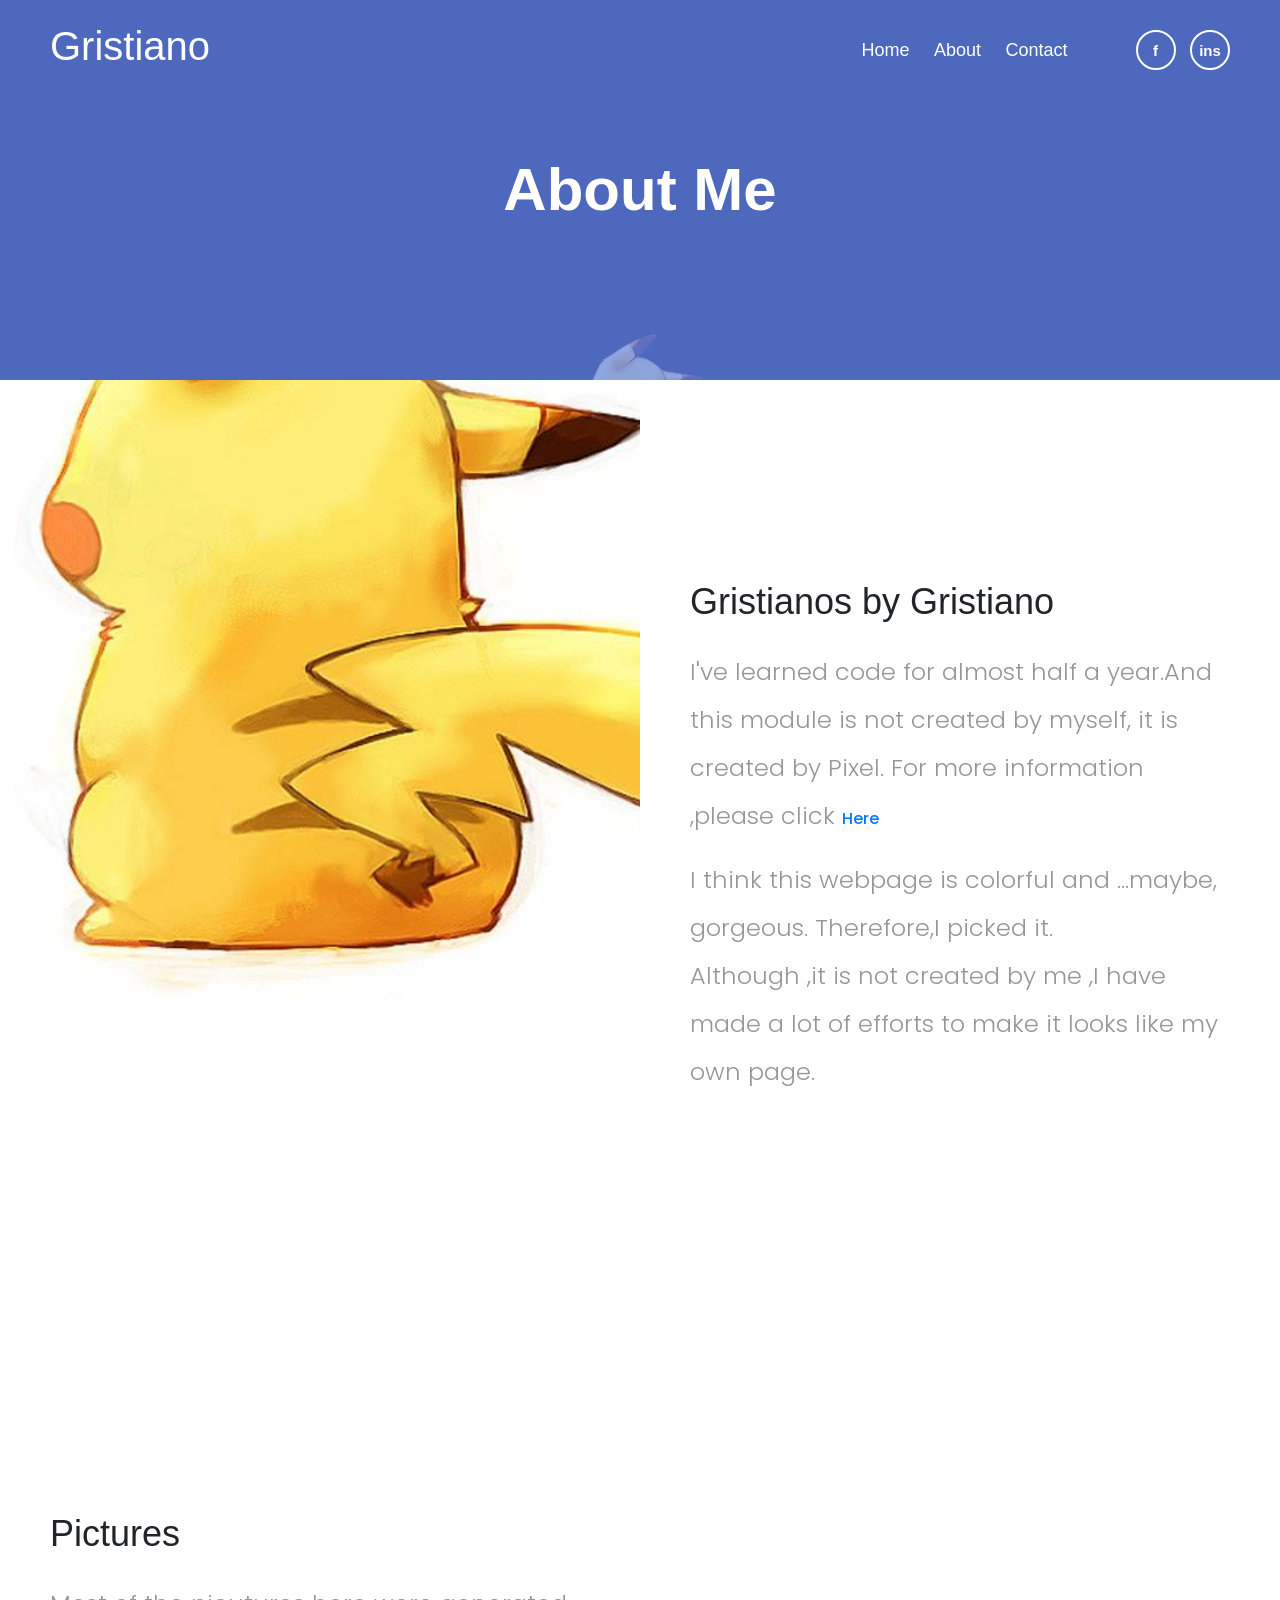
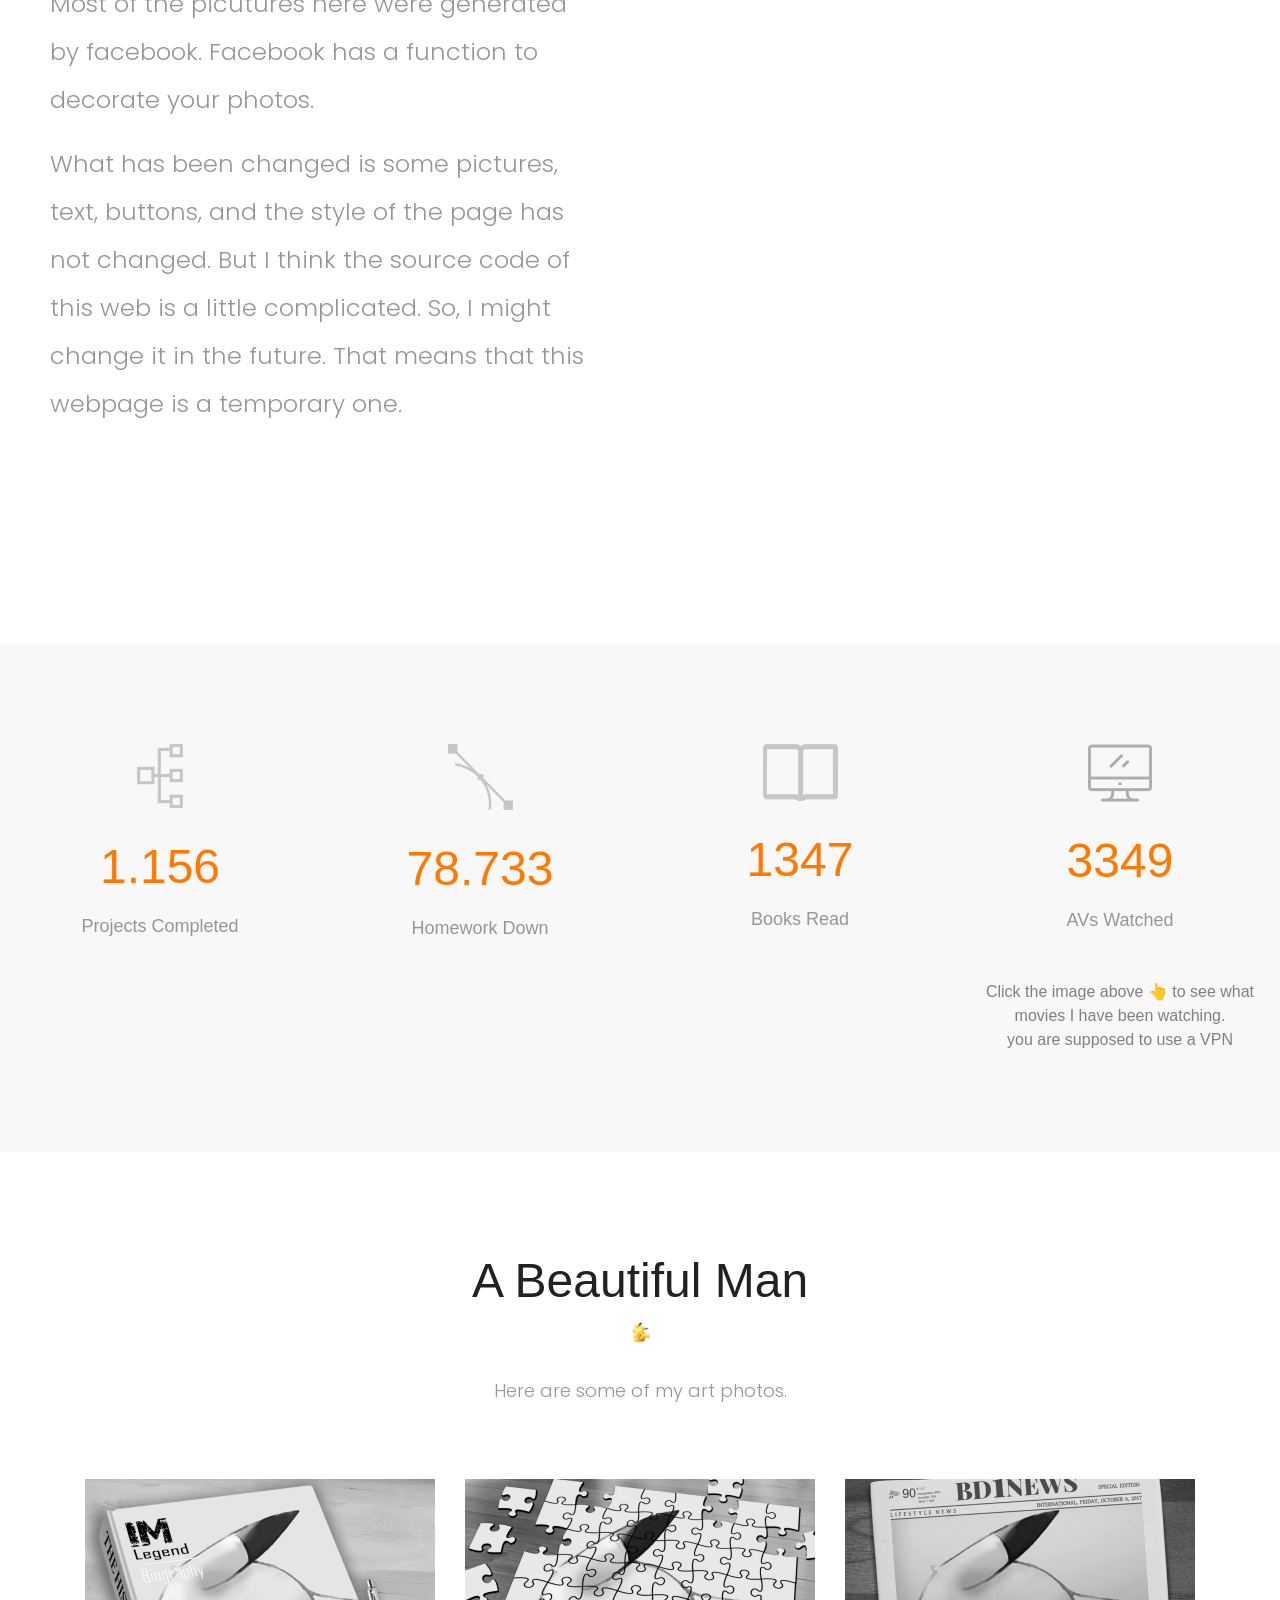
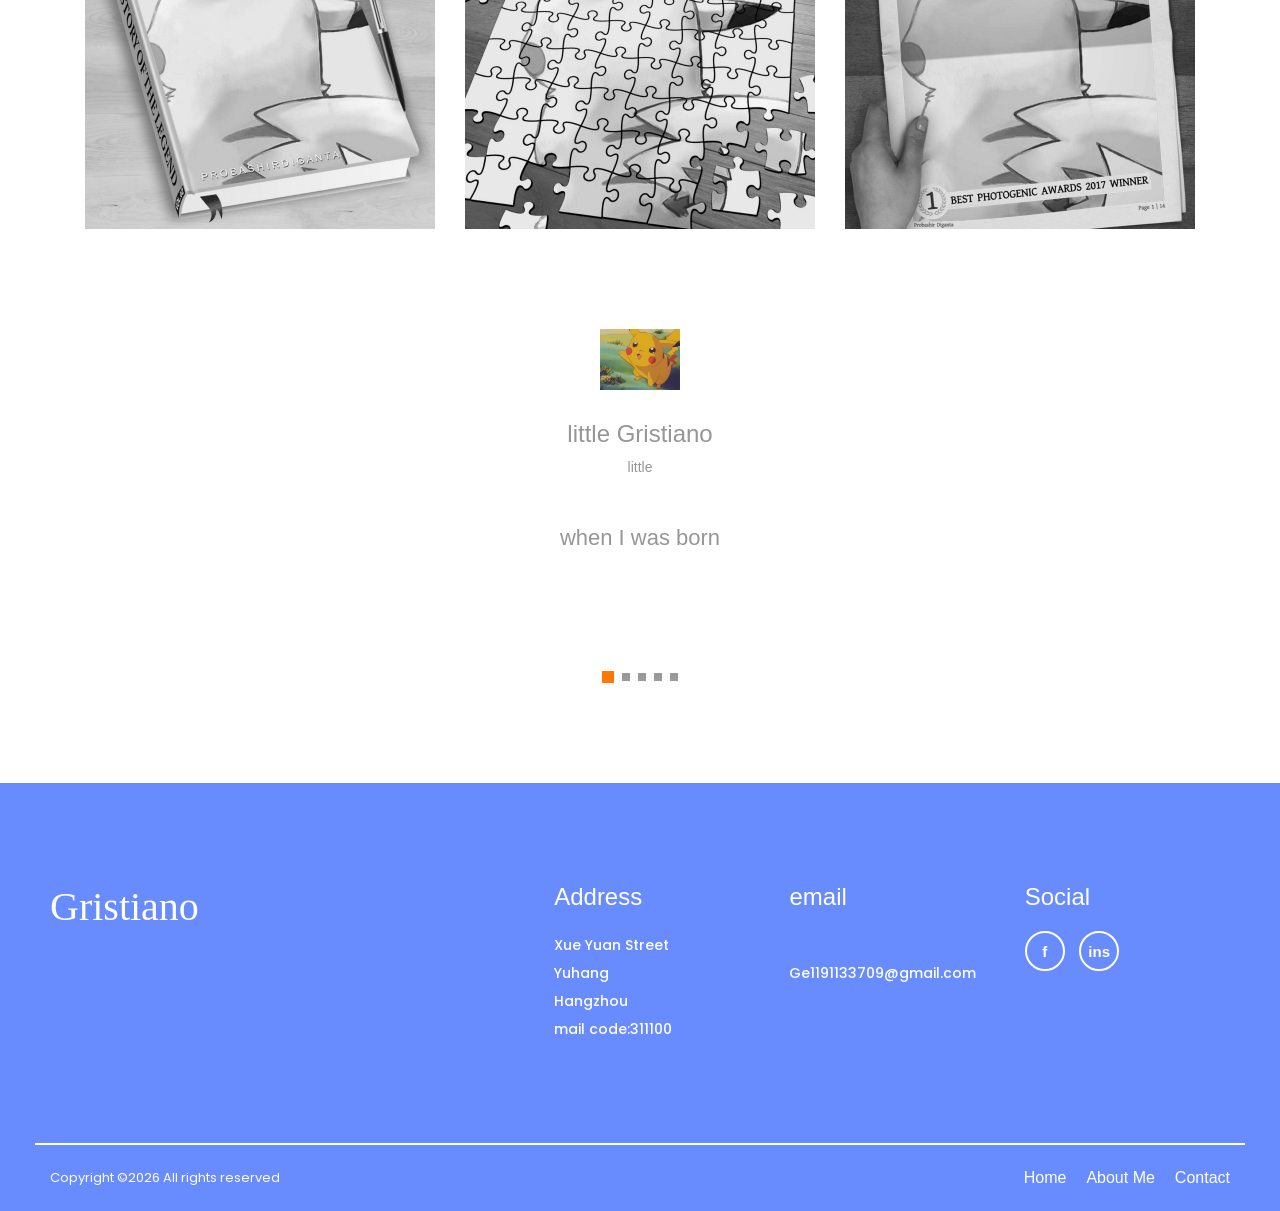
==== index.html @ c897ad4e "Update index.html" ====
<!DOCTYPE html>
<html lang="en">

<head>
    <meta charset="UTF-8">
    <meta name="description" content="">
    <meta http-equiv="X-UA-Compatible" content="IE=edge">
    <meta name="viewport" content="width=device-width, initial-scale=1, shrink-to-fit=no">
    <!-- The above 4 meta tags *must* come first in the head; any other head content must come *after* these tags -->

    <!-- Title -->
    <title>Gristiano</title>

    <!-- Favicon -->
    <link rel="icon" href="IMG_1128.ico">

    <!-- Stylesheet -->
    <link rel="stylesheet" href="style.css">
    <link rel="stylesheet" href="animate.css">
    <link rel="stylesheet" href="bootstrap.min.css">
    <link rel="stylesheet" href="classy-nav.css">
    <link rel="stylesheet" href="owl.carousel.min.css">
    <link rel="stylesheet" href="credit-icon.css">
    <link rel="stylesheet" href="font-awesome.min.css">
    <link rel="stylesheet" href="magnific-popup.css">




</head>

<body>
    <!-- Preloader -->
    <div class="preloader d-flex align-items-center justify-content-center">
        <div class="lds-ellipsis">
            <div></div>
            <div></div>
            <div></div>
            <div></div>
        </div>
    </div>

    <!-- ##### Header Area Start ##### -->
    <header class="header-area">
        <!-- Navbar Area -->
        <div class="pixel-main-menu" id="sticker">
            <div class="classy-nav-container breakpoint-off">
                <div class="container-fluid">
                    <!-- Menu -->
                    <nav class="classy-navbar justify-content-between" id="pixelNav">

                        <!-- Nav brand -->
                        <a href="index.html" class="nav-brand"><h1 style="color:white;">Gristiano</h1></a>

                        <!-- Navbar Toggler -->
                        <div class="classy-navbar-toggler">
                            <span class="navbarToggler"><span></span><span></span><span></span></span>
                        </div>

                        <!-- Menu -->
                        <div class="classy-menu">

                            <!-- Close Button -->
                            <div class="classycloseIcon">
                                <div class="cross-wrap"><span class="top"></span><span class="bottom"></span></div>
                            </div>

                            <!-- Nav Start -->
                            <div class="classynav">
                                <ul>
                                    <li><a href="index.html">Home</a></li>
                                    <li><a href="#">About</a></li>
                                    <li><a href="#">Contact</a></li>
                                </ul>

                                <!-- Top Social Info -->
                                <div class="top-social-info ml-5">
                                    <a href="https://m.facebook.com/junyi.gristiano"><strong style="font-size: 15px;">f</strong></a>
                                    <a href="https://www.instagram.com/junyigristiano/"><strong style="font-size: 15px;">ins</strong></a>
                                </div>
                            </div>
                            <!-- Nav End -->
                        </div>
                    </nav>
                </div>
            </div>
        </div>
    </header>
    <!-- ##### Header Area End ##### -->

    <!-- ##### Breadcrumb Area Start ##### -->
    <section class="breadcrumb-area bg-img bg-overlay jarallax" style="background-image: url(桌面3.png);">
        <div class="container-fluid h-100">
            <div class="row h-100 align-items-center">
                <div class="col-12">
                    <div class="breadcrumb-content">
                        <h2>About Me</h2>
                    </div>
                </div>
            </div>
        </div>
    </section>
    <!-- ##### Breadcrumb Area End ##### -->

    <!-- ##### Feature Area Start ##### -->
    <section class="pixel-feature-area d-flex flex-wrap">
        <!-- Feature Thumbnail -->
        <div class="feature-thumbnail bg-img jarallax" style="background-image: url(IMG_1128.jpg);"></div>

        <!-- Feature Content -->
        <div class="feature-content">
            <h1>Gristianos by Gristiano</h1>
            <p>I've learned code for almost half a year.And this module is not created by myself, it is created by Pixel. For more information ,please click <a href='https://colorlib.com/wp/template/pixel/'>Here</a></p>
            <p>I think this webpage is colorful and ...maybe, gorgeous. Therefore,I picked it.<br>Although ,it is not created by me ,I have made a lot of efforts to make it looks like my own page.</p>
        </div>
    </section>
    <!-- ##### Feature Area End ##### -->

    <!-- ##### Feature Area Start ##### -->
    <section class="pixel-feature-area d-flex flex-wrap">
        <!-- Feature Content -->
        <div class="feature-content">
            <h1>Pictures</h1>
            <p>Most of the picutures here were generated by facebook. Facebook has a function to decorate your photos.</p>
            <p>What has been changed is some pictures, text, buttons, and the style of the page has not changed. But I think the source code of this web is a little complicated. So, I might change it in the future. That means that this webpage is a temporary one. </p>
        </div>

        <!-- Feature Thumbnail -->
        <div class="feature-thumbnail bg-img jarallax" style="background-image: url(IMG_1147.jpg);"></div>
    </section>
    <!-- ##### Feature Area End ##### -->

    <!-- ##### Cool Facts Area Start ##### -->
    <section class="pixel-cool-facts-area bg-gray section-padding-100-0">
        <div class="container-fluid">
            <div class="row">

                <!-- Single Cool Facts -->
                <div class="col-12 col-sm-6 col-lg-3">
                    <div class="single-cool-fact mb-100">
                        <div class="scf-icon">
                            <img src="m1.png" alt="">
                        </div>
                        <div class="scf-text">
                            <h2><span class="counter">3.451</span></h2>
                            <h6>Projects Completed</h6>
                        </div>
                    </div>
                </div>

                <!-- Single Cool Facts -->
                <div class="col-12 col-sm-6 col-lg-3">
                    <div class="single-cool-fact mb-100">
                        <div class="scf-icon">
                            <img src="m2.png" alt="">
                        </div>
                        <div class="scf-text">
                            <h2><span class="counter">235.025</span></h2>
                            <h6>homework down</h6>
                        </div>
                    </div>
                </div>

                <!-- Single Cool Facts -->
                <div class="col-12 col-sm-6 col-lg-3">
                    <div class="single-cool-fact mb-100">
                        <div class="scf-icon">
                            <img src="m3.png" alt="">
                        </div>
                        <div class="scf-text">
                            <h2><span class="counter">4021</span></h2>
                            <h6>books read</h6>
                        </div>
                    </div>
                </div>

                <!-- Single Cool Facts -->
                <div class="col-12 col-sm-6 col-lg-3">
                    <div class="single-cool-fact mb-100">
                        <div class="scf-icon">
                            <a href='https://avgle.com'><img src="monitor.png" alt=""></a>
                        </div>
                        <div class="scf-text">
                            <h2><span class="counter">9999</span></h2>
                            <h6>AVs watched</h6>
                            <h7 style='color:grey;'><br><br>Click the image above 👆 to see what movies I have been watching.<br>you are supposed to use a VPN</h7>
                        </div>
                    </div>
                </div>

            </div>
        </div>
    </section>
    <!-- ##### Cool Facts Area End ##### -->

    <!-- ##### Team Area Start ##### -->
    <section class="team-member-area section-padding-100-0">
        <div class="container">
            <div class="row">
                <div class="col-12">
                    <!-- Section Heading -->
                    <div class="section-heading text-center">
                        <h2>A Beautiful Man</h2>
                        <img class="mb-30" src="IMG_1128.jpg" alt="" style="width: 20px">
                        <p>Here are some of my art photos.</p>
                    </div>
                </div>
            </div>

            <div class="row">
                <!-- Single Team Member -->
                <div class="col-12 col-md-6 col-lg-4">
                    <div class="single-team-member mb-100">
                        <img src="IMG_1143.jpg" alt="">
                        <!-- Hover Text -->
                        <div class="hover-text d-flex align-items-end justify-content-center text-center">
                            <div class="hover--">
                                <h4>write a book</h4>
                                <h6>of my own story</h6>
                                <div class="social-info">
                                     <a href="https://m.facebook.com/junyi.gristiano"><strong style="font-size: 15px;">f</strong></a>
                                    <a href="https://www.instagram.com/junyigristiano/"><strong style="font-size: 15px;">ins</strong></a>
                                </div>
                            </div>
                        </div>
                    </div>
                </div>

                <!-- Single Team Member -->
                <div class="col-12 col-md-6 col-lg-4">
                    <div class="single-team-member mb-100">
                        <img src="IMG_1144.jpg" alt="">
                        <!-- Hover Text -->
                        <div class="hover-text d-flex align-items-end justify-content-center text-center">
                            <div class="hover--">
                                <h4>Sometimes feel schizophrenic</h4>
                                <h6>Why am I alive?</h6>
                                <div class="social-info">
                                     <a href="https://m.facebook.com/junyi.gristiano"><strong style="font-size: 15px;">f</strong></a>
                                    <a href="https://www.instagram.com/junyigristiano/"><strong style="font-size: 15px;">ins</strong></a>
                                </div>
                            </div>
                        </div>
                    </div>
                </div>

                <!-- Single Team Member -->
                <div class="col-12 col-md-6 col-lg-4">
                    <div class="single-team-member mb-100">
                        <img src="IMG_1145.jpg" alt="">
                        <!-- Hover Text -->
                        <div class="hover-text d-flex align-items-end justify-content-center text-center">
                            <div class="hover--">
                                <h4>Reading news every day</h4>
                                <h6>but not now</h6>
                                <div class="social-info">
                                      <a href="https://m.facebook.com/junyi.gristiano"><strong style="font-size: 15px;">f</strong></a>
                                    <a href="https://www.instagram.com/junyigristiano/"><strong style="font-size: 15px;">ins</strong></a>
                                </div>
                            </div>
                        </div>
                    </div>
                </div>
            </div>
        </div>
    </section>
    <!-- ##### Team Area End ##### -->

    <!-- ##### Testimonial Area Start ##### -->
    <section class="testimonial-area mb-100">
        <div class="container">
            <div class="row">
                <div class="col-12">
                    <!-- Testimonial Slides -->
                    <div class="testimonial-slides owl-carousel">

                        <!-- Single Slide -->
                        <div class="single-testimonial-slide">
                            <img src="皮卡丘2.gif" alt="">
                            <h4>little Gristiano</h4>
                            <span>little</span>
                            <h5>when I was born </h5>
                        </div>

                        <!-- Single Slide -->
                        <div class="single-testimonial-slide">
                            <img src="皮卡丘1.jpeg" alt="">
                            <h4>my brother</h4>
                            <span>That's him</span>
                            <h5>He is two years younger than me.A grade 3 high school student dog.</h5>
                        </div>

                        <!-- Single Slide -->
                        <div class="single-testimonial-slide">
                            <img src="皮卡丘3.jpg" alt="">
                            <h4>I am always sad</h4>
                            <span>tears out of my eyes</span>
                            <h5>poor guy</h5>
                        </div>

                        <!-- Single Slide -->
                        <div class="single-testimonial-slide">
                            <img src="题卡丘4.jpeg" alt="">
                            <h4>look at me </h4>
                            <span>Why you always looking at me</span>
                            <h5>I am shy.</h5>
                        </div>

                        <!-- Single Slide -->
                        <div class="single-testimonial-slide">
                            <img src="IMG_1128.jpg" alt="">
                            <h4>most importantly </h4>
                            <span>great man</span>
                            <h5>There is no denying that I am a good man. </h5>
                        </div>
                    </div>
                </div>
            </div>
        </div>
    </section>
    <!-- ##### Testimonial Area End ##### -->

    <!-- ##### Footer Area Start ##### -->
    <footer class="footer-area section-padding-100-0">
        <div class="container-fluid">
            <div class="row justify-content-between">

                <!-- Single Footer Widget -->
                <div class="col-12 col-sm-6 col-md-3">
                    <div class="single-footer-widget mb-100">
                        <!-- Footer Logo -->
                        <a href="index.html" class="footer-logo"><h1 style="font-family: cursive;color: white;">Gristiano</h1></a>
                    </div>
                </div>

                <!-- Single Footer Widget -->
                <div class="col-12 col-md-9 col-lg-8 col-xl-7">
                    <div class="row">
                        <!-- Single Footer Widget -->
                        <div class="col-sm-4">
                            <div class="single-footer-widget mb-100">
                                <h5 class="widget-title">Address</h5>
                                <p>Xue Yuan Street <br>Yuhang<br>Hangzhou<br>mail code:311100</p>
                            </div>
                        </div>

                        <!-- Single Footer Widget -->
                        <div class="col-sm-4">
                            <div class="single-footer-widget mb-100">
                                <h5 class="widget-title">email</h5>
                                <p><br>Ge1191133709@gmail.com</p>
                            </div>
                        </div>

                        <!-- Single Footer Widget -->
                        <div class="col-sm-4">
                            <div class="single-footer-widget mb-100">
                                <h5 class="widget-title">Social</h5>
                                <div class="footer-social-info">
                                     <a href="https://m.facebook.com/junyi.gristiano"><strong style="font-size: 15px;">f</strong></a>
                                    <a href="https://www.instagram.com/junyigristiano/"><strong style="font-size: 15px;">ins</strong></a>
                                   
                                </div>
                            </div>
                        </div>
                    </div>
                </div>
            </div>
        </div>

        <!-- Copywrite Area -->
        <div class="copywrite-area">
            <div class="container-fluid">
                <div class="row align-items-center">
                    <div class="col-12 col-md-6">
                        <div class="copywrite-content">
                            <!-- Copywrite Text -->
                            <p class="copywrite-text"><!-- Link back to Colorlib can't be removed. Template is licensed under CC BY 3.0. -->
Copyright &copy;<script>document.write(new Date().getFullYear());</script> All rights reserved 
<!-- Link back to Colorlib can't be removed. Template is licensed under CC BY 3.0. -->
</p>
                        </div>
                    </div>
                    <div class="col-12 col-md-6">
                        <nav class="footer-nav">
                            <ul>
                                <li><a href="index.html">Home</a></li>
                                <li><a href="#">About Me</a></li>
                                <li><a href="#">Contact</a></li>
                            </ul>
                        </nav>
                    </div>
                </div>
            </div>
        </div>
    </footer>
    <!-- ##### Footer Area Start ##### -->

    <!-- ##### All Javascript Script ##### -->
    <!-- jQuery-2.2.4 js -->
    <script src="jquery-2.2.4.min.js"></script>
    <!-- Popper js -->

    <script src="popper.min.js"></script>
    <!-- Bootstrap js -->
    <script src="bootstrap.min.js"></script>
    <!-- All Plugins js -->
    <script src="plugins.js"></script>
    <!-- Active js -->
    <script src="active.js"></script>
</body>

</html>
---- style.css ----
/* transition - animation */
/* flex */
/* [Stylesheet - 1.0] */
/* :: 1.0 Import Fonts */
@import url("https://fonts.googleapis.com/css?family=Poppins:300,300i,400,400i,500,500i,600,600i,700,700i,800,800i,900,900i");
/* :: 2.0 Import All CSS */
@import url(css/bootstrap.min.css);
@import url(css/classy-nav.css);
@import url(css/owl.carousel.min.css);
@import url(css/animate.css);
@import url(css/magnific-popup.css);
@import url(css/font-awesome.min.css);
/* :: 3.0 Base CSS */
* {
  margin: 0;
  padding: 0; }

body {
  font-family: "Poppins", sans-serif;
  font-size: 14px; }

h1,
h2,
h3,
h4,
h5,
h6 {
  font-family: "Poppins", sans-serif;
  color: #000000;
  line-height: 1.3;
  font-weight: 500; }

p {
  font-family: "Poppins", sans-serif;
  color: #969696;
  font-size: 15px;
  line-height: 2;
  font-weight: 400; }

a,
a:hover,
a:focus {
  -webkit-transition-duration: 500ms;
  -o-transition-duration: 500ms;
  transition-duration: 500ms;
  text-decoration: none;
  outline: 0 solid transparent;
  color: #000000;
  font-weight: 500;
  font-size: 16px; }

ul,
ol {
  margin: 0; }
  ul li,
  ol li {
    list-style: none; }

img {
  height: auto;
  max-width: 100%; }

/* :: 3.1.0 Spacing */
.mt-15 {
  margin-top: 15px !important; }

.mt-30 {
  margin-top: 30px !important; }

.mt-50 {
  margin-top: 50px !important; }

.mt-70 {
  margin-top: 70px !important; }

.mt-100 {
  margin-top: 100px !important; }

.mb-15 {
  margin-bottom: 15px !important; }

.mb-30 {
  margin-bottom: 30px !important; }

.mb-50 {
  margin-bottom: 50px !important; }

.mb-70 {
  margin-bottom: 70px !important; }

.mb-100 {
  margin-bottom: 100px !important; }

.ml-15 {
  margin-left: 15px !important; }

.ml-30 {
  margin-left: 30px !important; }

.ml-50 {
  margin-left: 50px !important; }

.mr-15 {
  margin-right: 15px !important; }

.mr-30 {
  margin-right: 30px !important; }

.mr-50 {
  margin-right: 50px !important; }

/* :: 3.2.0 Height */
.height-400 {
  height: 400px !important; }

.height-500 {
  height: 500px !important; }

.height-600 {
  height: 600px !important; }

.height-700 {
  height: 700px !important; }

.height-800 {
  height: 800px !important; }

/* :: 3.3.0 Section Padding */
.section-padding-100 {
  padding-top: 100px;
  padding-bottom: 100px; }

.section-padding-100-0 {
  padding-top: 100px;
  padding-bottom: 0; }

.section-padding-0-100 {
  padding-top: 0;
  padding-bottom: 100px; }

.section-padding-100-70 {
  padding-top: 100px;
  padding-bottom: 70px; }

/* :: 3.4.0 Preloader */
.preloader {
  background-color: #688bfe;
  width: 100%;
  height: 100%;
  position: fixed;
  top: 0;
  left: 0;
  right: 0;
  z-index: 99999; }
  .preloader .lds-ellipsis {
    display: inline-block;
    position: relative;
    width: 64px;
    height: 64px; }
    .preloader .lds-ellipsis div {
      position: absolute;
      top: 27px;
      width: 11px;
      height: 11px;
      border-radius: 50%;
      background: #ffffff;
      animation-timing-function: cubic-bezier(0, 1, 1, 0); }
      .preloader .lds-ellipsis div:nth-child(1) {
        left: 6px;
        -webkit-animation: lds-ellipsis1 0.6s infinite;
        animation: lds-ellipsis1 0.6s infinite; }
      .preloader .lds-ellipsis div:nth-child(2) {
        left: 6px;
        -webkit-animation: lds-ellipsis2 0.6s infinite;
        animation: lds-ellipsis2 0.6s infinite; }
      .preloader .lds-ellipsis div:nth-child(3) {
        left: 26px;
        -webkit-animation: lds-ellipsis2 0.6s infinite;
        animation: lds-ellipsis2 0.6s infinite; }
      .preloader .lds-ellipsis div:nth-child(4) {
        left: 45px;
        -webkit-animation: lds-ellipsis3 0.6s infinite;
        animation: lds-ellipsis3 0.6s infinite; }

@-webkit-keyframes lds-ellipsis1 {
  0% {
    -webkit-transform: scale(0);
    -ms-transform: scale(0);
    transform: scale(0); }
  100% {
    -webkit-transform: scale(1);
    -ms-transform: scale(1);
    transform: scale(1); } }
@keyframes lds-ellipsis1 {
  0% {
    -webkit-transform: scale(0);
    -ms-transform: scale(0);
    transform: scale(0); }
  100% {
    -webkit-transform: scale(1);
    -ms-transform: scale(1);
    transform: scale(1); } }
@-webkit-keyframes lds-ellipsis3 {
  0% {
    -webkit-transform: scale(1);
    -ms-transform: scale(1);
    transform: scale(1); }
  100% {
    -webkit-transform: scale(0);
    -ms-transform: scale(0);
    transform: scale(0); } }
@keyframes lds-ellipsis3 {
  0% {
    -webkit-transform: scale(1);
    -ms-transform: scale(1);
    transform: scale(1); }
  100% {
    -webkit-transform: scale(0);
    -ms-transform: scale(0);
    transform: scale(0); } }
@-webkit-keyframes lds-ellipsis2 {
  0% {
    -webkit-transform: translate(0, 0);
    -ms-transform: translate(0, 0);
    transform: translate(0, 0); }
  100% {
    -webkit-transform: translate(19px, 0);
    -ms-transform: translate(19px, 0);
    transform: translate(19px, 0); } }
@keyframes lds-ellipsis2 {
  0% {
    -webkit-transform: translate(0, 0);
    -ms-transform: translate(0, 0);
    transform: translate(0, 0); }
  100% {
    -webkit-transform: translate(19px, 0);
    -ms-transform: translate(19px, 0);
    transform: translate(19px, 0); } }
/* :: 3.5.0 Miscellaneous */
.jarallax {
  position: relative;
  z-index: 0; }

.jarallax > .jarallax-img {
  position: absolute;
  object-fit: cover;
  font-family: 'object-fit: cover;';
  top: 0;
  left: 0;
  width: 100%;
  height: 100%;
  z-index: -1; }

.section-heading {
  position: relative;
  z-index: 1;
  margin-bottom: 70px; }
  .section-heading h2 {
    font-size: 48px;
    color: #212121;
    font-weight: 700;
    margin-bottom: 10px;
    font-weight: 500; }
    @media only screen and (min-width: 992px) and (max-width: 1199px) {
      .section-heading h2 {
        font-size: 36px; } }
    @media only screen and (min-width: 768px) and (max-width: 991px) {
      .section-heading h2 {
        font-size: 30px; } }
    @media only screen and (max-width: 767px) {
      .section-heading h2 {
        font-size: 24px; } }
  .section-heading h6 {
    font-size: 18px;
    margin-bottom: 0;
    color: #969696; }
  .section-heading p {
    font-weight: 300;
    font-size: 18px;
    margin-bottom: 0; }

.box-shadow {
  position: relative;
  z-index: 1; }
  .box-shadow:hover {
    box-shadow: 0 0 24px rgba(0, 0, 0, 0.2); }

.tooltip-inner {
  background-color: #ff7902;
  box-shadow: 0 0 24px rgba(0, 0, 0, 0.2); }

.tooltip .arrow::before {
  border-bottom-color: #ff7902; }

.bg-img {
  background-position: center center;
  background-size: cover;
  background-repeat: no-repeat; }

.bg-white {
  background-color: #ffffff !important; }

.bg-dark {
  background-color: #000000 !important; }

.bg-transparent {
  background-color: transparent !important; }

.bg-gray {
  background-color: #f8f8f8; }

.font-bold {
  font-weight: 700; }

.font-light {
  font-weight: 300; }

.bg-overlay {
  position: relative;
  z-index: 2;
  background-position: center center;
  background-size: cover; }
  .bg-overlay::after {
    background-color: rgba(0, 0, 0, 0.61);
    position: absolute;
    z-index: -1;
    top: 0;
    left: 0;
    width: 100%;
    height: 100%;
    content: ""; }

.bg-fixed {
  background-attachment: fixed !important; }

/* :: 3.6.0 ScrollUp */
#scrollUp {
  background-color: #688bfe;
  border-radius: 5px 0 0 5px;
  bottom: 70px;
  color: #ffffff;
  font-size: 10px;
  padding: 12px 0;
  height: 60px;
  line-height: 1.5;
  right: 0;
  text-align: center;
  width: 35px;
  -webkit-transition-duration: 500ms;
  -o-transition-duration: 500ms;
  transition-duration: 500ms;
  font-weight: 700;
  box-shadow: 0 1px 5px 2px rgba(0, 0, 0, 0.15);
  text-transform: uppercase; }
  #scrollUp i {
    font-size: 18px;
    display: block; }
  #scrollUp:hover {
    background-color: #ff7902;
    color: #ffffff; }

/* :: 3.7.0 pixel Button */
.pixel-btn {
  -webkit-transition-duration: 500ms;
  -o-transition-duration: 500ms;
  transition-duration: 500ms;
  background-color: #ff7902;
  position: relative;
  z-index: 1;
  display: inline-block;
  min-width: 170px;
  height: 48px;
  color: #ffffff;
  border-radius: 0;
  padding: 0 35px 0 20px;
  font-size: 14px;
  line-height: 48px;
  font-weight: 600;
  text-transform: uppercase; }
  .pixel-btn::after {
    position: absolute;
    top: 0;
    right: 20px;
    font-size: 18px;
    content: '\f105';
    font-family: 'FontAwesome';
    z-index: 1; }
  .pixel-btn:hover, .pixel-btn:focus {
    font-size: 14px;
    font-weight: 600;
    background-color: #688bfe;
    color: #ffffff;
    box-shadow: 0 0 50px rgba(0, 0, 0, 0.15); }
  .pixel-btn.btn-2 {
    background-color: #688bfe;
    color: #ffffff; }
    .pixel-btn.btn-2:hover, .pixel-btn.btn-2:focus {
      background-color: #ff7902;
      color: #ffffff;
      box-shadow: 0 0 50px rgba(0, 0, 0, 0.15); }
  .pixel-btn.btn-3 {
    background-color: transparent;
    color: #688bfe;
    border: 2px solid #688bfe;
    line-height: 44px; }
    .pixel-btn.btn-3:hover, .pixel-btn.btn-3:focus {
      background-color: transparent;
      color: #ff7902;
      box-shadow: 0 0 50px rgba(0, 0, 0, 0.15);
      border: 2px solid #ff7902; }

/* :: 4.0 Header Area CSS */
.header-area {
  position: absolute;
  z-index: 1000;
  width: 100%;
  top: 0;
  left: 0;
  right: 0; }
  .header-area .pixel-main-menu {
    position: relative;
    width: 100%;
    z-index: 1;
    padding: 0 35px;
    -webkit-transition-duration: 500ms;
    -o-transition-duration: 500ms;
    transition-duration: 500ms; }
    @media only screen and (max-width: 767px) {
      .header-area .pixel-main-menu {
        padding: 0; } }
    .header-area .pixel-main-menu .classy-nav-container {
      background-color: transparent; }
    .header-area .pixel-main-menu .classy-navbar {
      height: 100px;
      padding: 0;
      background-color: transparent; }
      @media only screen and (min-width: 768px) and (max-width: 991px) {
        .header-area .pixel-main-menu .classy-navbar {
          height: 70px; } }
      @media only screen and (max-width: 767px) {
        .header-area .pixel-main-menu .classy-navbar {
          height: 70px; } }
      @media only screen and (max-width: 767px) {
        .header-area .pixel-main-menu .classy-navbar .nav-brand {
          width: 80px;
          margin-right: 10px; } }
      .header-area .pixel-main-menu .classy-navbar .classynav ul li a {
        font-weight: 500;
        text-transform: capitalize;
        font-size: 18px;
        padding: 0 10px;
        color: #ffffff; }
        .header-area .pixel-main-menu .classy-navbar .classynav ul li a:hover, .header-area .pixel-main-menu .classy-navbar .classynav ul li a:focus {
          color: #ff7902; }
        @media only screen and (min-width: 992px) and (max-width: 1199px) {
          .header-area .pixel-main-menu .classy-navbar .classynav ul li a {
            font-size: 16px;
            padding: 0 5px; } }
        @media only screen and (min-width: 768px) and (max-width: 991px) {
          .header-area .pixel-main-menu .classy-navbar .classynav ul li a {
            color: #212121;
            font-size: 14px; } }
        @media only screen and (max-width: 767px) {
          .header-area .pixel-main-menu .classy-navbar .classynav ul li a {
            color: #212121;
            font-size: 14px; } }
      .header-area .pixel-main-menu .classy-navbar .classynav > ul > li:first-child a {
        padding-left: 0; }
        @media only screen and (min-width: 768px) and (max-width: 991px) {
          .header-area .pixel-main-menu .classy-navbar .classynav > ul > li:first-child a {
            padding-left: 10px; } }
        @media only screen and (max-width: 767px) {
          .header-area .pixel-main-menu .classy-navbar .classynav > ul > li:first-child a {
            padding-left: 10px; } }
      .header-area .pixel-main-menu .classy-navbar .classynav ul li.megamenu-item > a::after,
      .header-area .pixel-main-menu .classy-navbar .classynav ul li.has-down > a::after {
        color: #ffffff; }
        @media only screen and (min-width: 768px) and (max-width: 991px) {
          .header-area .pixel-main-menu .classy-navbar .classynav ul li.megamenu-item > a::after,
          .header-area .pixel-main-menu .classy-navbar .classynav ul li.has-down > a::after {
            color: #212121; } }
        @media only screen and (max-width: 767px) {
          .header-area .pixel-main-menu .classy-navbar .classynav ul li.megamenu-item > a::after,
          .header-area .pixel-main-menu .classy-navbar .classynav ul li.has-down > a::after {
            color: #212121; } }
      .header-area .pixel-main-menu .classy-navbar .classynav ul li ul li.megamenu-item > a::after,
      .header-area .pixel-main-menu .classy-navbar .classynav ul li ul li.has-down > a::after {
        color: #212121; }
      .header-area .pixel-main-menu .classy-navbar .classynav ul li ul li a {
        color: #212121;
        font-size: 14px;
        padding: 0 20px; }
  .header-area .top-social-info {
    position: relative;
    z-index: 1; }
    @media only screen and (min-width: 768px) and (max-width: 991px) {
      .header-area .top-social-info {
        margin-top: 30px;
        margin-left: 15px !important; } }
    @media only screen and (max-width: 767px) {
      .header-area .top-social-info {
        margin-top: 30px;
        margin-left: 15px !important; } }
    .header-area .top-social-info a {
      display: inline-block;
      width: 40px;
      height: 40px;
      font-size: 18px;
      border: 2px solid #ffffff;
      color: #ffffff;
      border-radius: 50%;
      text-align: center;
      line-height: 36px;
      margin-left: 10px; }
      @media only screen and (min-width: 992px) and (max-width: 1199px) {
        .header-area .top-social-info a {
          width: 30px;
          height: 30px;
          line-height: 26px;
          margin-left: 5px;
          font-size: 14px; } }
      @media only screen and (min-width: 768px) and (max-width: 991px) {
        .header-area .top-social-info a {
          width: 30px;
          height: 30px;
          line-height: 26px;
          margin-left: 5px;
          font-size: 14px;
          color: #212121;
          border-color: #212121; } }
      @media only screen and (max-width: 767px) {
        .header-area .top-social-info a {
          width: 30px;
          height: 30px;
          line-height: 26px;
          margin-left: 5px;
          font-size: 14px;
          color: #212121;
          border-color: #212121; } }
      .header-area .top-social-info a:hover, .header-area .top-social-info a:focus {
        border-color: #ff7902;
        color: #ff7902; }
  .header-area .is-sticky .pixel-main-menu {
    background-color: #688bfe;
    box-shadow: 0 7px 40px 0 rgba(0, 0, 0, 0.3); }

.classy-navbar-toggler .navbarToggler span {
  background-color: #ffffff; }

/* :: 5.0 Hero Area CSS */
.hero-area {
  position: relative;
  z-index: 1; }
  .hero-area .owl-prev,
  .hero-area .owl-next {
    position: absolute;
    top: 50%;
    font-size: 24px;
    font-weight: 700;
    color: #ffffff;
    left: 50px;
    text-transform: uppercase;
    -webkit-transition-duration: 500ms;
    -o-transition-duration: 500ms;
    transition-duration: 500ms;
    -webkit-transform: translateY(-50%);
    -ms-transform: translateY(-50%);
    transform: translateY(-50%);
    opacity: 0;
    visibility: hidden; }
    @media only screen and (min-width: 768px) and (max-width: 991px) {
      .hero-area .owl-prev,
      .hero-area .owl-next {
        font-size: 18px; } }
    @media only screen and (max-width: 767px) {
      .hero-area .owl-prev,
      .hero-area .owl-next {
        left: 20px;
        font-size: 16px; } }
    .hero-area .owl-prev:hover,
    .hero-area .owl-next:hover {
      color: #ff7902; }
  .hero-area .owl-next {
    left: auto;
    right: 50px; }
    @media only screen and (max-width: 767px) {
      .hero-area .owl-next {
        right: 20px; } }
  .hero-area:hover .owl-next,
  .hero-area:hover .owl-prev {
    opacity: 1;
    visibility: visible; }

.single-slide {
  position: relative;
  z-index: 99;
  width: 100%;
  height: 900px;
  background-color: #ffffff;
  overflow: hidden; }
  .single-slide .slide-bg-img {
    position: absolute;
    width: 100%;
    height: 100%;
    z-index: -12;
    top: 0;
    left: 0;
    right: 0;
    bottom: 0;
    -webkit-animation: slide-bg linear 10000ms infinite;
    animation: slide-bg linear 10000ms infinite; }
  .single-slide .welcome-text {
    position: relative;
    z-index: 1; }
    .single-slide .welcome-text h2 {
      font-size: 72px;
      color: #ffffff;
      font-weight: 500;
      margin-bottom: 10px;
      text-transform: uppercase; }
      .single-slide .welcome-text h2 span {
        color: #ffffff;
        font-weight: 300; }
      @media only screen and (min-width: 992px) and (max-width: 1199px) {
        .single-slide .welcome-text h2 {
          font-size: 48px; } }
      @media only screen and (min-width: 768px) and (max-width: 991px) {
        .single-slide .welcome-text h2 {
          font-size: 42px; } }
      @media only screen and (max-width: 767px) {
        .single-slide .welcome-text h2 {
          font-size: 24px; } }
    .single-slide .welcome-text h4 {
      font-size: 24px;
      font-weight: 400;
      color: #ffffff;
      margin-bottom: 15px; }
      @media only screen and (max-width: 767px) {
        .single-slide .welcome-text h4 {
          font-size: 18px; } }
      .single-slide .welcome-text h4 span {
        font-weight: 300; }
  @media only screen and (min-width: 992px) and (max-width: 1199px) {
    .single-slide {
      height: 700px; } }
  @media only screen and (min-width: 768px) and (max-width: 991px) {
    .single-slide {
      height: 600px; } }
  @media only screen and (max-width: 767px) {
    .single-slide {
      height: 550px; } }

@-webkit-keyframes slide-bg {
  0% {
    -webkit-transform: scale(1.3);
    -ms-transform: scale(1.3);
    transform: scale(1.3); }
  100% {
    -webkit-transform: scale(1);
    -ms-transform: scale(1);
    transform: scale(1); } }
@keyframes slide-bg {
  0% {
    -webkit-transform: scale(1.3);
    -ms-transform: scale(1.3);
    transform: scale(1.3); }
  100% {
    -webkit-transform: scale(1);
    -ms-transform: scale(1);
    transform: scale(1); } }
/* Catagory Area CSS */
.top-catagory-area {
  position: relative;
  z-index: 1; }
  .top-catagory-area .single-catagory {
    position: relative;
    z-index: 1;
    @flex (0 0 50%);
    max-width: 50%;
    width: 50%;
    height: 960px; }
    @media only screen and (min-width: 992px) and (max-width: 1199px) {
      .top-catagory-area .single-catagory {
        height: 400px; } }
    @media only screen and (min-width: 768px) and (max-width: 991px) {
      .top-catagory-area .single-catagory {
        height: 400px; } }
    @media only screen and (max-width: 767px) {
      .top-catagory-area .single-catagory {
        height: 300px;
        @flex (0 0 100%);
        max-width: 100%;
        width: 100%; } }
    .top-catagory-area .single-catagory a {
      display: inline-block;
      font-size: 72px;
      margin: 0;
      color: #ffffff; }
      @media only screen and (min-width: 992px) and (max-width: 1199px) {
        .top-catagory-area .single-catagory a {
          font-size: 42px; } }
      @media only screen and (min-width: 768px) and (max-width: 991px) {
        .top-catagory-area .single-catagory a {
          font-size: 36px; } }
      @media only screen and (max-width: 767px) {
        .top-catagory-area .single-catagory a {
          font-size: 24px; } }
      .top-catagory-area .single-catagory a:hover {
        color: #ff7902; }

/* :: 9.0 Newsletter Area CSS */
.nl-area {
  position: relative;
  z-index: 3;
  background-color: #688bfe; }
  .nl-area .nl-form {
    position: relative;
    z-index: 1; }
    .nl-area .nl-form h4 {
      color: #ffffff;
      margin-bottom: 25px;
      display: block;
      font-weight: 500; }
      @media only screen and (max-width: 767px) {
        .nl-area .nl-form h4 {
          font-size: 18px; } }
    .nl-area .nl-form form {
      width: 100%;
      position: relative;
      z-index: 1; }
      .nl-area .nl-form form input {
        width: 100%;
        height: 50px;
        background-color: transparent;
        border: none;
        border-bottom: 2px solid #ffffff;
        font-size: 12px;
        font-style: italic;
        text-align: center;
        color: #ffffff;
        -webkit-transition-duration: 500ms;
        -o-transition-duration: 500ms;
        transition-duration: 500ms; }
        .nl-area .nl-form form input:focus {
          border-bottom-color: #ff7902; }

/* :: Portfolio Area CSS */
.pixel-projects-menu {
  position: relative;
  z-index: 1;
  margin-bottom: 30px; }
  .pixel-projects-menu .btn {
    padding: 10px 20px;
    background-color: transparent;
    font-size: 14px;
    text-transform: capitalize;
    font-weight: 500;
    color: #969696;
    border-radius: 50px;
    border: 2px solid transparent; }
    .pixel-projects-menu .btn.active, .pixel-projects-menu .btn:focus {
      box-shadow: none;
      color: #ff7902;
      border-color: #ff7902; }

.single_gallery_item {
  display: inline-block;
  float: left;
  position: relative;
  z-index: 2;
  width: 33.3333334%;
  overflow: hidden;
  -webkit-transition-duration: 500ms;
  -o-transition-duration: 500ms;
  transition-duration: 500ms; }
  @media only screen and (max-width: 767px) {
    .single_gallery_item {
      width: 100%; } }
  .single_gallery_item img {
    width: 100%;
    -webkit-transition-duration: 2000ms;
    -o-transition-duration: 2000ms;
    transition-duration: 2000ms; }
  .single_gallery_item .hover-content {
    width: 100%;
    height: 100%;
    position: absolute;
    top: 0;
    bottom: 0;
    left: 0;
    right: 0;
    background-color: rgba(255, 121, 2, 0.9);
    opacity: 0;
    visibility: hidden;
    -webkit-transition-duration: 500ms;
    -o-transition-duration: 500ms;
    transition-duration: 500ms; }
    .single_gallery_item .hover-content .zoom-img {
      display: inline-block;
      width: 50px;
      height: 50px;
      border-radius: 50%;
      border: 2px solid #ffffff;
      font-size: 20px;
      margin-bottom: 30px;
      color: #ffffff;
      line-height: 46px;
      margin-top: -15px;
      opacity: 0;
      -webkit-transition-duration: 500ms;
      -o-transition-duration: 500ms;
      transition-duration: 500ms; }
    .single_gallery_item .hover-content h4 {
      margin-bottom: 0;
      color: #ffffff; }
      @media only screen and (min-width: 992px) and (max-width: 1199px) {
        .single_gallery_item .hover-content h4 {
          font-size: 20px; } }
      @media only screen and (min-width: 768px) and (max-width: 991px) {
        .single_gallery_item .hover-content h4 {
          font-size: 16px; } }
      @media only screen and (max-width: 767px) {
        .single_gallery_item .hover-content h4 {
          font-size: 16px; } }
  .single_gallery_item:hover img {
    -webkit-transform: scale(1.1);
    -ms-transform: scale(1.1);
    transform: scale(1.1); }
  .single_gallery_item:hover .hover-content {
    opacity: 1;
    visibility: visible; }
    .single_gallery_item:hover .hover-content .zoom-img {
      margin-top: 0;
      opacity: 1; }

/* Feature Area CSS */
.pixel-feature-area {
  position: relative;
  z-index: 1; }
  .pixel-feature-area .feature-thumbnail {
    -webkit-box-flex: 0;
    -ms-flex: 0 0 50%;
    flex: 0 0 50%;
    max-width: 50%;
    width: 50%; }
    @media only screen and (max-width: 767px) {
      .pixel-feature-area .feature-thumbnail {
        -webkit-box-flex: 0;
        -ms-flex: 0 0 100%;
        flex: 0 0 100%;
        max-width: 100%;
        width: 100%;
        height: 300px; } }
  .pixel-feature-area .feature-content {
    -webkit-box-flex: 0;
    -ms-flex: 0 0 50%;
    flex: 0 0 50%;
    max-width: 50%;
    width: 50%;
    padding: 200px 50px; }
    @media only screen and (min-width: 992px) and (max-width: 1199px) {
      .pixel-feature-area .feature-content {
        padding: 100px 30px; } }
    @media only screen and (min-width: 768px) and (max-width: 991px) {
      .pixel-feature-area .feature-content {
        padding: 100px 30px; } }
    @media only screen and (max-width: 767px) {
      .pixel-feature-area .feature-content {
        padding: 50px 30px;
        -webkit-box-flex: 0;
        -ms-flex: 0 0 100%;
        flex: 0 0 100%;
        max-width: 100%;
        width: 100%; } }
    .pixel-feature-area .feature-content h1 {
      font-size: 36px;
      margin-bottom: 25px; }
      @media only screen and (min-width: 768px) and (max-width: 991px) {
        .pixel-feature-area .feature-content h1 {
          font-size: 30px; } }
      @media only screen and (max-width: 767px) {
        .pixel-feature-area .feature-content h1 {
          font-size: 24px; } }
    .pixel-feature-area .feature-content p {
      font-weight: 300;
      font-size: 24px; }
      @media only screen and (min-width: 992px) and (max-width: 1199px) {
        .pixel-feature-area .feature-content p {
          font-size: 16px; } }
      @media only screen and (min-width: 768px) and (max-width: 991px) {
        .pixel-feature-area .feature-content p {
          font-size: 16px; } }
      @media only screen and (max-width: 767px) {
        .pixel-feature-area .feature-content p {
          font-size: 16px; } }

/* :: Team Member Area CSS */
.single-team-member {
  position: relative;
  z-index: 1;
  -webkit-transition-duration: 500ms;
  -o-transition-duration: 500ms;
  transition-duration: 500ms; }
  .single-team-member img {
    -webkit-transition-duration: 500ms;
    -o-transition-duration: 500ms;
    transition-duration: 500ms;
    -webkit-filter: grayscale(100%);
    filter: grayscale(100%); }
  .single-team-member .hover-text {
    -webkit-transition-duration: 500ms;
    -o-transition-duration: 500ms;
    transition-duration: 500ms;
    position: absolute;
    width: 100%;
    height: 50%;
    bottom: 0;
    left: 0;
    right: 0;
    z-index: 100;
    padding-bottom: 25px;
    background-image: -webkit-gradient(linear, left top, left bottom, from(rgba(255, 121, 2, 0)), to(#ff7902));
    background-image: -webkit-linear-gradient(top, rgba(255, 121, 2, 0), #ff7902);
    background-image: -o-linear-gradient(top, rgba(255, 121, 2, 0), #ff7902);
    background-image: linear-gradient(to bottom, rgba(255, 121, 2, 0), #ff7902);
    opacity: 0;
    visibility: hidden; }
    .single-team-member .hover-text h4 {
      margin-bottom: 5px;
      color: #ffffff; }
    .single-team-member .hover-text h6 {
      font-size: 14px;
      margin-bottom: 15px;
      color: #ffffff;
      display: block; }
    .single-team-member .hover-text .social-info a {
      display: inline-block;
      width: 25px;
      height: 25px;
      border: 1px solid #ffffff;
      border-radius: 50%;
      font-size: 12px;
      color: #ffffff;
      line-height: 23px;
      margin: 0 5px; }
      .single-team-member .hover-text .social-info a:hover, .single-team-member .hover-text .social-info a:focus {
        -webkit-transform: scale(1.2);
        -ms-transform: scale(1.2);
        transform: scale(1.2); }
  .single-team-member:hover img {
    -webkit-filter: grayscale(0%);
    filter: grayscale(0%); }
  .single-team-member:hover .hover-text {
    opacity: 1;
    visibility: visible; }

/* :: Testimonial Area CSS */
.testimonial-slides {
  position: relative;
  z-index: 1; }
  .testimonial-slides .owl-dots {
    display: -webkit-box;
    display: -ms-flexbox;
    display: flex;
    -webkit-box-pack: center;
    -ms-flex-pack: center;
    justify-content: center;
    -webkit-box-align: center;
    -ms-flex-align: center;
    align-items: center;
    margin-top: 80px; }
    .testimonial-slides .owl-dots .owl-dot {
      width: 8px;
      height: 8px;
      background-color: #9a9a9a;
      margin: 0 4px; }
      .testimonial-slides .owl-dots .owl-dot.active {
        width: 12px;
        height: 12px;
        background-color: #ff7902; }

.single-testimonial-slide {
  position: relative;
  z-index: 1;
  text-align: center; }
  .single-testimonial-slide img {
    margin: 0 auto 30px;
    width: 80px !important; }
  .single-testimonial-slide h4 {
    font-size: 24px;
    color: #969696; }
  .single-testimonial-slide span {
    font-size: 14px;
    font-weight: 300;
    color: #969696;
    margin-bottom: 40px;
    display: block; }
  .single-testimonial-slide h5 {
    font-size: 22px;
    color: #969696;
    margin-bottom: 0;
    font-weight: 300;
    line-height: 1.8; }
    @media only screen and (min-width: 992px) and (max-width: 1199px) {
      .single-testimonial-slide h5 {
        font-size: 18px; } }
    @media only screen and (min-width: 768px) and (max-width: 991px) {
      .single-testimonial-slide h5 {
        font-size: 16px; } }
    @media only screen and (max-width: 767px) {
      .single-testimonial-slide h5 {
        font-size: 16px; } }

/* :: 11.0 Footer Area CSS */
.footer-area {
  position: relative;
  z-index: 1;
  background-color: #688bfe;
  padding-left: 35px;
  padding-right: 35px; }
  @media only screen and (max-width: 767px) {
    .footer-area {
      padding-left: 0;
      padding-right: 0; } }
  .footer-area .single-footer-widget {
    position: relative;
    z-index: 1; }
    @media only screen and (max-width: 767px) {
      .footer-area .single-footer-widget {
        margin-bottom: 50px !important; } }
    .footer-area .single-footer-widget .widget-title {
      font-size: 24px;
      color: #ffffff;
      margin-bottom: 20px;
      font-weight: 500; }
      @media only screen and (max-width: 767px) {
        .footer-area .single-footer-widget .widget-title {
          font-size: 20px; } }
    .footer-area .single-footer-widget p {
      margin-bottom: 0;
      font-size: 14px;
      color: #ffffff;
      font-weight: 500;
      display: -webkit-box;
      display: -ms-flexbox;
      display: flex;
      -webkit-box-align: center;
      -ms-flex-align: center;
      align-items: center; }
      .footer-area .single-footer-widget p i {
        display: inline-block;
        width: 40px;
        height: 40px;
        font-size: 18px;
        border: 2px solid #ffffff;
        color: #ffffff;
        border-radius: 50%;
        text-align: center;
        line-height: 36px;
        margin-right: 10px; }
        @media only screen and (min-width: 992px) and (max-width: 1199px) {
          .footer-area .single-footer-widget p i {
            width: 30px;
            height: 30px;
            font-size: 14px;
            line-height: 26px; } }
        @media only screen and (min-width: 768px) and (max-width: 991px) {
          .footer-area .single-footer-widget p i {
            width: 30px;
            height: 30px;
            font-size: 14px;
            line-height: 26px; } }
        @media only screen and (max-width: 767px) {
          .footer-area .single-footer-widget p i {
            width: 30px;
            height: 30px;
            font-size: 14px;
            line-height: 26px; } }
    .footer-area .single-footer-widget .footer-social-info {
      position: relative;
      z-index: 1; }
      .footer-area .single-footer-widget .footer-social-info a {
        display: inline-block;
        width: 40px;
        height: 40px;
        font-size: 18px;
        border: 2px solid #ffffff;
        color: #ffffff;
        border-radius: 50%;
        text-align: center;
        line-height: 36px;
        margin-right: 10px;
        margin-bottom: 10px; }
        .footer-area .single-footer-widget .footer-social-info a:last-child {
          margin-right: 0; }
        @media only screen and (min-width: 992px) and (max-width: 1199px) {
          .footer-area .single-footer-widget .footer-social-info a {
            width: 30px;
            height: 30px;
            line-height: 26px;
            font-size: 14px; } }
        @media only screen and (min-width: 768px) and (max-width: 991px) {
          .footer-area .single-footer-widget .footer-social-info a {
            width: 30px;
            height: 30px;
            line-height: 26px;
            font-size: 14px; } }
        @media only screen and (max-width: 767px) {
          .footer-area .single-footer-widget .footer-social-info a {
            width: 30px;
            height: 30px;
            line-height: 26px;
            font-size: 14px; } }
        .footer-area .single-footer-widget .footer-social-info a:hover, .footer-area .single-footer-widget .footer-social-info a:focus {
          border-color: #ff7902;
          color: #ff7902; }
  .footer-area .copywrite-area {
    position: relative;
    z-index: 1;
    border-top: 2px solid #ffffff;
    padding: 20px 0; }
    .footer-area .copywrite-area .copywrite-text {
      font-size: 13px;
      margin-bottom: 0;
      color: #ffffff;
      font-weight: 400; }
      @media only screen and (min-width: 768px) and (max-width: 991px) {
        .footer-area .copywrite-area .copywrite-text {
          font-size: 11px; } }
      @media only screen and (max-width: 767px) {
        .footer-area .copywrite-area .copywrite-text {
          font-size: 11px;
          margin-bottom: 15px; } }
    .footer-area .copywrite-area .footer-nav {
      position: relative;
      z-index: 1;
      text-align: right; }
      .footer-area .copywrite-area .footer-nav ul {
        display: -webkit-box;
        display: -ms-flexbox;
        display: flex;
        -webkit-box-align: center;
        -ms-flex-align: center;
        align-items: center;
        -webkit-box-pack: end;
        -ms-flex-pack: end;
        justify-content: flex-end; }
        @media only screen and (max-width: 767px) {
          .footer-area .copywrite-area .footer-nav ul {
            -webkit-box-pack: start;
            -ms-flex-pack: start;
            justify-content: flex-start; } }
        .footer-area .copywrite-area .footer-nav ul li a {
          display: inline-block;
          color: #ffffff;
          font-size: 16px;
          font-weight: 500;
          padding: 0 10px; }
          @media only screen and (min-width: 992px) and (max-width: 1199px) {
            .footer-area .copywrite-area .footer-nav ul li a {
              font-size: 14px; } }
          @media only screen and (min-width: 768px) and (max-width: 991px) {
            .footer-area .copywrite-area .footer-nav ul li a {
              padding: 0 5px;
              font-size: 13px; } }
          @media only screen and (max-width: 767px) {
            .footer-area .copywrite-area .footer-nav ul li a {
              padding: 0 4px;
              font-size: 11px; } }
        .footer-area .copywrite-area .footer-nav ul li:last-child a {
          padding-right: 0; }
        @media only screen and (max-width: 767px) {
          .footer-area .copywrite-area .footer-nav ul li:first-child a {
            padding-left: 0; } }

/* :: 12.0 Blog Area CSS */
.breadcrumb-area {
  position: relative;
  z-index: 1;
  width: 100%;
  height: 380px;
  padding: 0 35px; }
  @media only screen and (min-width: 992px) and (max-width: 1199px) {
    .breadcrumb-area {
      height: 300px; } }
  @media only screen and (min-width: 768px) and (max-width: 991px) {
    .breadcrumb-area {
      height: 280px; } }
  @media only screen and (max-width: 767px) {
    .breadcrumb-area {
      height: 250px; } }
  .breadcrumb-area::after {
    content: '';
    position: absolute;
    width: 100%;
    height: 100%;
    z-index: -1;
    top: 0;
    left: 0;
    background-color: rgba(104, 139, 254, 0.75); }
  .breadcrumb-area .breadcrumb-content {
    text-align: center; }
    .breadcrumb-area .breadcrumb-content h2 {
      color: #ffffff;
      font-size: 60px;
      font-weight: 600;
      text-transform: capitalize;
      margin-bottom: 0;
      display: inline-block; }
      @media only screen and (min-width: 992px) and (max-width: 1199px) {
        .breadcrumb-area .breadcrumb-content h2 {
          font-size: 42px; } }
      @media only screen and (min-width: 768px) and (max-width: 991px) {
        .breadcrumb-area .breadcrumb-content h2 {
          font-size: 36px; } }
      @media only screen and (max-width: 767px) {
        .breadcrumb-area .breadcrumb-content h2 {
          font-size: 24px; } }

.pagination {
  position: relative;
  z-index: 1; }
  .pagination .page-item .page-link {
    width: 40px;
    height: 40px;
    background-color: #ffffff;
    border-radius: 50%;
    line-height: 40px;
    font-weight: 500;
    font-size: 16px;
    color: #9a9a9a;
    padding: 0;
    border: 2px solid #9a9a9a;
    text-align: center;
    margin: 0 3px; }
    .pagination .page-item .page-link:hover, .pagination .page-item .page-link:focus {
      color: #ffffff;
      background-color: #ff7902;
      border-color: #ff7902; }
  .pagination .page-item.active .page-link {
    color: #ffffff;
    background-color: #ff7902;
    border-color: #ff7902; }

/* :: Service Area CSS */
.single-service-cata {
  position: relative;
  z-index: 1;
  height: 640px;
  -webkit-box-flex: 0;
  -ms-flex: 0 0 33.33334%;
  flex: 0 0 33.33334%;
  max-width: 33.33334%;
  width: 33.33334%;
  text-align: center; }
  @media only screen and (min-width: 992px) and (max-width: 1199px) {
    .single-service-cata {
      height: 480px; } }
  @media only screen and (min-width: 768px) and (max-width: 991px) {
    .single-service-cata {
      height: 400px; } }
  @media only screen and (max-width: 767px) {
    .single-service-cata {
      height: 300px;
      -webkit-box-flex: 0;
      -ms-flex: 0 0 100%;
      flex: 0 0 100%;
      max-width: 100%;
      width: 100%; } }
  .single-service-cata::after {
    -webkit-transition-duration: 500ms;
    -o-transition-duration: 500ms;
    transition-duration: 500ms;
    content: '';
    width: 100%;
    height: 100%;
    z-index: -1;
    position: absolute;
    top: 0;
    left: 0;
    background-color: rgba(104, 139, 254, 0.5); }
  .single-service-cata:hover::after {
    background-color: rgba(255, 121, 2, 0.9); }
  .single-service-cata a {
    font-size: 48px;
    color: #ffffff; }
    @media only screen and (min-width: 992px) and (max-width: 1199px) {
      .single-service-cata a {
        font-size: 36px; } }
    @media only screen and (min-width: 768px) and (max-width: 991px) {
      .single-service-cata a {
        font-size: 28px; } }
    @media only screen and (max-width: 767px) {
      .single-service-cata a {
        font-size: 30px; } }

.single-service-block {
  position: relative;
  z-index: 1; }
  .single-service-block h4 {
    text-transform: uppercase; }
  .single-service-block p {
    margin-bottom: 0; }

.pixel-prices-area {
  position: relative;
  z-index: 1;
  overflow: hidden; }
  @media only screen and (min-width: 992px) and (max-width: 1199px) {
    .pixel-prices-area {
      padding-top: 30px; } }
  @media only screen and (min-width: 768px) and (max-width: 991px) {
    .pixel-prices-area {
      padding-top: 0; } }
  @media only screen and (max-width: 767px) {
    .pixel-prices-area {
      padding-top: 0; } }

.single-price-table-area {
  position: relative;
  z-index: 1;
  -webkit-box-flex: 0;
  -ms-flex: 0 0 25%;
  flex: 0 0 25%;
  max-width: 25%;
  width: 25%;
  padding: 70px 50px;
  background-color: #efefef;
  text-align: center;
  -webkit-transition-duration: 800ms;
  -o-transition-duration: 800ms;
  transition-duration: 800ms; }
  @media only screen and (min-width: 992px) and (max-width: 1199px) {
    .single-price-table-area {
      padding: 50px 20px; } }
  @media only screen and (min-width: 768px) and (max-width: 991px) {
    .single-price-table-area {
      padding: 50px 20px;
      -webkit-box-flex: 0;
      -ms-flex: 0 0 50%;
      flex: 0 0 50%;
      max-width: 50%;
      width: 50%;
      margin-bottom: 0 !important; } }
  @media only screen and (max-width: 767px) {
    .single-price-table-area {
      padding: 50px 20px;
      -webkit-box-flex: 0;
      -ms-flex: 0 0 100%;
      flex: 0 0 100%;
      max-width: 100%;
      width: 100%;
      margin-bottom: 0 !important; } }
  .single-price-table-area .price-value {
    margin-bottom: 20px; }
    .single-price-table-area .price-value h2 {
      font-size: 72px;
      margin-bottom: 0;
      line-height: 1;
      -webkit-transition-duration: 500ms;
      -o-transition-duration: 500ms;
      transition-duration: 500ms; }
      @media only screen and (min-width: 992px) and (max-width: 1199px) {
        .single-price-table-area .price-value h2 {
          font-size: 52px; } }
      @media only screen and (max-width: 767px) {
        .single-price-table-area .price-value h2 {
          font-size: 52px; } }
      .single-price-table-area .price-value h2 span:last-child {
        font-size: 14px;
        color: #969696; }
      .single-price-table-area .price-value h2 span:first-child {
        position: relative;
        z-index: 1; }
        .single-price-table-area .price-value h2 span:first-child::after {
          content: '$';
          font-size: 30px;
          position: absolute;
          top: 23px;
          right: -16px;
          z-index: 1; }
          @media only screen and (min-width: 992px) and (max-width: 1199px) {
            .single-price-table-area .price-value h2 span:first-child::after {
              top: 12px; } }
          @media only screen and (max-width: 767px) {
            .single-price-table-area .price-value h2 span:first-child::after {
              top: 12px; } }
  .single-price-table-area h2 {
    font-size: 36px;
    margin-bottom: 30px;
    -webkit-transition-duration: 500ms;
    -o-transition-duration: 500ms;
    transition-duration: 500ms; }
    @media only screen and (min-width: 992px) and (max-width: 1199px) {
      .single-price-table-area h2 {
        font-size: 20px; } }
    @media only screen and (max-width: 767px) {
      .single-price-table-area h2 {
        font-size: 24px; } }
  .single-price-table-area p {
    margin-bottom: 0;
    -webkit-transition-duration: 500ms;
    -o-transition-duration: 500ms;
    transition-duration: 500ms; }
    @media only screen and (min-width: 992px) and (max-width: 1199px) {
      .single-price-table-area p {
        font-size: 12px; } }
  .single-price-table-area .price-desc {
    position: relative;
    z-index: 1;
    margin: 50px 0; }
    .single-price-table-area .price-desc li {
      -webkit-transition-duration: 500ms;
      -o-transition-duration: 500ms;
      transition-duration: 500ms;
      border-bottom: 1px solid #dfdfdf;
      padding: 10px 0;
      color: #969696;
      display: block; }
      @media only screen and (min-width: 992px) and (max-width: 1199px) {
        .single-price-table-area .price-desc li {
          font-size: 13px; } }
      .single-price-table-area .price-desc li img {
        margin-right: 20px; }
        @media only screen and (min-width: 992px) and (max-width: 1199px) {
          .single-price-table-area .price-desc li img {
            margin-right: 10px; } }
  .single-price-table-area.active, .single-price-table-area:hover {
    z-index: 100;
    -webkit-transform: scale(1.2);
    -ms-transform: scale(1.2);
    transform: scale(1.2);
    background-color: #688bfe; }
    @media only screen and (min-width: 992px) and (max-width: 1199px) {
      .single-price-table-area.active, .single-price-table-area:hover {
        -webkit-transform: scale(1.1);
        -ms-transform: scale(1.1);
        transform: scale(1.1); } }
    @media only screen and (min-width: 768px) and (max-width: 991px) {
      .single-price-table-area.active, .single-price-table-area:hover {
        -webkit-transform: scale(1);
        -ms-transform: scale(1);
        transform: scale(1); } }
    @media only screen and (max-width: 767px) {
      .single-price-table-area.active, .single-price-table-area:hover {
        -webkit-transform: scale(1);
        -ms-transform: scale(1);
        transform: scale(1); } }
    .single-price-table-area.active .price-value h2, .single-price-table-area:hover .price-value h2 {
      color: #ffffff; }
      .single-price-table-area.active .price-value h2 span, .single-price-table-area:hover .price-value h2 span {
        color: #ffffff; }
    .single-price-table-area.active h2,
    .single-price-table-area.active p,
    .single-price-table-area.active .price-desc li, .single-price-table-area:hover h2,
    .single-price-table-area:hover p,
    .single-price-table-area:hover .price-desc li {
      color: #ffffff; }

/* :: 13.0 Contact Area CSS */
.contact-form-area input,
.contact-form-area textarea {
  background-color: #f6f6f6;
  width: 100%;
  height: 50px;
  margin-bottom: 25px;
  font-size: 13px;
  color: #969696;
  text-align: center;
  border: none;
  border-radius: 0;
  border-bottom: 2px solid transparent;
  transition-duration: 500ms; }
  .contact-form-area input:focus,
  .contact-form-area textarea:focus {
    background-color: #f6f6f6;
    box-shadow: none;
    border-bottom-color: #ff7902; }
.contact-form-area textarea {
  height: 170px;
  padding-top: 20px;
  margin-bottom: 50px; }

.map-area {
  position: relative;
  z-index: 2;
  height: 690px; }
  @media only screen and (min-width: 992px) and (max-width: 1199px) {
    .map-area {
      height: 550px; } }
  @media only screen and (min-width: 768px) and (max-width: 991px) {
    .map-area {
      height: 450px; } }
  @media only screen and (max-width: 767px) {
    .map-area {
      height: 320px; } }
  .map-area iframe {
    width: 100%;
    height: 100%;
    border: none;
    margin-bottom: 0; }

.single-contact-content {
  position: relative;
  z-index: 1;
  margin-bottom: 20px; }
  .single-contact-content:last-child {
    margin-bottom: 0; }
  .single-contact-content .icon {
    -webkit-box-flex: 0;
    -ms-flex: 0 0 32px;
    flex: 0 0 32px;
    max-width: 32px;
    width: 32px;
    height: 32px;
    border-radius: 50%;
    border: 2px solid #969696;
    color: #688bfe;
    text-align: center;
    line-height: 28px;
    margin-right: 20px; }
  .single-contact-content .text {
    position: relative;
    z-index: 1; }
    .single-contact-content .text h6 {
      font-size: 18px;
      margin-bottom: 10px; }
    .single-contact-content .text p {
      margin-bottom: 0; }

/* :: 14.0 Elements Area CSS */
.elements-title {
  position: relative;
  z-index: 1; }
  .elements-title h2 {
    font-size: 48px;
    margin-bottom: 0; }
    @media only screen and (min-width: 992px) and (max-width: 1199px) {
      .elements-title h2 {
        font-size: 36px; } }
    @media only screen and (min-width: 768px) and (max-width: 991px) {
      .elements-title h2 {
        font-size: 30px; } }
    @media only screen and (max-width: 767px) {
      .elements-title h2 {
        font-size: 24px; } }

.single-service-area {
  position: relative;
  z-index: 1; }
  .single-service-area img {
    display: block;
    margin: 0 auto 20px;
    -webkit-transition-duration: 500ms;
    -o-transition-duration: 500ms;
    transition-duration: 500ms; }
  .single-service-area h5 {
    font-size: 18px;
    margin-bottom: 10px;
    -webkit-transition-duration: 500ms;
    -o-transition-duration: 500ms;
    transition-duration: 500ms; }
  .single-service-area p {
    font-size: 14px; }
  .single-service-area a {
    display: block;
    text-align: center;
    padding: 0;
    text-transform: uppercase;
    font-size: 14px;
    font-weight: 600;
    color: #ff7902; }
    .single-service-area a:hover, .single-service-area a:focus {
      color: #688bfe; }
  .single-service-area:hover img, .single-service-area:focus img {
    -webkit-transform: scale(1.2);
    -ms-transform: scale(1.2);
    transform: scale(1.2); }
  .single-service-area:hover h5, .single-service-area:focus h5 {
    color: #ff7902; }

.single-cool-fact {
  position: relative;
  z-index: 1;
  text-align: center; }
  .single-cool-fact .scf-icon {
    position: relative;
    z-index: 1;
    margin-bottom: 30px; }
  .single-cool-fact .scf-text h2 {
    font-size: 48px;
    margin-bottom: 20px;
    color: #ff7902;
    font-weight: 500; }
    @media only screen and (min-width: 992px) and (max-width: 1199px) {
      .single-cool-fact .scf-text h2 {
        font-size: 36px; } }
    @media only screen and (min-width: 768px) and (max-width: 991px) {
      .single-cool-fact .scf-text h2 {
        font-size: 30px; } }
    @media only screen and (max-width: 767px) {
      .single-cool-fact .scf-text h2 {
        font-size: 24px; } }
  .single-cool-fact .scf-text h6 {
    font-size: 18px;
    text-transform: capitalize;
    margin-bottom: 0;
    color: #969696; }

.single-accordion.panel {
  background-color: #ffffff;
  border: 0 solid transparent;
  border-radius: 4px;
  box-shadow: 0 0 0 transparent;
  margin-bottom: 15px; }
.single-accordion:last-of-type {
  margin-bottom: 0; }
.single-accordion h6 {
  margin-bottom: 0; }
  .single-accordion h6 a {
    background-color: #688bfe;
    border-radius: 0;
    color: #ffffff;
    display: block;
    margin: 0;
    padding: 15px 70px 15px 30px;
    position: relative;
    font-size: 14px;
    text-transform: capitalize;
    font-weight: 600; }
    .single-accordion h6 a span {
      background: transparent;
      -webkit-transition-duration: 500ms;
      -o-transition-duration: 500ms;
      transition-duration: 500ms;
      font-size: 10px;
      position: absolute;
      right: 0;
      text-align: center;
      top: 0;
      width: 58px;
      height: 100%;
      color: #ffffff;
      line-height: 58px; }
      .single-accordion h6 a span.accor-open {
        opacity: 0; }
    .single-accordion h6 a.collapsed {
      -webkit-transition-duration: 500ms;
      -o-transition-duration: 500ms;
      transition-duration: 500ms;
      background-color: #ff7902;
      color: #ffffff; }
.single-accordion .accordion-content {
  border-top: 0 solid transparent;
  box-shadow: none; }
  .single-accordion .accordion-content p {
    padding: 15px 15px 0;
    margin-bottom: 0; }

.single-skils-area {
  position: relative;
  z-index: 1;
  text-align: center; }
  .single-skils-area .circle {
    position: relative;
    z-index: 10;
    margin-bottom: 15px; }
  .single-skils-area .skills-text {
    position: absolute;
    top: 50%;
    left: 50%;
    text-align: center;
    -webkit-transform: translate(-50%, -50%);
    -ms-transform: translate(-50%, -50%);
    transform: translate(-50%, -50%); }
    .single-skils-area .skills-text span {
      font-size: 48px;
      color: #ff7902;
      font-weight: 600; }
    .single-skils-area .skills-text p {
      margin-bottom: 0;
      color: #969696; }

.pixel-tabs-content {
  position: relative;
  z-index: 1; }
  .pixel-tabs-content .nav-tabs {
    border-bottom: none;
    margin-bottom: 15px; }
    .pixel-tabs-content .nav-tabs .nav-link {
      background-color: #ff7902;
      padding: 0 20px;
      height: 48px;
      line-height: 50px;
      color: #ffffff;
      margin: 0 2px;
      border-radius: 0;
      font-size: 14px;
      font-weight: 600; }
      @media only screen and (max-width: 767px) {
        .pixel-tabs-content .nav-tabs .nav-link {
          padding: 0 5px;
          height: 40px;
          line-height: 40px;
          font-size: 12px; } }
      .pixel-tabs-content .nav-tabs .nav-link.active {
        background-color: #688bfe;
        color: #ffffff; }
  .pixel-tabs-content .pixel-tab-text {
    position: relative;
    z-index: 1;
    padding-top: 10px; }
    .pixel-tabs-content .pixel-tab-text p {
      margin-bottom: 0; }
  .pixel-tabs-content .tab-content h6 {
    font-size: 18px; }

.single-icons {
  position: relative;
  z-index: 1;
  background-color: #688bfe;
  border-radius: 5px;
  text-align: center;
  padding: 50px 20px; }
  .single-icons i {
    font-size: 50px;
    margin-bottom: 30px;
    display: block;
    color: #ffffff; }
  .single-icons span {
    display: block;
    color: #ffffff; }

/* ====== The End ====== */

/*# sourceMappingURL=style.css.map */
---- classy-nav.css ----
/* [ -- Master Stylesheet -- ] */
/* ----------------------------------------------------------
:: Template Name: ClassyNav - Responsive Mega Menu Plugins
:: Author: Designing World
:: Author URL: https://themeforest.net/user/designing-world/portfolio
:: Version: 1.0.0
:: Created: May 16, 2018
:: Last Updated: May 16, 2018
---------------------------------------------------------- */
/* Base CSS */
* {
  margin: 0;
  padding: 0; }

body {
  font-family: "Roboto", sans-serif; }

ul,
ol {
  margin: 0; }
  ul li,
  ol li {
    list-style: none; }

img {
  height: auto;
  max-width: 100%; }

.bg-img {
  background-position: center center;
  background-size: cover;
  background-repeat: no-repeat; }

.bg-transparent {
  background-color: transparent !important; }

.classy-nav-container {
  position: relative;
  z-index: 100;
  background-color: #ffffff;
  /* sticky */ }
  .classy-nav-container * {
    box-sizing: border-box; }
  .classy-nav-container a {
    -webkit-transition-duration: 500ms;
    transition-duration: 500ms;
    text-decoration: none;
    outline: none;
    font-size: 14px;
    font-weight: 400;
    color: #232323;
    display: inline-block; }
    .classy-nav-container a:hover, .classy-nav-container a:focus {
      -webkit-transition-duration: 500ms;
      transition-duration: 500ms;
      text-decoration: none;
      outline: none;
      font-size: 14px;
      font-weight: 400;
      color: #1abc9c; }
  .classy-nav-container.classy-sticky {
    position: fixed;
    z-index: 1010;
    width: 100%;
    top: 0;
    right: 0;
    left: 0; }
  .classy-nav-container.box-skins .classynav > ul > li {
    background-color: #1abc9c; }
    .classy-nav-container.box-skins .classynav > ul > li > a {
      color: #fff; }

.justify-content-between {
  -webkit-box-pack: justify;
  -ms-flex-pack: justify;
  justify-content: space-between; }

.justify-content-center {
  -webkit-box-pack: center;
  -ms-flex-pack: center;
  justify-content: center; }

.classy-navbar {
  width: 100%;
  height: 70px;
  padding: 0.5em 2em;
  display: -webkit-box;
  display: -ms-flexbox;
  display: flex;
  -webkit-box-align: center;
  -ms-flex-align: center;
  -ms-grid-row-align: center;
  align-items: center; }
  .classy-navbar .nav-brand {
    font-size: 26px;
    font-weight: 500;
    color: #565656;
    display: inline-block;
    margin-right: 30px; }
    .classy-navbar .nav-brand:focus, .classy-navbar .nav-brand:hover {
      font-size: 26px;
      font-weight: 500; }

.classynav ul li {
  display: inline-block;
  clear: both;
  position: inherit;
  z-index: 10; }
  .classynav ul li.cn-dropdown-item {
    position: relative;
    z-index: 10; }
    .classynav ul li.cn-dropdown-item ul li {
      position: relative;
      z-index: 10; }
  .classynav ul li ul li {
    display: block; }
    .classynav ul li ul li a {
      padding: 0 20px; }
  .classynav ul li a {
    padding: 0 12px;
    display: block;
    height: 35px;
    font-size: 14px;
    line-height: 34px; }
  .classynav ul li .megamenu li a {
    padding: 0 12px; }
  .classynav ul li div.single-mega a {
    height: auto;
    line-height: 1; }

/* Down Arrow Icon for Megamenu */
@font-face {
  font-family: 'classyfonts';
  src: url("../fonts/classy.eot?fftrrv");
  src: url("../fonts/classy.eot?fftrrv#iefix") format("embedded-opentype"), url("../fonts/classy.ttf?fftrrv") format("truetype"), url("../fonts/classy.woff?fftrrv") format("woff"), url("../fonts/classy.svg?fftrrv#classyfonts") format("svg");
  font-weight: normal;
  font-style: normal; }
.icon-classy-nav-down-arrow {
  font-family: 'classyfonts';
  speak: none;
  font-style: normal;
  font-weight: normal;
  font-variant: normal;
  text-transform: none;
  line-height: 1;
  -webkit-font-smoothing: antialiased;
  -moz-osx-font-smoothing: grayscale; }

.icon-classy-nav-down-arrow:before {
  content: "\e900"; }

.classynav ul li.megamenu-item > a:after,
.classynav ul li.has-down > a:after {
  font-family: 'classyfonts';
  content: "\e900";
  font-size: 12px;
  color: #000000;
  padding-left: 5px;
  -webkit-transition-duration: 500ms;
  transition-duration: 500ms; }

.classynav ul li ul li.has-down > a::after {
  -webkit-transform: rotate(-90deg);
  transform: rotate(-90deg);
  position: absolute;
  top: 0;
  right: 10px;
  z-index: 3; }

/* button css */
.classy-btn {
  position: relative;
  z-index: 1;
  min-width: 120px;
  padding: 0 25px;
  line-height: 42px;
  height: 42px;
  background-color: #1abc9c;
  border-radius: 50px;
  color: #fff !important;
  margin-left: 30px;
  text-align: center; }
  .classy-btn:hover, .classy-btn:focus {
    box-shadow: 0 0 10px rgba(0, 0, 0, 0.2); }

/* Dropdown Toggle */
.dd-trigger {
  position: absolute;
  width: 100%;
  height: 100%;
  top: 0;
  left: 0;
  background-color: transparent;
  cursor: pointer;
  z-index: 500;
  border-radius: 0;
  display: none; }

/* Close Icon */
.classycloseIcon {
  position: absolute;
  top: 20px;
  right: 20px;
  z-index: 12;
  display: none; }
  .classycloseIcon .cross-wrap {
    width: 26px;
    height: 26px;
    cursor: pointer;
    position: relative; }
    .classycloseIcon .cross-wrap span {
      position: absolute;
      display: block;
      width: 100%;
      height: 2px;
      border-radius: 6px;
      background: #232323; }
      .classycloseIcon .cross-wrap span.top {
        top: 12px;
        left: 0;
        -webkit-transform: rotate(45deg);
        transform: rotate(45deg); }
      .classycloseIcon .cross-wrap span.bottom {
        bottom: 12px;
        left: 0;
        -webkit-transform: rotate(-45deg);
        transform: rotate(-45deg); }

/* navbarToggler */
.classy-navbar-toggler {
  border: none;
  background-color: transparent;
  cursor: pointer;
  display: none; }
  .classy-navbar-toggler .navbarToggler {
    display: inline-block;
    cursor: pointer; }
    .classy-navbar-toggler .navbarToggler span {
      position: relative;
      background-color: #858585;
      border-radius: 3px;
      display: block;
      height: 3px;
      margin-top: 5px;
      padding: 0;
      -webkit-transition-duration: 300ms;
      transition-duration: 300ms;
      width: 30px;
      cursor: pointer; }
    .classy-navbar-toggler .navbarToggler.active span:nth-of-type(1) {
      -webkit-transform: rotate3d(0, 0, 1, 45deg);
      transform: rotate3d(0, 0, 1, 45deg);
      top: 8px; }
    .classy-navbar-toggler .navbarToggler.active span:nth-of-type(2) {
      opacity: 0; }
    .classy-navbar-toggler .navbarToggler.active span:nth-of-type(3) {
      -webkit-transform: rotate3d(0, 0, 1, -45deg);
      transform: rotate3d(0, 0, 1, -45deg);
      top: -8px; }

.classynav ul li .megamenu {
  position: absolute;
  width: 100%;
  left: 0;
  top: 100%;
  background-color: #ffffff;
  z-index: 200;
  box-shadow: 0 1px 4px rgba(0, 0, 0, 0.15); }
  .classynav ul li .megamenu .single-mega.cn-col-5 {
    width: 20%;
    float: left;
    padding: 15px;
    border-right: 1px solid #f2f4f8; }
    .classynav ul li .megamenu .single-mega.cn-col-5:last-of-type {
      border-right: none; }
  .classynav ul li .megamenu .single-mega.cn-col-4 {
    width: 25%;
    float: left;
    padding: 15px;
    border-right: 1px solid #f2f4f8; }
    .classynav ul li .megamenu .single-mega.cn-col-4:last-of-type {
      border-right: none; }
  .classynav ul li .megamenu .single-mega.cn-col-3 {
    width: 33.3333334%;
    float: left;
    padding: 15px;
    border-right: 1px solid #f2f4f8; }
    .classynav ul li .megamenu .single-mega.cn-col-3:last-of-type {
      border-right: none; }
  .classynav ul li .megamenu .single-mega .title {
    font-size: 14px;
    border-bottom: 1px solid #f2f4f8;
    padding: 8px 12px; }
.classynav ul li .dropdown li a {
  border-bottom: 1px solid rgba(242, 244, 248, 0.7); }
.classynav ul li .dropdown li:last-child a {
  border-bottom: none; }
.classynav ul li .dropdown li .dropdown li a {
  border-bottom: 1px solid rgba(242, 244, 248, 0.7); }
.classynav ul li .dropdown li .dropdown li:last-child a {
  border-bottom: none; }
.classynav ul li .dropdown li .dropdown li .dropdown li a {
  border-bottom: 1px solid rgba(242, 244, 248, 0.7); }
.classynav ul li .dropdown li .dropdown li .dropdown li:last-child a {
  border-bottom: none; }
.classynav ul li .dropdown li .dropdown li .dropdown li .dropdown li a {
  border-bottom: 1px solid rgba(242, 244, 248, 0.7); }
.classynav ul li .dropdown li .dropdown li .dropdown li .dropdown li:last-child a {
  border-bottom: none; }
.classynav ul li .dropdown li .dropdown li .dropdown li .dropdown li .dropdown li a {
  border-bottom: 1px solid rgba(242, 244, 248, 0.7); }
.classynav ul li .dropdown li .dropdown li .dropdown li .dropdown li .dropdown li:last-child a {
  border-bottom: none; }
.classynav ul li .dropdown li .dropdown li .dropdown li .dropdown li .dropdown li .dropdown li a {
  border-bottom: 1px solid rgba(242, 244, 248, 0.7); }
.classynav ul li .dropdown li .dropdown li .dropdown li .dropdown li .dropdown li .dropdown li:last-child a {
  border-bottom: none; }
.classynav ul li .dropdown li .dropdown li .dropdown li .dropdown li .dropdown li .dropdown li .dropdown li a {
  border-bottom: 1px solid rgba(242, 244, 248, 0.7); }
.classynav ul li .dropdown li .dropdown li .dropdown li .dropdown li .dropdown li .dropdown li .dropdown li:last-child a {
  border-bottom: none; }
.classynav ul li .dropdown li .dropdown li .dropdown li .dropdown li .dropdown li .dropdown li .dropdown li .dropdown li a {
  border-bottom: 1px solid rgba(242, 244, 248, 0.7); }
.classynav ul li .dropdown li .dropdown li .dropdown li .dropdown li .dropdown li .dropdown li .dropdown li .dropdown li:last-child a {
  border-bottom: none; }

/* Desktop Area CSS */
.breakpoint-off .classynav {
  display: -webkit-box;
  display: -ms-flexbox;
  display: flex;
  -webkit-box-align: center;
  -ms-flex-align: center;
  -ms-grid-row-align: center;
  align-items: center; }
.breakpoint-off .classynav ul li .dropdown {
  width: 180px;
  position: absolute;
  background-color: #ffffff;
  top: 120%;
  left: 0;
  z-index: 100;
  height: auto;
  box-shadow: 0 1px 5px rgba(0, 0, 0, 0.1);
  -webkit-transition-duration: 300ms;
  transition-duration: 300ms;
  opacity: 0;
  visibility: hidden;
  padding: 10px 0; }
  .breakpoint-off .classynav ul li .dropdown li .dropdown {
    top: 10px;
    left: 180px;
    z-index: 200;
    opacity: 0;
    visibility: hidden; }
.breakpoint-off .classynav ul li .dropdown li .dropdown li .dropdown,
.breakpoint-off .classynav ul li .dropdown li .dropdown li .dropdown li .dropdown,
.breakpoint-off .classynav ul li .dropdown li .dropdown li .dropdown li .dropdown li .dropdown,
.breakpoint-off .classynav ul li .dropdown li .dropdown li .dropdown li .dropdown li .dropdown li .dropdown,
.breakpoint-off .classynav ul li .dropdown li .dropdown li .dropdown li .dropdown li .dropdown li .dropdown li .dropdown,
.breakpoint-off .classynav ul li .dropdown li .dropdown li .dropdown li .dropdown li .dropdown li .dropdown li .dropdown li .dropdown,
.breakpoint-off .classynav ul li .dropdown li .dropdown li .dropdown li .dropdown li .dropdown li .dropdown li .dropdown li .dropdown li .dropdown,
.breakpoint-off .classynav ul li .dropdown li .dropdown li .dropdown li .dropdown li .dropdown li .dropdown li .dropdown li .dropdown li .dropdown li .dropdown {
  opacity: 0;
  visibility: hidden;
  top: 120%; }
.breakpoint-off .classynav ul li:hover .dropdown {
  opacity: 1;
  visibility: visible;
  top: 100%; }
.breakpoint-off .classynav ul li .dropdown li:hover .dropdown,
.breakpoint-off .classynav ul li .dropdown li .dropdown li:hover .dropdown,
.breakpoint-off .classynav ul li .dropdown li .dropdown li .dropdown li:hover .dropdown,
.breakpoint-off .classynav ul li .dropdown li .dropdown li .dropdown li .dropdown li:hover .dropdown,
.breakpoint-off .classynav ul li .dropdown li .dropdown li .dropdown li .dropdown li .dropdown li:hover .dropdown,
.breakpoint-off .classynav ul li .dropdown li .dropdown li .dropdown li .dropdown li .dropdown li .dropdown li:hover .dropdown,
.breakpoint-off .classynav ul li .dropdown li .dropdown li .dropdown li .dropdown li .dropdown li .dropdown li .dropdown li:hover .dropdown,
.breakpoint-off .classynav ul li .dropdown li .dropdown li .dropdown li .dropdown li .dropdown li .dropdown li .dropdown li .dropdown li:hover .dropdown,
.breakpoint-off .classynav ul li .dropdown li .dropdown li .dropdown li .dropdown li .dropdown li .dropdown li .dropdown li .dropdown li .dropdown li:hover .dropdown {
  opacity: 1;
  visibility: visible;
  top: -10px; }
.breakpoint-off .classynav ul li .megamenu {
  opacity: 0;
  visibility: hidden;
  position: absolute;
  width: 100%;
  left: 0;
  top: 120%;
  background-color: #ffffff;
  z-index: 200;
  box-shadow: 0 1px 4px rgba(0, 0, 0, 0.15);
  -webkit-transition-duration: 300ms;
  transition-duration: 300ms; }
.breakpoint-off .classynav ul li.megamenu-item:hover .megamenu, .breakpoint-off .classynav ul li.megamenu-item:focus .megamenu {
  top: 100%;
  visibility: visible;
  opacity: 1; }

/* Mobile/Tablet Nav CSS */
.breakpoint-on .classycloseIcon {
  display: block; }
.breakpoint-on .classy-navbar-toggler {
  display: block; }
.breakpoint-on .classy-navbar .classy-menu {
  background-color: #ffffff;
  position: fixed;
  top: 0;
  left: -310px;
  z-index: 1000;
  width: 300px;
  height: 100%;
  -webkit-transition-duration: 500ms;
  transition-duration: 500ms;
  padding: 0;
  box-shadow: 0 5px 20px rgba(0, 0, 0, 0.1);
  display: block;
  overflow-x: hidden;
  overflow-y: scroll; }
  .breakpoint-on .classy-navbar .classy-menu.menu-on {
    left: 0; }
.breakpoint-on .classynav ul li {
  display: block;
  position: relative;
  clear: both;
  z-index: 10; }
  .breakpoint-on .classynav ul li a {
    padding: 0 10px;
    height: 38px;
    line-height: 38px; }
  .breakpoint-on .classynav ul li .dropdown {
    width: 100%;
    position: relative;
    top: 0;
    left: 0;
    box-shadow: none; }
    .breakpoint-on .classynav ul li .dropdown li .dropdown {
      width: 100%;
      position: relative;
      top: 0;
      left: 0; }
  .breakpoint-on .classynav ul li.megamenu-item {
    position: relative;
    z-index: 10; }
.breakpoint-on .dd-trigger {
  height: 38px;
  top: 0;
  left: 0;
  right: 0;
  bottom: 0;
  display: block; }
.breakpoint-on .classynav ul li .dropdown,
.breakpoint-on .classynav ul li .megamenu {
  display: none; }
.breakpoint-on .classynav {
  padding-top: 70px; }
  .breakpoint-on .classynav ul li .megamenu {
    position: relative;
    width: 100%;
    left: 0;
    top: 0;
    z-index: 200;
    box-shadow: none; }
    .breakpoint-on .classynav ul li .megamenu .single-mega.cn-col-5,
    .breakpoint-on .classynav ul li .megamenu .single-mega.cn-col-4,
    .breakpoint-on .classynav ul li .megamenu .single-mega.cn-col-3 {
      width: 100%;
      border-right: none;
      border-bottom: 1px solid #f2f4f8; }
.breakpoint-on .classynav > ul > li > a {
  background-color: #f2f4f8;
  border-bottom: 1px solid rgba(255, 255, 255, 0.5); }
.breakpoint-on .classynav ul li ul.dropdown li ul li {
  margin-left: 15px; }
.breakpoint-on .classy-btn {
  width: calc(100% - 30px);
  margin: 30px 15px; }
.breakpoint-on .classynav ul li.megamenu-item > a::after,
.breakpoint-on .classynav ul li.has-down > a::after {
  position: absolute;
  top: 0;
  right: 20px;
  z-index: 5; }
.breakpoint-on .classynav ul li.has-down.active > a:after,
.breakpoint-on .classynav ul li.megamenu-item.active > a:after {
  color: #2ecc71; }

/* Dark Theme CSS */
.dark.classy-nav-container {
  background-color: #192a56; }
  .dark.classy-nav-container a {
    color: rgba(255, 255, 255, 0.7); }
    .dark.classy-nav-container a:hover, .dark.classy-nav-container a:focus {
      color: #ffffff; }
.dark .classynav ul li .dropdown {
  background-color: #192a56; }
.dark .classynav ul li .megamenu {
  background-color: #192a56; }
.dark .classynav ul li .megamenu .single-mega.cn-col-5,
.dark .classynav ul li .megamenu .single-mega.cn-col-4,
.dark .classynav ul li .megamenu .single-mega.cn-col-3 {
  border-right: 1px solid rgba(255, 255, 255, 0.05); }
.dark .classynav ul li.megamenu-item ul li a {
  border-bottom: none; }
.dark .classynav ul li .megamenu .single-mega .title {
  color: #ffffff;
  border-bottom: 1px solid rgba(255, 255, 255, 0.05); }
.dark .classy-navbar-toggler .navbarToggler span {
  background-color: #ffffff; }
.dark.breakpoint-on .classy-navbar .classy-menu {
  background-color: #192a56; }
.dark .classycloseIcon .cross-wrap span {
  background-color: #ffffff; }
.dark.breakpoint-on .classynav > ul > li > a {
  background-color: #192a56;
  border-bottom: 1px solid rgba(255, 255, 255, 0.05); }
.dark.breakpoint-on .classynav ul li .megamenu .single-mega.cn-col-5, .dark.breakpoint-on .classynav ul li .megamenu .single-mega.cn-col-4, .dark.breakpoint-on .classynav ul li .megamenu .single-mega.cn-col-3 {
  border-bottom: 1px solid rgba(255, 255, 255, 0.05);
  border-right: none; }
.dark .classynav ul li.megamenu-item > a:after {
  color: #ffffff; }
.dark .classynav ul li .dropdown li a {
  border-bottom: 1px solid rgba(242, 244, 248, 0.1); }
.dark .classynav ul li .dropdown li:last-child a {
  border-bottom: none; }
.dark .classynav ul li .dropdown li .dropdown li a {
  border-bottom: 1px solid rgba(242, 244, 248, 0.1); }
.dark .classynav ul li .dropdown li .dropdown li:last-child a {
  border-bottom: none; }
.dark .classynav ul li .dropdown li .dropdown li .dropdown li a {
  border-bottom: 1px solid rgba(242, 244, 248, 0.1); }
.dark .classynav ul li .dropdown li .dropdown li .dropdown li:last-child a {
  border-bottom: none; }
.dark .classynav ul li .dropdown li .dropdown li .dropdown li .dropdown li a {
  border-bottom: 1px solid rgba(242, 244, 248, 0.1); }
.dark .classynav ul li .dropdown li .dropdown li .dropdown li .dropdown li:last-child a {
  border-bottom: none; }
.dark .classynav ul li .dropdown li .dropdown li .dropdown li .dropdown li .dropdown li a {
  border-bottom: 1px solid rgba(242, 244, 248, 0.1); }
.dark .classynav ul li .dropdown li .dropdown li .dropdown li .dropdown li .dropdown li:last-child a {
  border-bottom: none; }
.dark .classynav ul li .dropdown li .dropdown li .dropdown li .dropdown li .dropdown li .dropdown li a {
  border-bottom: 1px solid rgba(242, 244, 248, 0.1); }
.dark .classynav ul li .dropdown li .dropdown li .dropdown li .dropdown li .dropdown li .dropdown li:last-child a {
  border-bottom: none; }
.dark .classynav ul li .dropdown li .dropdown li .dropdown li .dropdown li .dropdown li .dropdown li .dropdown li a {
  border-bottom: 1px solid rgba(242, 244, 248, 0.1); }
.dark .classynav ul li .dropdown li .dropdown li .dropdown li .dropdown li .dropdown li .dropdown li .dropdown li:last-child a {
  border-bottom: none; }
.dark .classynav ul li .dropdown li .dropdown li .dropdown li .dropdown li .dropdown li .dropdown li .dropdown li .dropdown li a {
  border-bottom: 1px solid rgba(242, 244, 248, 0.1); }
.dark .classynav ul li .dropdown li .dropdown li .dropdown li .dropdown li .dropdown li .dropdown li .dropdown li .dropdown li:last-child a {
  border-bottom: none; }

/* Right Side Menu Open CSS */
.right.breakpoint-on .classy-navbar .classy-menu {
  left: auto;
  right: -310px; }
.right.breakpoint-on .classy-navbar .classy-menu.menu-on {
  left: auto;
  right: 0; }

/* Dropdown RTL CSS */
.dropdown-rtl.breakpoint-off .classynav ul li .dropdown {
  left: auto;
  right: 0; }
.dropdown-rtl .classynav ul li a,
.dropdown-rtl .classynav ul li .megamenu .single-mega .title {
  text-align: right; }
.dropdown-rtl.breakpoint-off .classynav ul li .dropdown li .dropdown, .dropdown-rtl.breakpoint-off .classynav ul li .dropdown li .dropdown li .dropdown, .dropdown-rtl.breakpoint-off .classynav ul li .dropdown li .dropdown li .dropdown li .dropdown, .dropdown-rtl.breakpoint-off .classynav ul li .dropdown li .dropdown li .dropdown li .dropdown li .dropdown, .dropdown-rtl.breakpoint-off .classynav ul li .dropdown li .dropdown li .dropdown li .dropdown li .dropdown li .dropdown, .dropdown-rtl.breakpoint-off .classynav ul li .dropdown li .dropdown li .dropdown li .dropdown li .dropdown li .dropdown li .dropdown, .dropdown-rtl.breakpoint-off .classynav ul li .dropdown li .dropdown li .dropdown li .dropdown li .dropdown li .dropdown li .dropdown li .dropdown, .dropdown-rtl.breakpoint-off .classynav ul li .dropdown li .dropdown li .dropdown li .dropdown li .dropdown li .dropdown li .dropdown li .dropdown li .dropdown, .dropdown-rtl.breakpoint-off .classynav ul li .dropdown li .dropdown li .dropdown li .dropdown li .dropdown li .dropdown li .dropdown li .dropdown li .dropdown li .dropdown {
  right: 180px;
  left: auto;
  opacity: 0;
  visibility: hidden;
  top: 10px; }
.dropdown-rtl.breakpoint-off .classynav ul li:hover .dropdown {
  opacity: 1;
  visibility: visible;
  top: 90%; }
.dropdown-rtl.breakpoint-off .classynav ul li .dropdown li:hover .dropdown, .dropdown-rtl.breakpoint-off .classynav ul li .dropdown li .dropdown li:hover .dropdown, .dropdown-rtl.breakpoint-off .classynav ul li .dropdown li .dropdown li .dropdown li:hover .dropdown, .dropdown-rtl.breakpoint-off .classynav ul li .dropdown li .dropdown li .dropdown li .dropdown li:hover .dropdown, .dropdown-rtl.breakpoint-off .classynav ul li .dropdown li .dropdown li .dropdown li .dropdown li .dropdown li:hover .dropdown, .dropdown-rtl.breakpoint-off .classynav ul li .dropdown li .dropdown li .dropdown li .dropdown li .dropdown li .dropdown li:hover .dropdown, .dropdown-rtl.breakpoint-off .classynav ul li .dropdown li .dropdown li .dropdown li .dropdown li .dropdown li .dropdown li .dropdown li:hover .dropdown, .dropdown-rtl.breakpoint-off .classynav ul li .dropdown li .dropdown li .dropdown li .dropdown li .dropdown li .dropdown li .dropdown li .dropdown li:hover .dropdown, .dropdown-rtl.breakpoint-off .classynav ul li .dropdown li .dropdown li .dropdown li .dropdown li .dropdown li .dropdown li .dropdown li .dropdown li .dropdown li:hover .dropdown {
  opacity: 1;
  visibility: visible;
  top: 0; }
.dropdown-rtl.breakpoint-on .classynav ul li ul.dropdown li ul li {
  margin-left: 0;
  margin-right: 15px; }

/* Fallback Responsive CSS */

/*# sourceMappingURL=classy-nav.css.map */
---- credit-icon.css ----
@font-face {
  font-family: 'icomoon';
  src:  url('../fonts/icomoon.eot?l52080');
  src:  url('../fonts/icomoon.eot?l52080#iefix') format('embedded-opentype'),
    url('../fonts/icomoon.ttf?l52080') format('truetype'),
    url('../fonts/icomoon.woff?l52080') format('woff'),
    url('../fonts/icomoon.svg?l52080#icomoon') format('svg');
  font-weight: normal;
  font-style: normal;
}

[class^="icon-"], [class*=" icon-"] {
  /* use !important to prevent issues with browser extensions that change fonts */
  font-family: 'icomoon' !important;
  speak: none;
  font-style: normal;
  font-weight: normal;
  font-variant: normal;
  text-transform: none;
  line-height: 1;

  /* Better Font Rendering =========== */
  -webkit-font-smoothing: antialiased;
  -moz-osx-font-smoothing: grayscale;
}

.icon-point-of-service:before {
  content: "\e900";
}
.icon-purse:before {
  content: "\e901";
}
.icon-tax-1:before {
  content: "\e902";
}
.icon-diamond:before {
  content: "\e903";
}
.icon-tax:before {
  content: "\e904";
}
.icon-profits-1:before {
  content: "\e905";
}
.icon-safebox:before {
  content: "\e906";
}
.icon-idea:before {
  content: "\e907";
}
.icon-smartphone-1:before {
  content: "\e908";
}
.icon-piggy-bank:before {
  content: "\e909";
}
.icon-pound-sterling:before {
  content: "\e90a";
}
.icon-yuan:before {
  content: "\e90b";
}
.icon-bitcoin:before {
  content: "\e90c";
}
.icon-dollar:before {
  content: "\e90d";
}
.icon-euro:before {
  content: "\e90e";
}
.icon-exchange:before {
  content: "\e90f";
}
.icon-growth:before {
  content: "\e910";
}
.icon-briefcase-1:before {
  content: "\e911";
}
.icon-briefcase:before {
  content: "\e912";
}
.icon-gold-ingot:before {
  content: "\e913";
}
.icon-auction:before {
  content: "\e914";
}
.icon-search:before {
  content: "\e915";
}
.icon-check:before {
  content: "\e916";
}
.icon-profits:before {
  content: "\e917";
}
.icon-loss:before {
  content: "\e918";
}
.icon-invoice:before {
  content: "\e919";
}
.icon-smartphone:before {
  content: "\e91a";
}
.icon-coin-1:before {
  content: "\e91b";
}
.icon-calculator:before {
  content: "\e91c";
}
.icon-bank:before {
  content: "\e91d";
}
.icon-atm-machine-1:before {
  content: "\e91e";
}
.icon-atm-machine:before {
  content: "\e91f";
}
.icon-money-bag:before {
  content: "\e920";
}
.icon-credit-card-1:before {
  content: "\e921";
}
.icon-credit-card:before {
  content: "\e922";
}
.icon-wallet:before {
  content: "\e923";
}
.icon-money-1:before {
  content: "\e924";
}
.icon-balance:before {
  content: "\e925";
}
.icon-money:before {
  content: "\e926";
}
.icon-coin:before {
  content: "\e927";
}
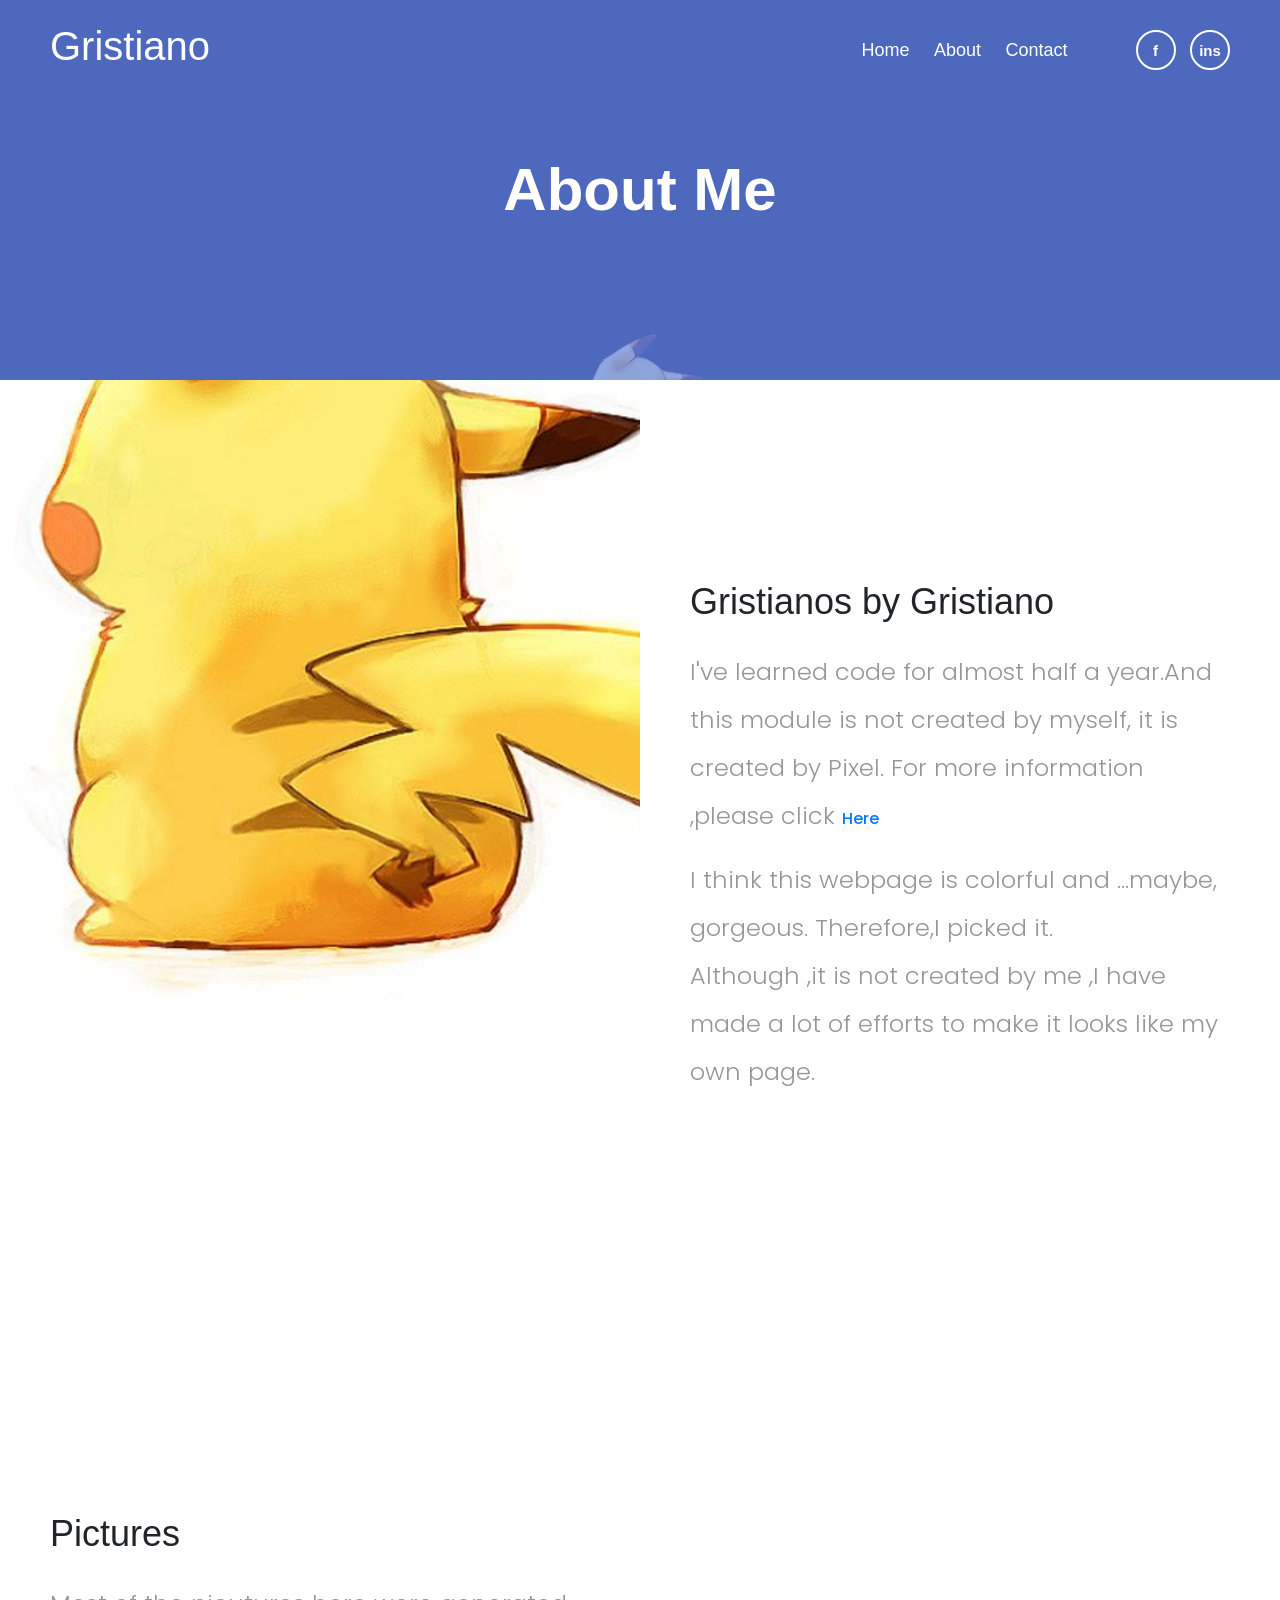
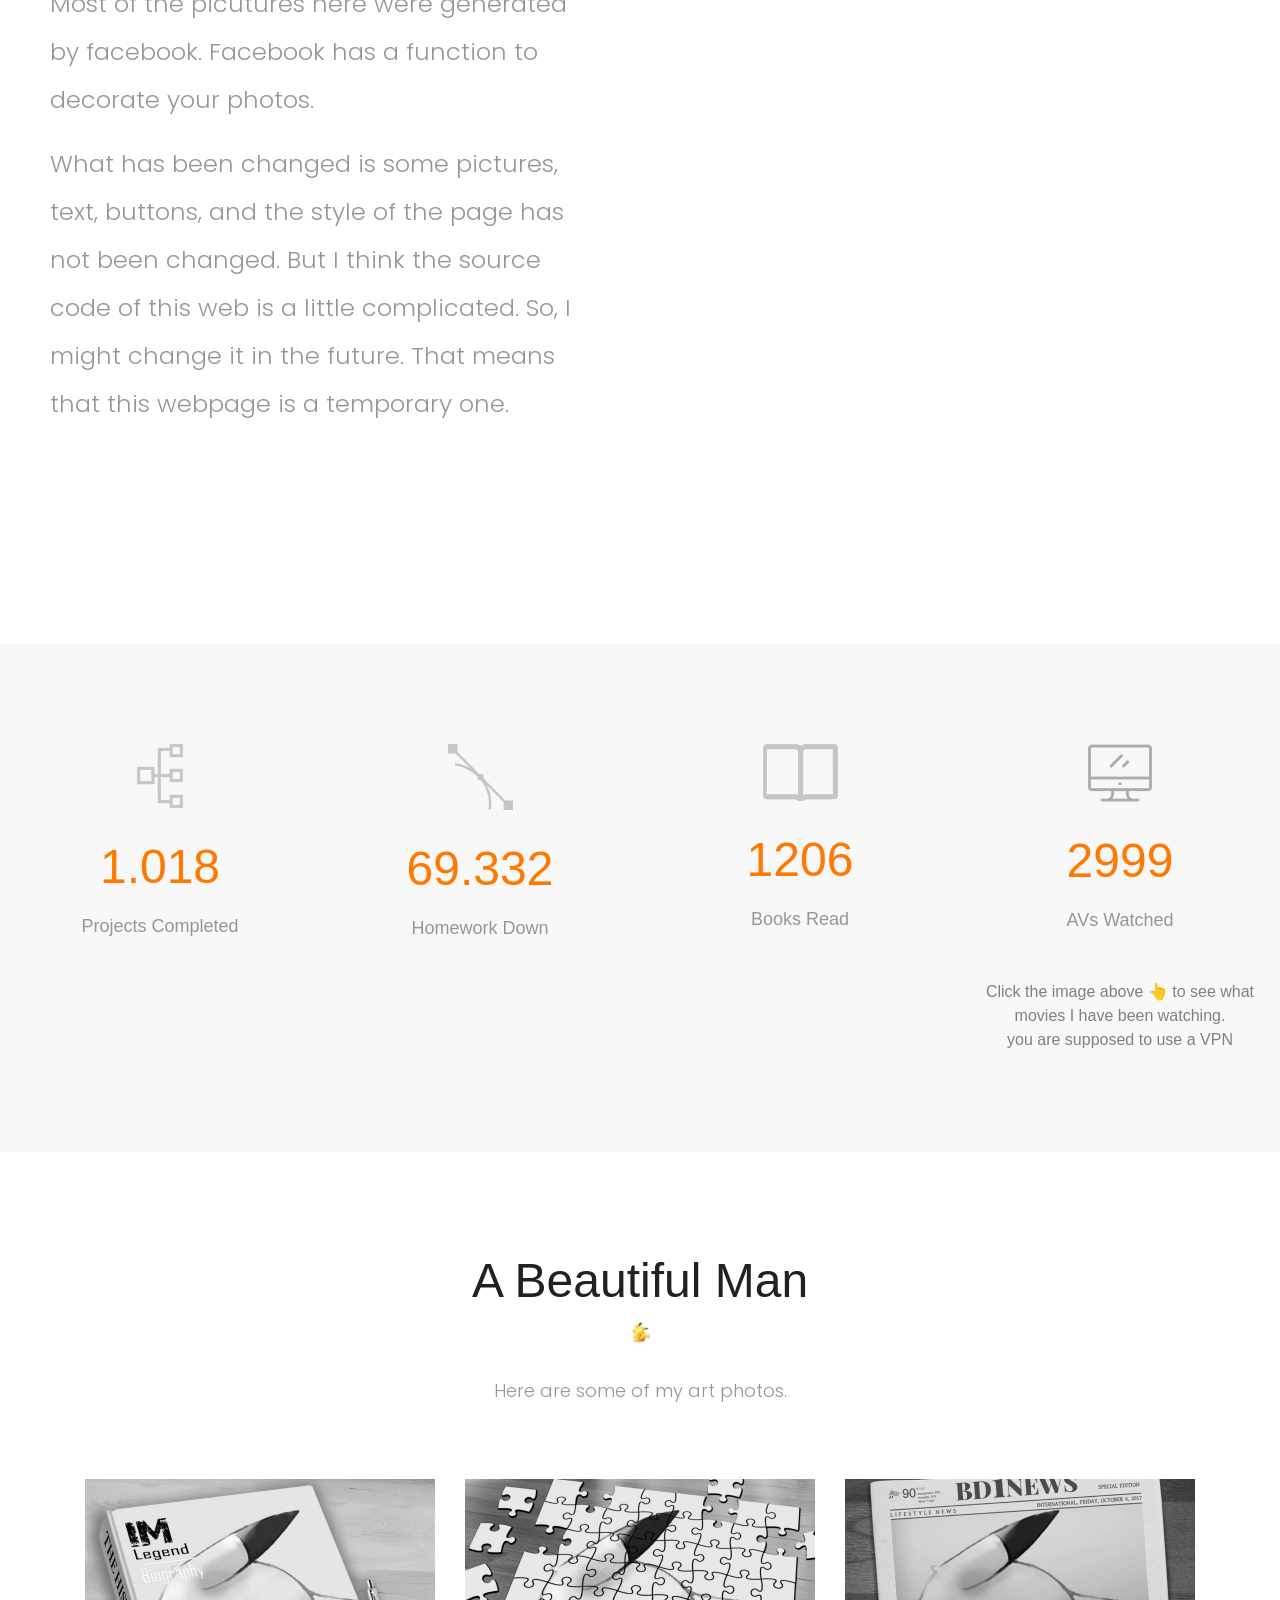
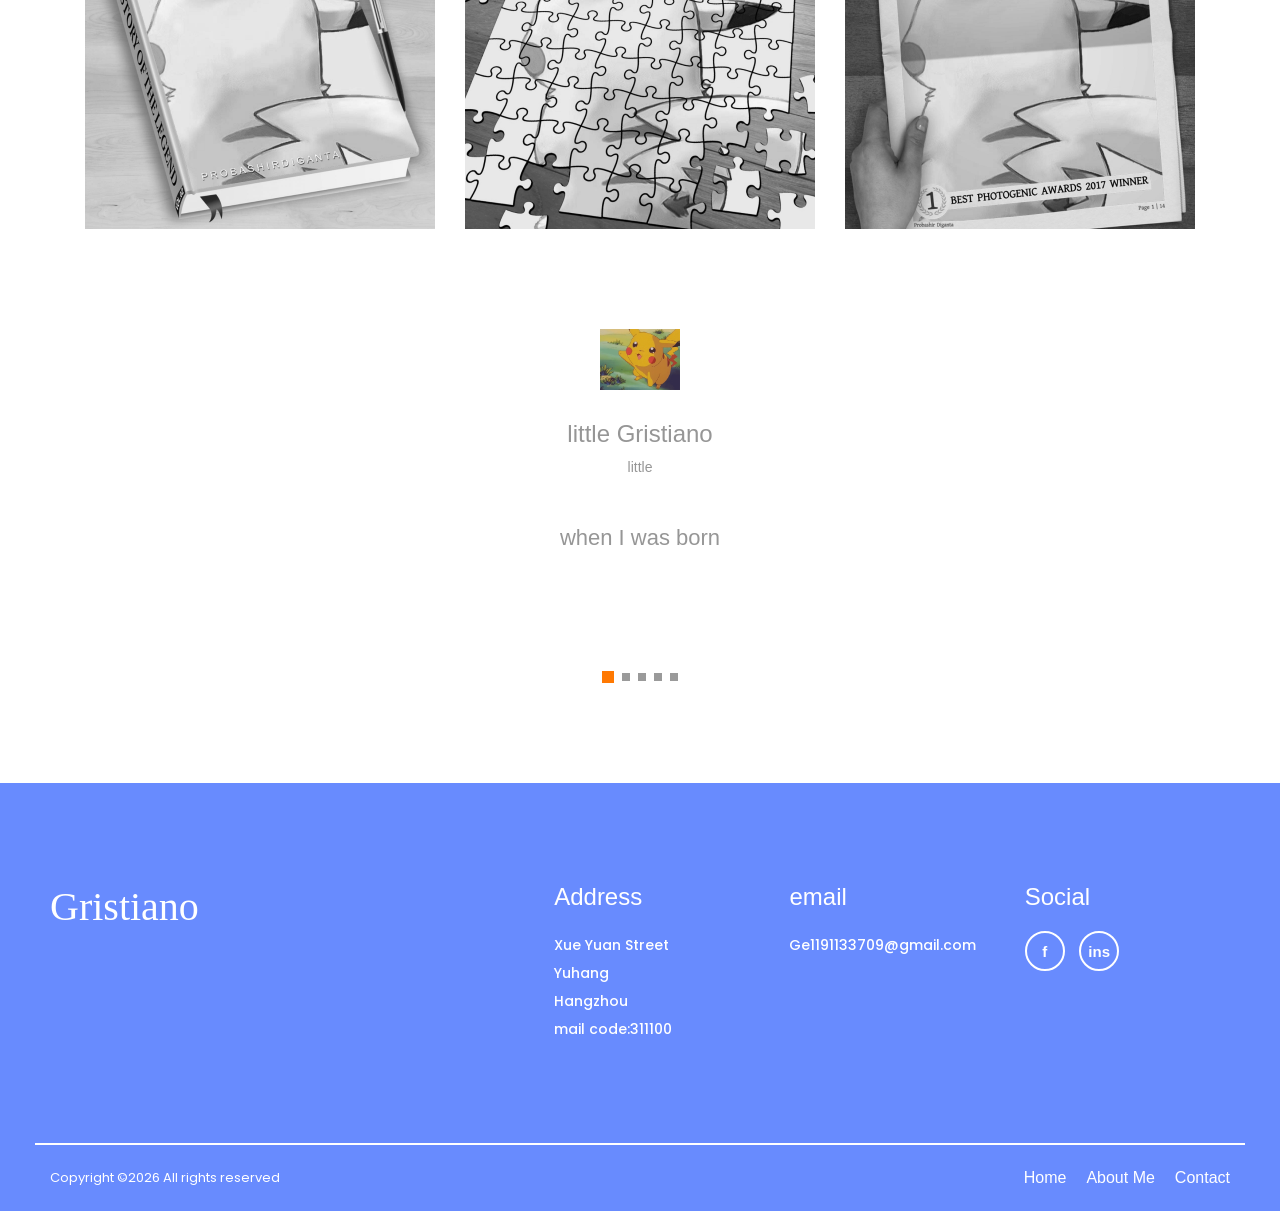
==== commit 668d98d2: "Update index.html" ====
--- a/index.html
+++ b/index.html
@@ -122,7 +122,7 @@
         <div class="feature-content">
             <h1>Pictures</h1>
             <p>Most of the picutures here were generated by facebook. Facebook has a function to decorate your photos.</p>
-            <p>What has been changed is some pictures, text, buttons, and the style of the page has not changed. But I think the source code of this web is a little complicated. So, I might change it in the future. That means that this webpage is a temporary one. </p>
+            <p>What has been changed is some pictures, text, buttons, and the style of the page has not been changed. But I think the source code of this web is a little complicated. So, I might change it in the future. That means that this webpage is a temporary one. </p>
         </div>
 
         <!-- Feature Thumbnail -->
@@ -348,7 +348,7 @@
                         <div class="col-sm-4">
                             <div class="single-footer-widget mb-100">
                                 <h5 class="widget-title">email</h5>
-                                <p><br>Ge1191133709@gmail.com</p>
+                                <p>Ge1191133709@gmail.com</p>
                             </div>
                         </div>
 
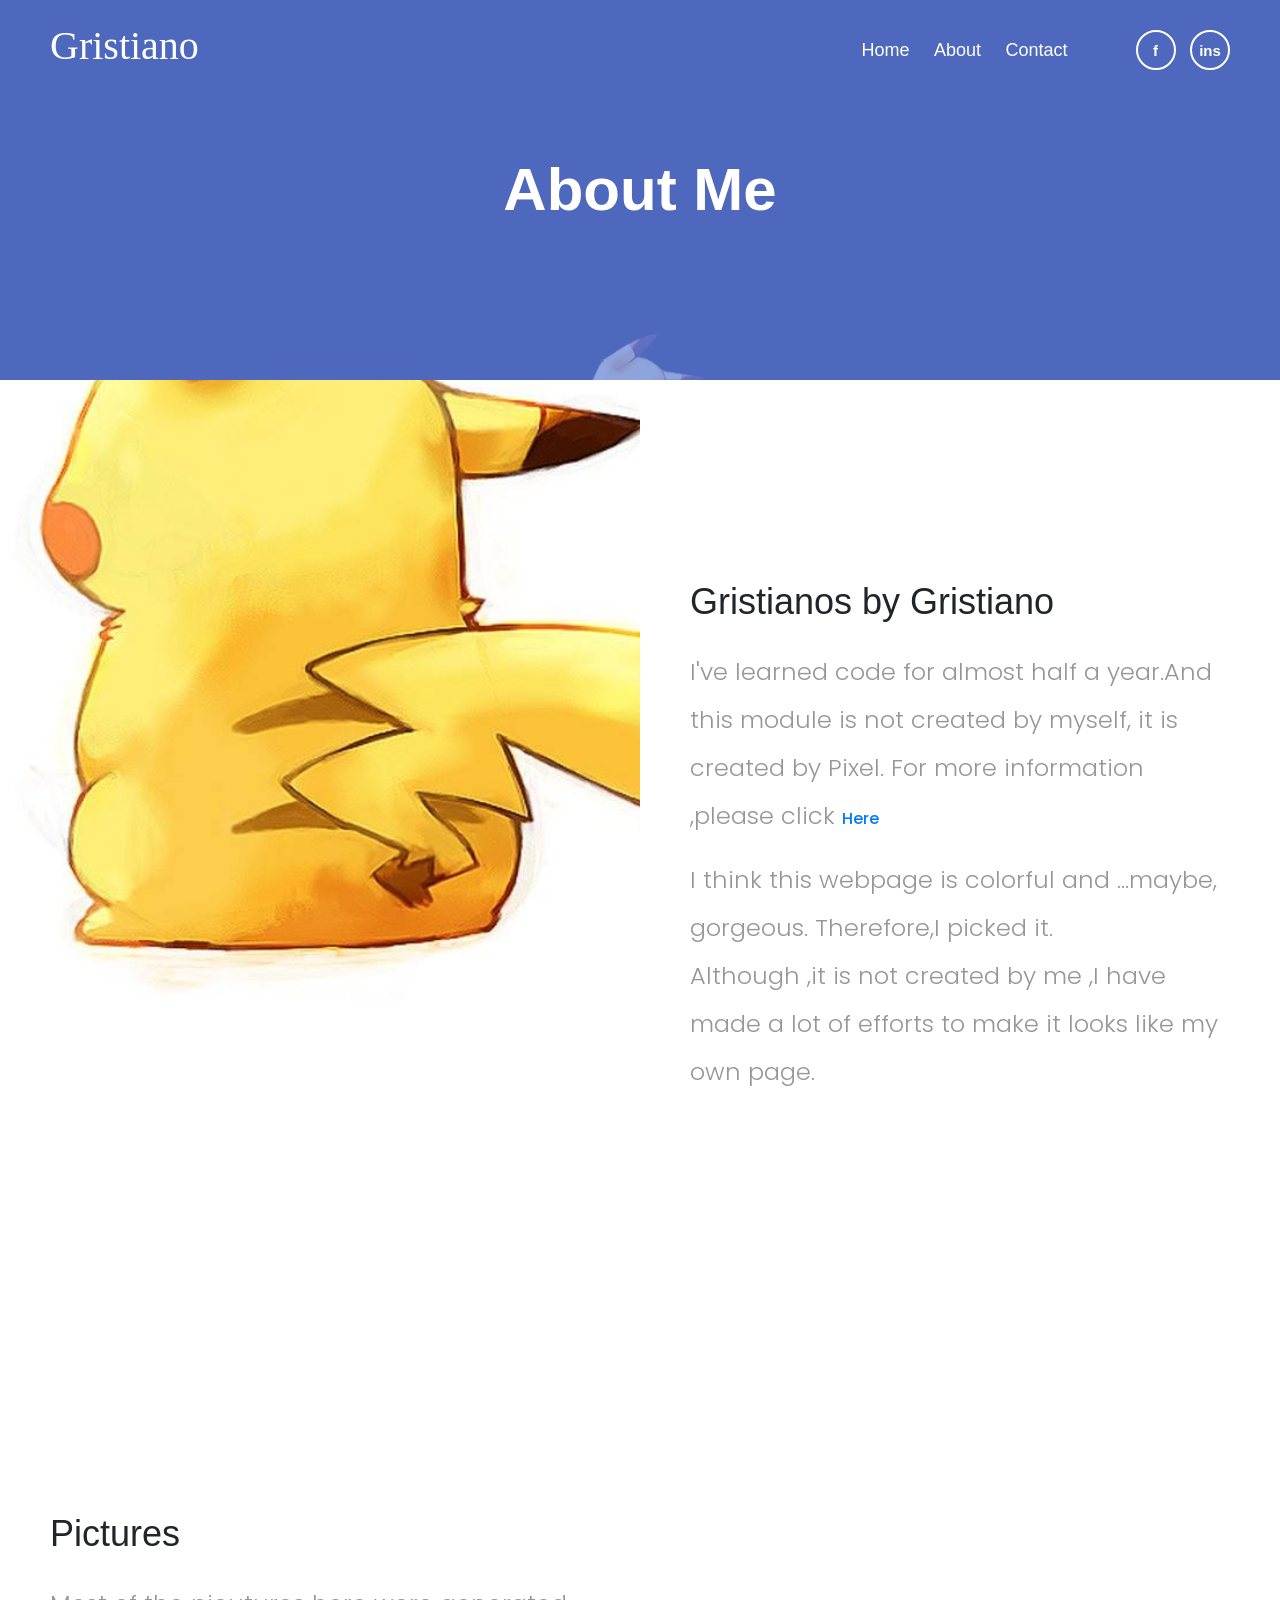
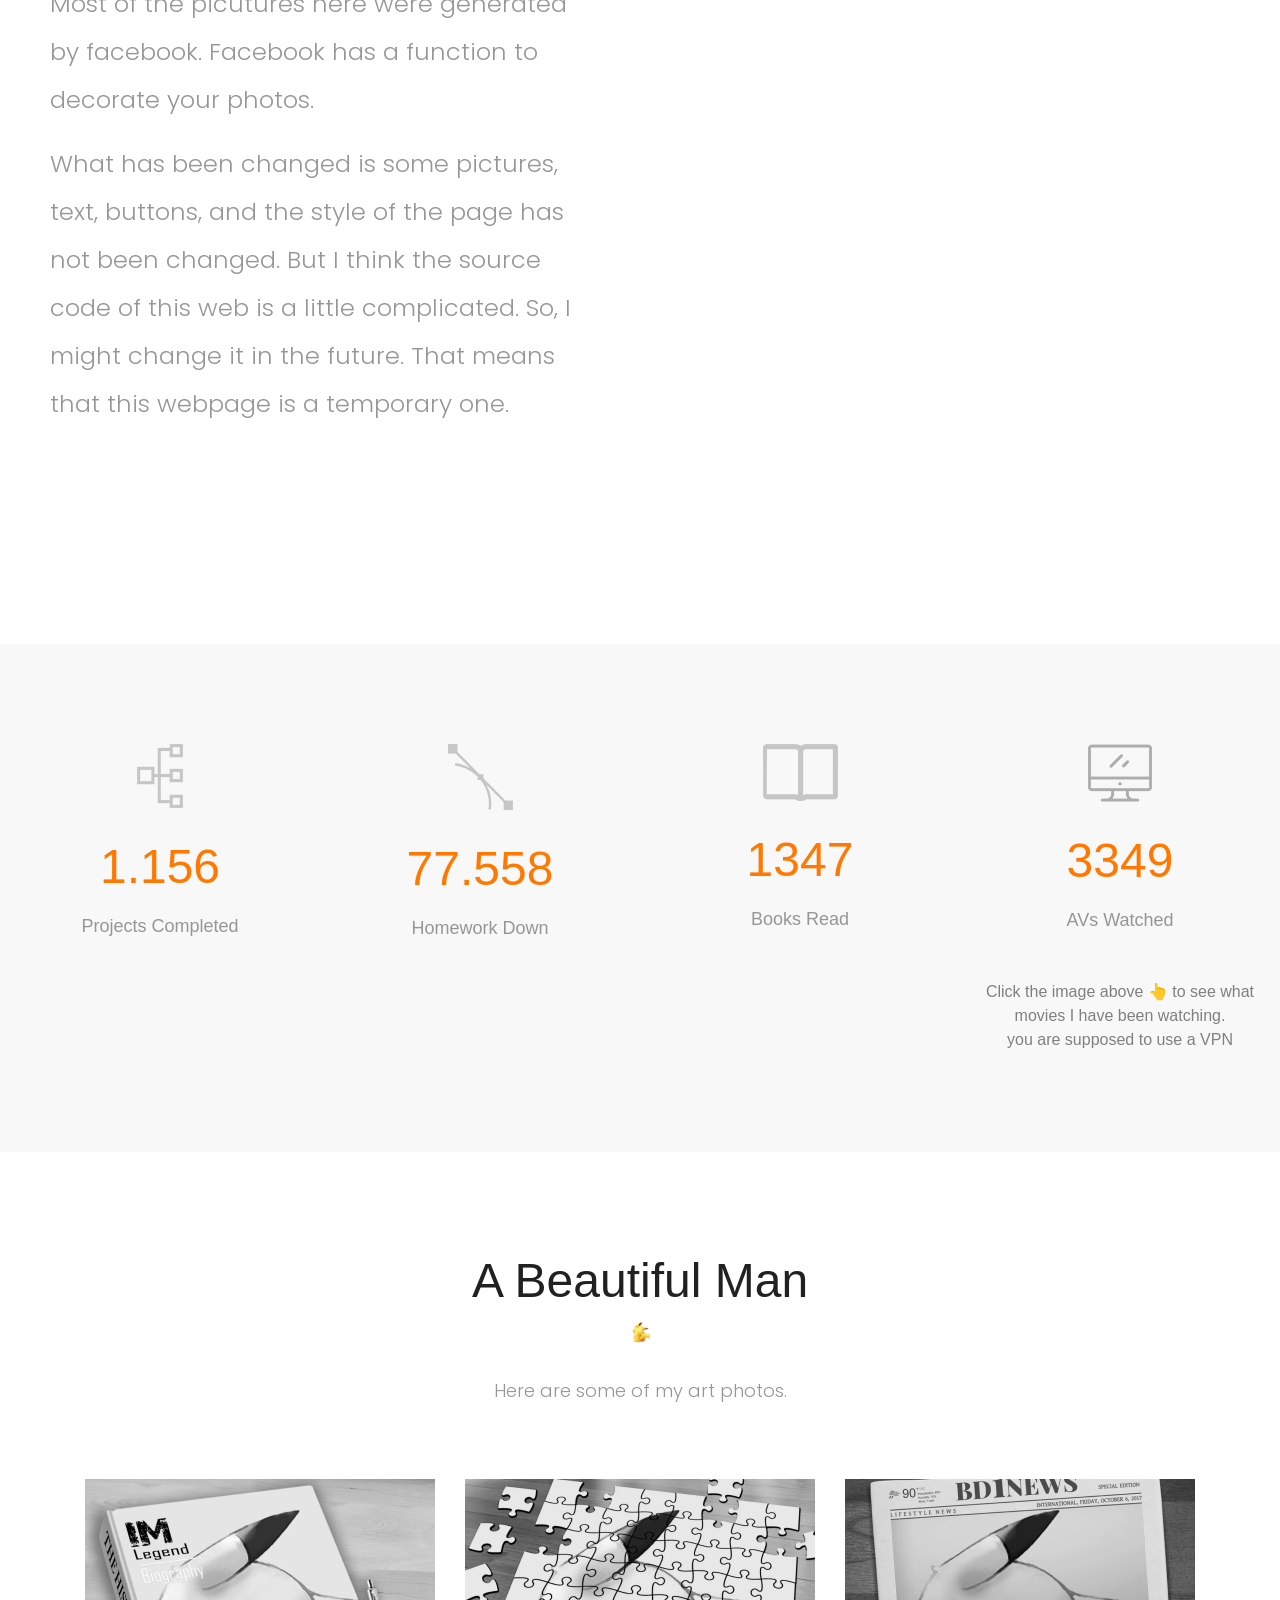
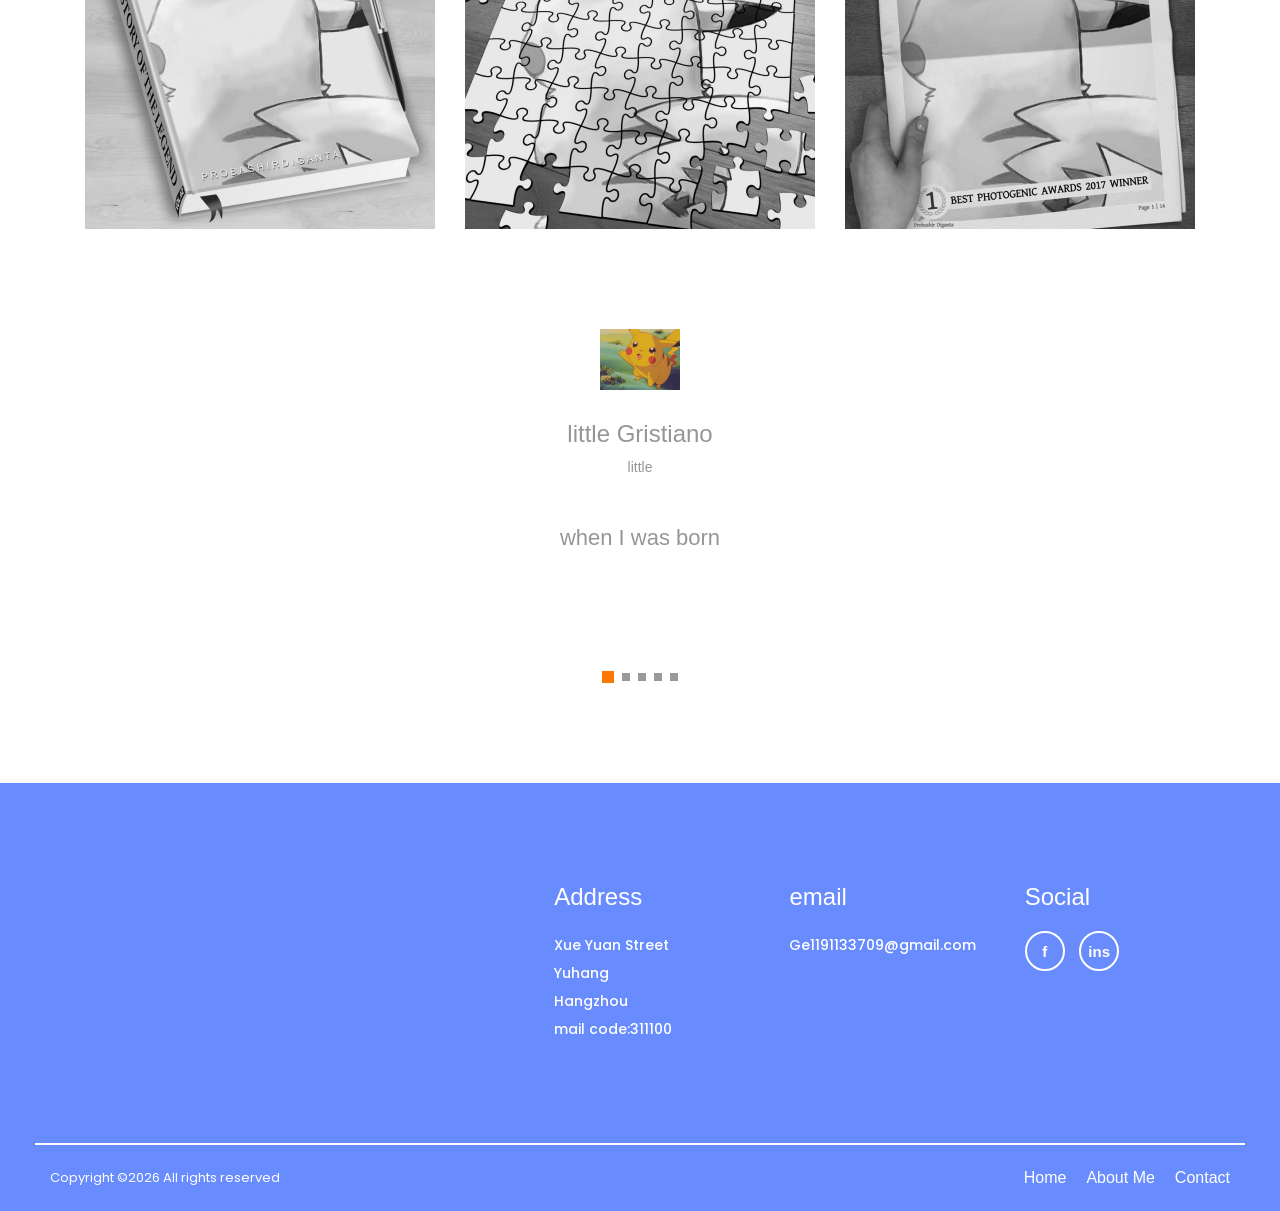
==== commit 66e0b18e: "Update index.html" ====
--- a/index.html
+++ b/index.html
@@ -50,7 +50,7 @@
                     <nav class="classy-navbar justify-content-between" id="pixelNav">
 
                         <!-- Nav brand -->
-                        <a href="index.html" class="nav-brand"><h1 style="color:white;">Gristiano</h1></a>
+                        <a href="index.html" class="nav-brand"><h1 style="font-family: cursive;color: white;">Gristiano</h1></a>
 
                         <!-- Navbar Toggler -->
                         <div class="classy-navbar-toggler">
@@ -329,7 +329,7 @@
                 <div class="col-12 col-sm-6 col-md-3">
                     <div class="single-footer-widget mb-100">
                         <!-- Footer Logo -->
-                        <a href="index.html" class="footer-logo"><h1 style="font-family: cursive;color: white;">Gristiano</h1></a>
+                        <a href="index.html" class="footer-logo"></a>
                     </div>
                 </div>
 
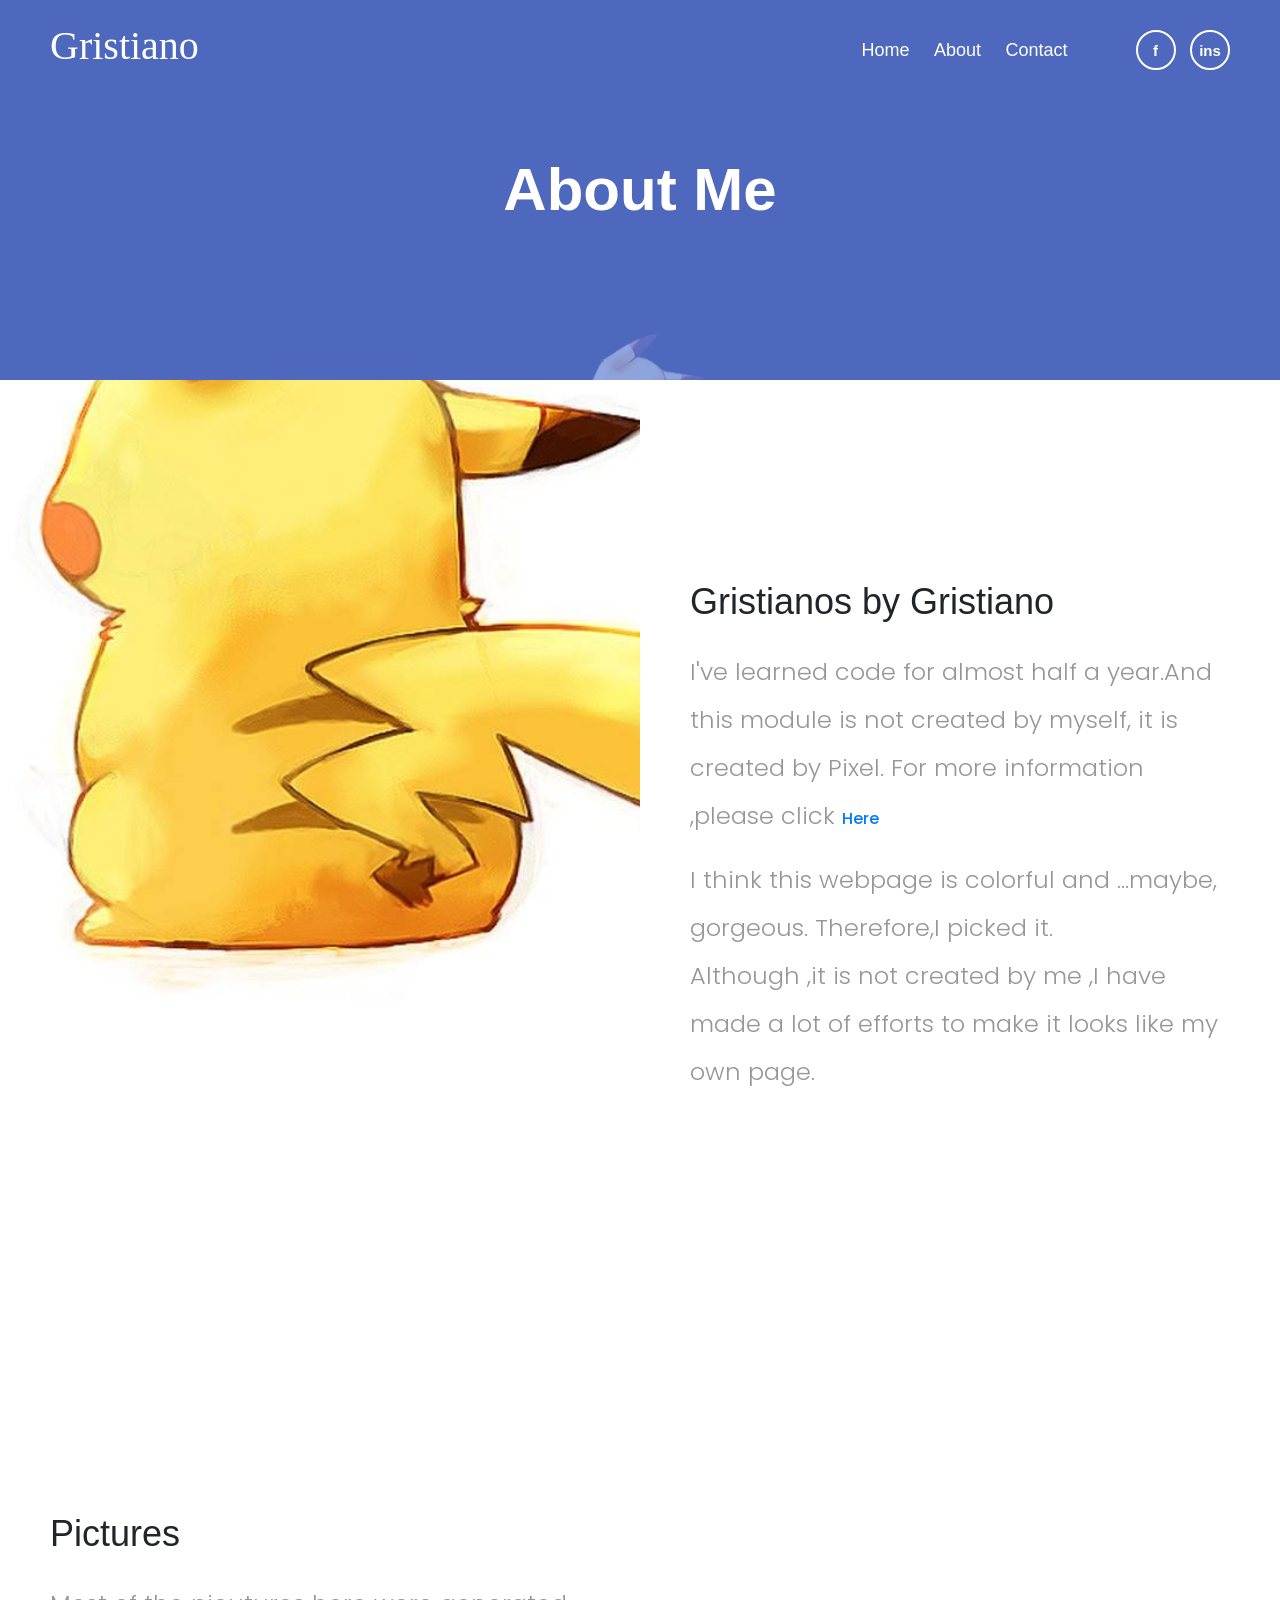
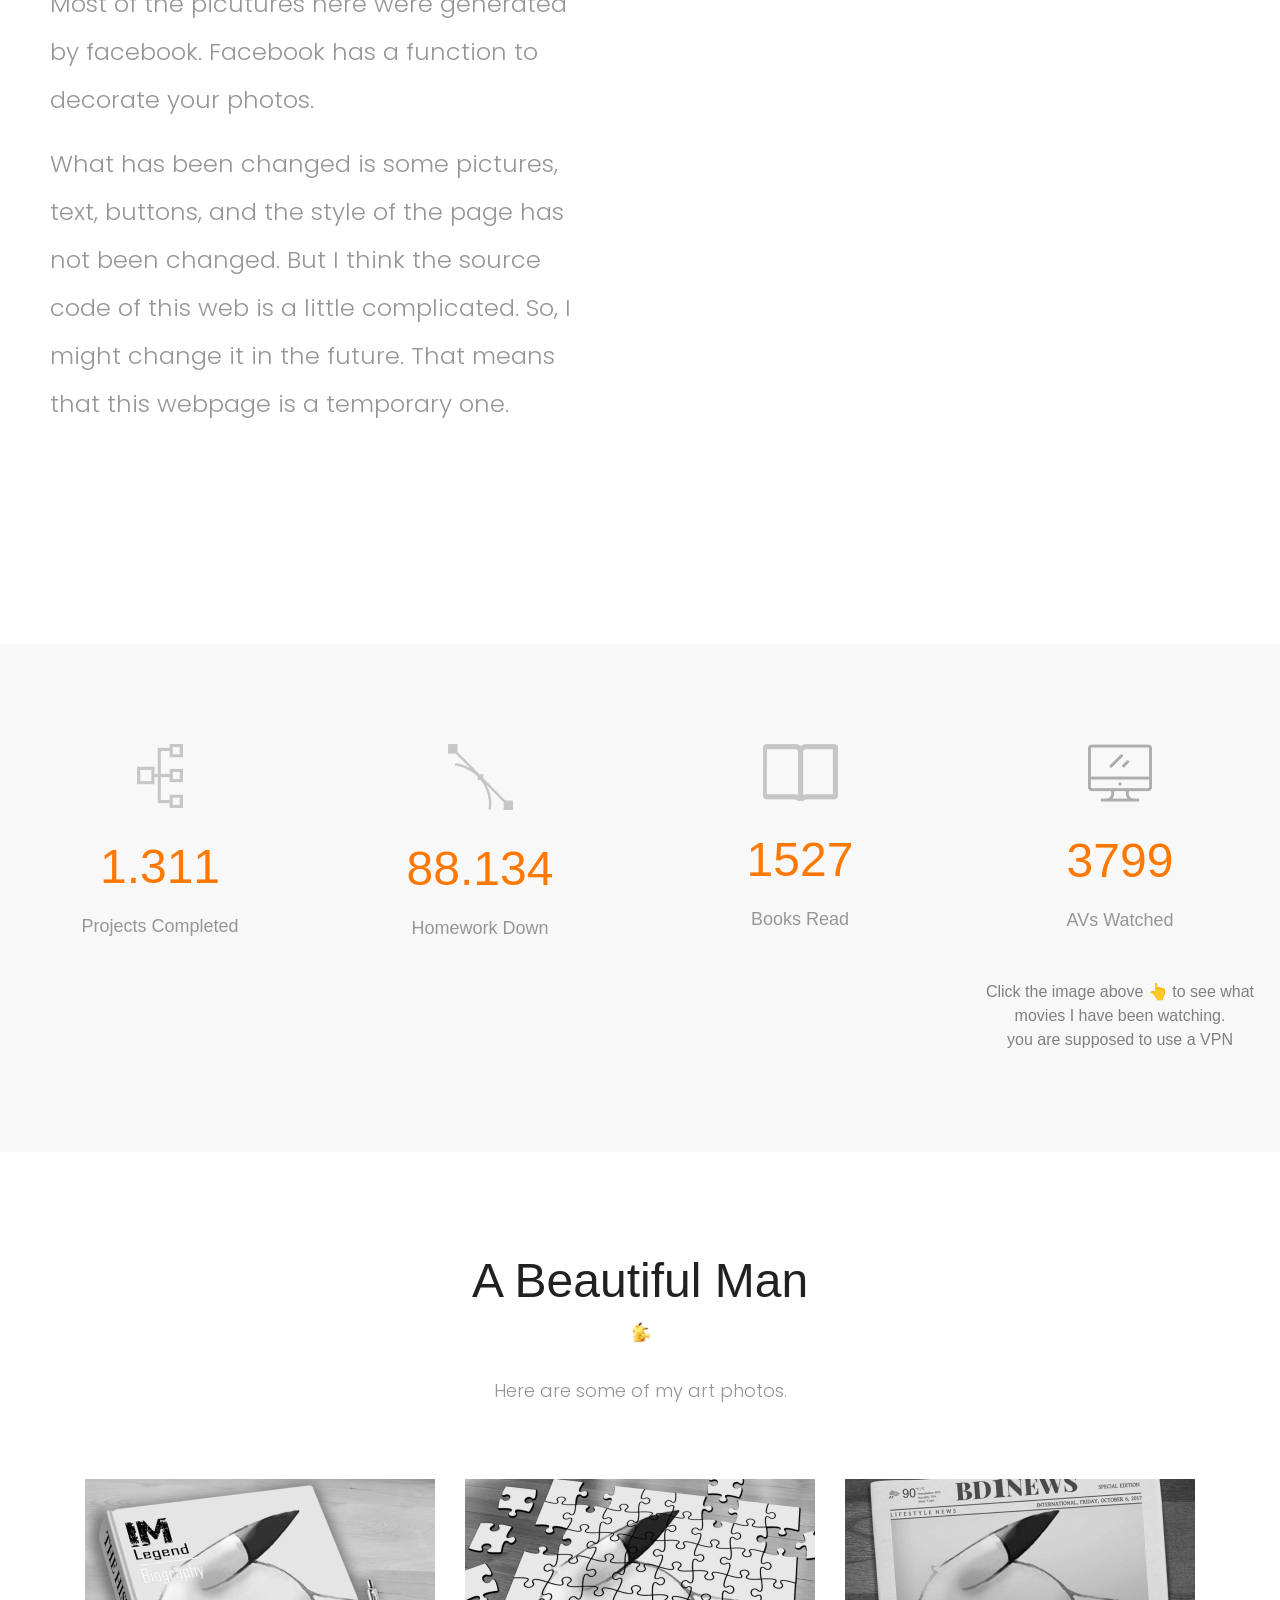
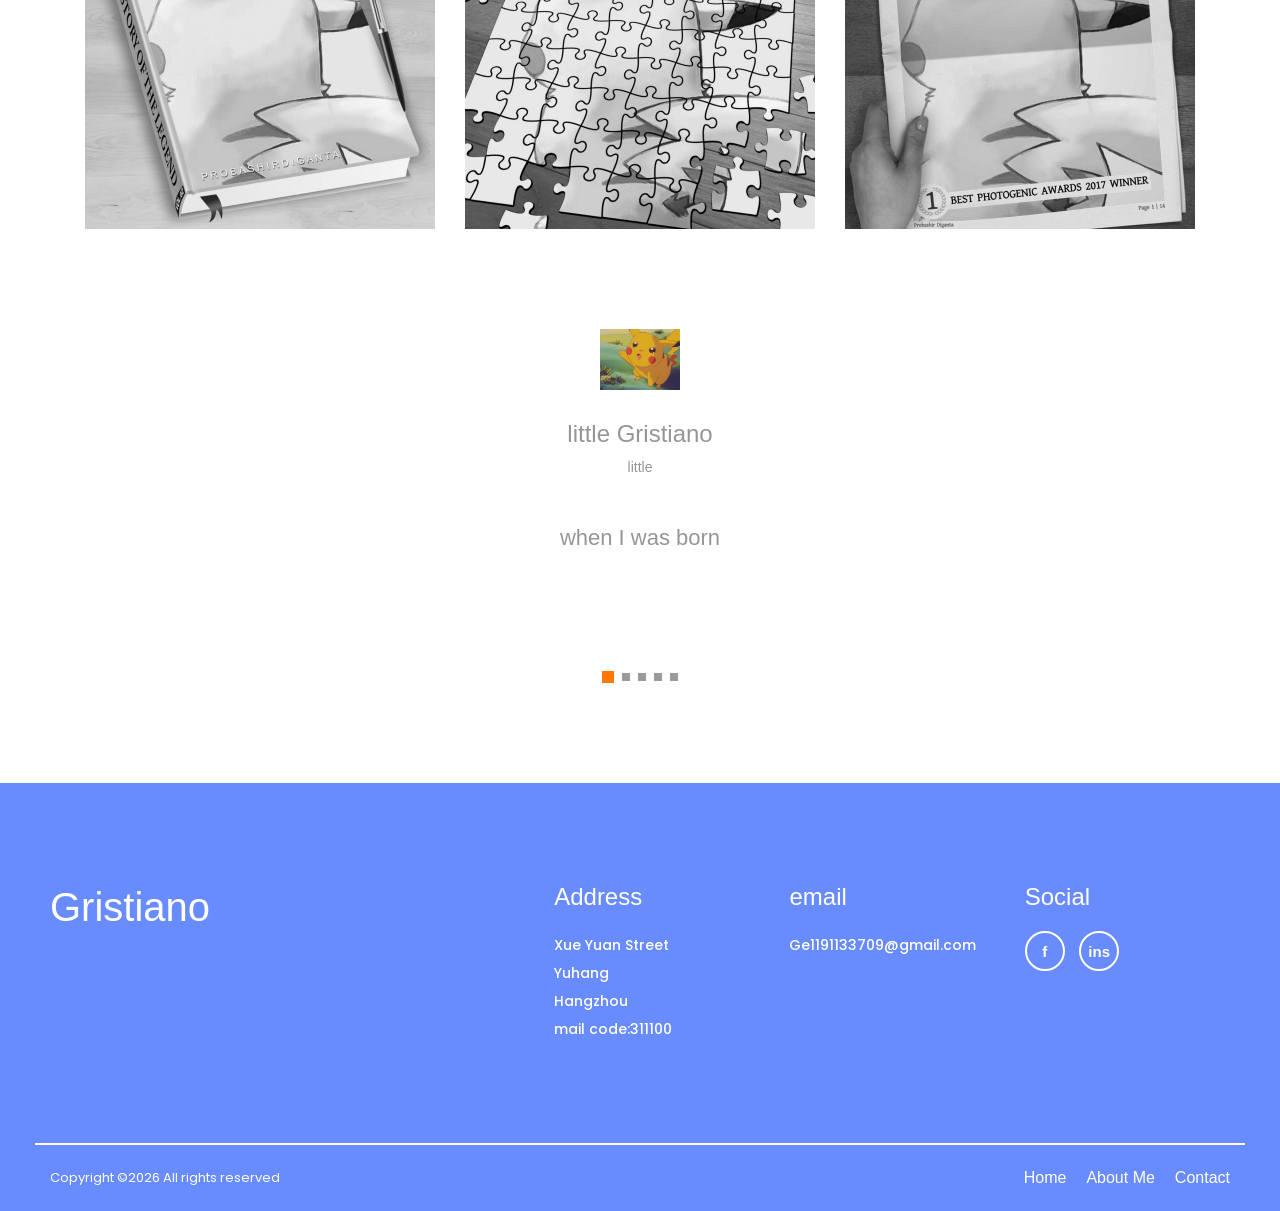
==== commit ecb11091: "Update index.html" ====
--- a/index.html
+++ b/index.html
@@ -329,7 +329,7 @@
                 <div class="col-12 col-sm-6 col-md-3">
                     <div class="single-footer-widget mb-100">
                         <!-- Footer Logo -->
-                        <a href="index.html" class="footer-logo"></a>
+                        <a href="index.html" class="footer-logo"><h1 style="color:white;">Gristiano</h1></a>
                     </div>
                 </div>
 
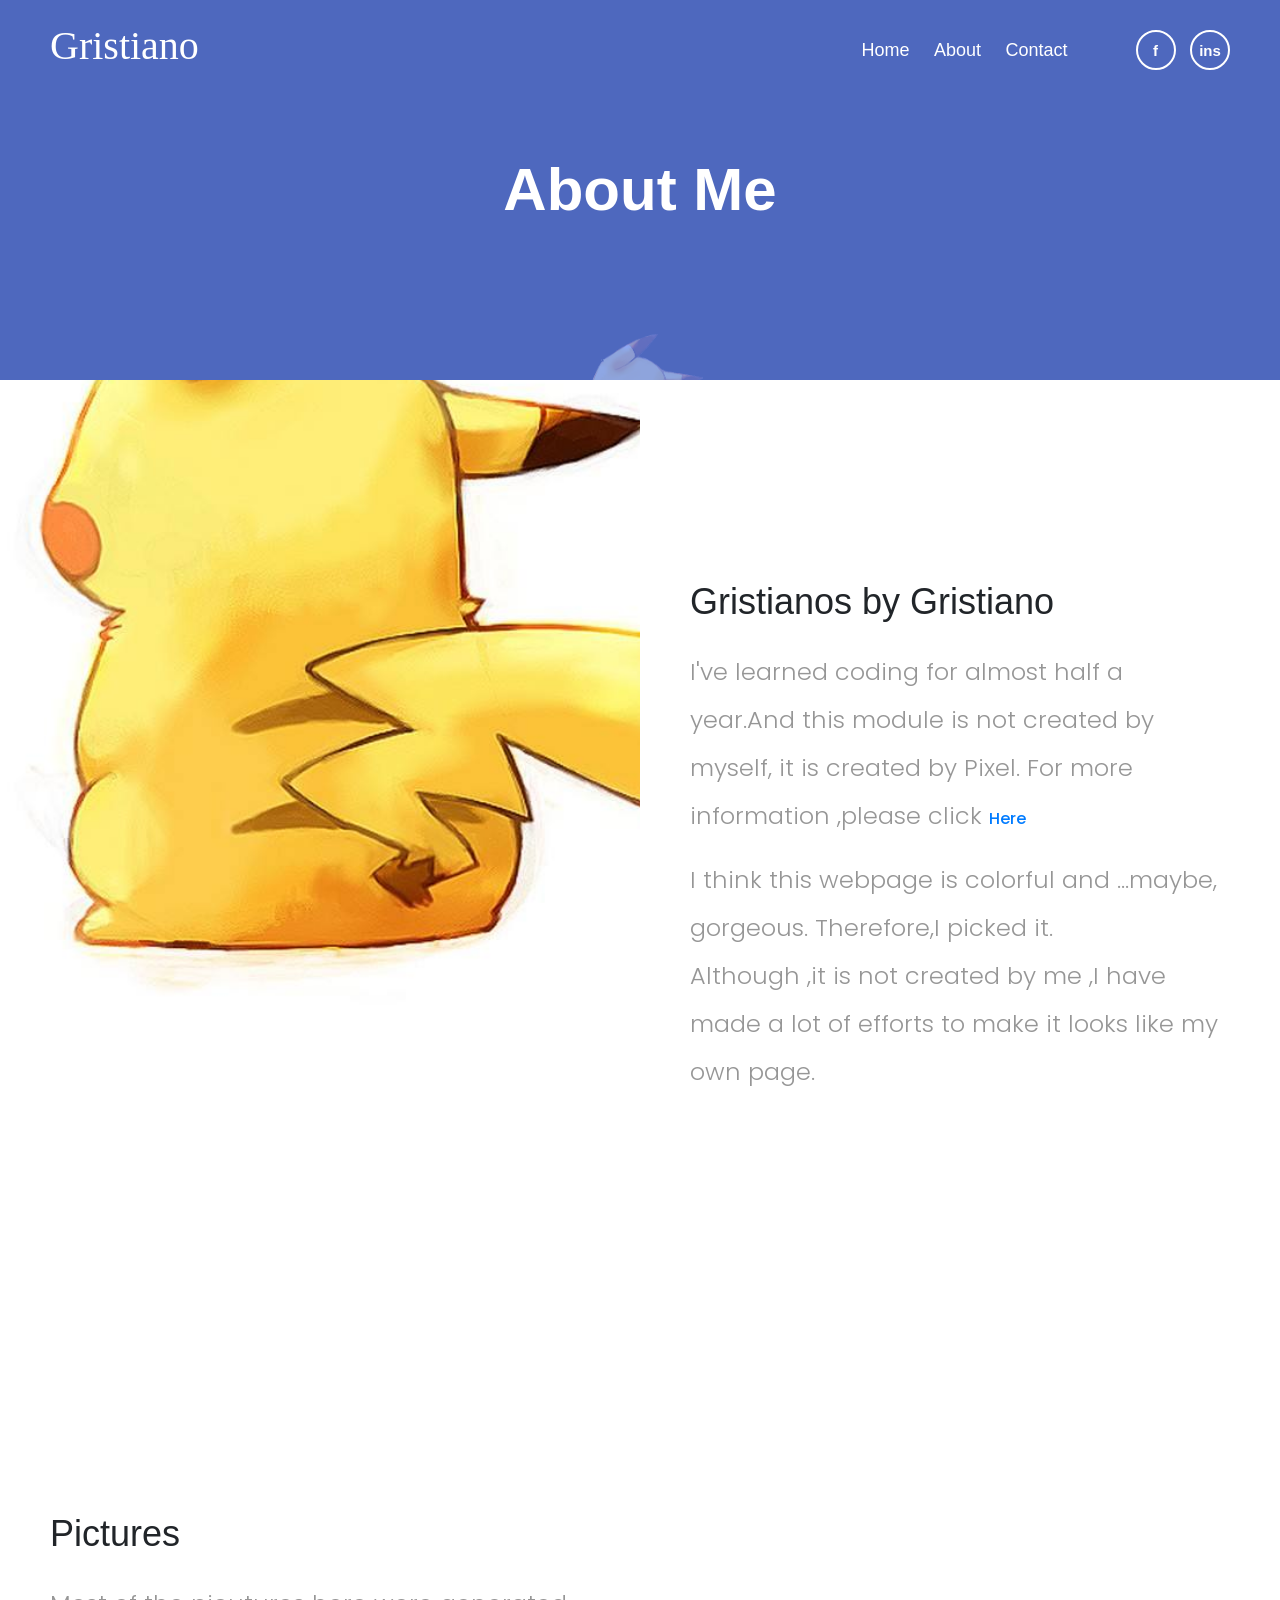
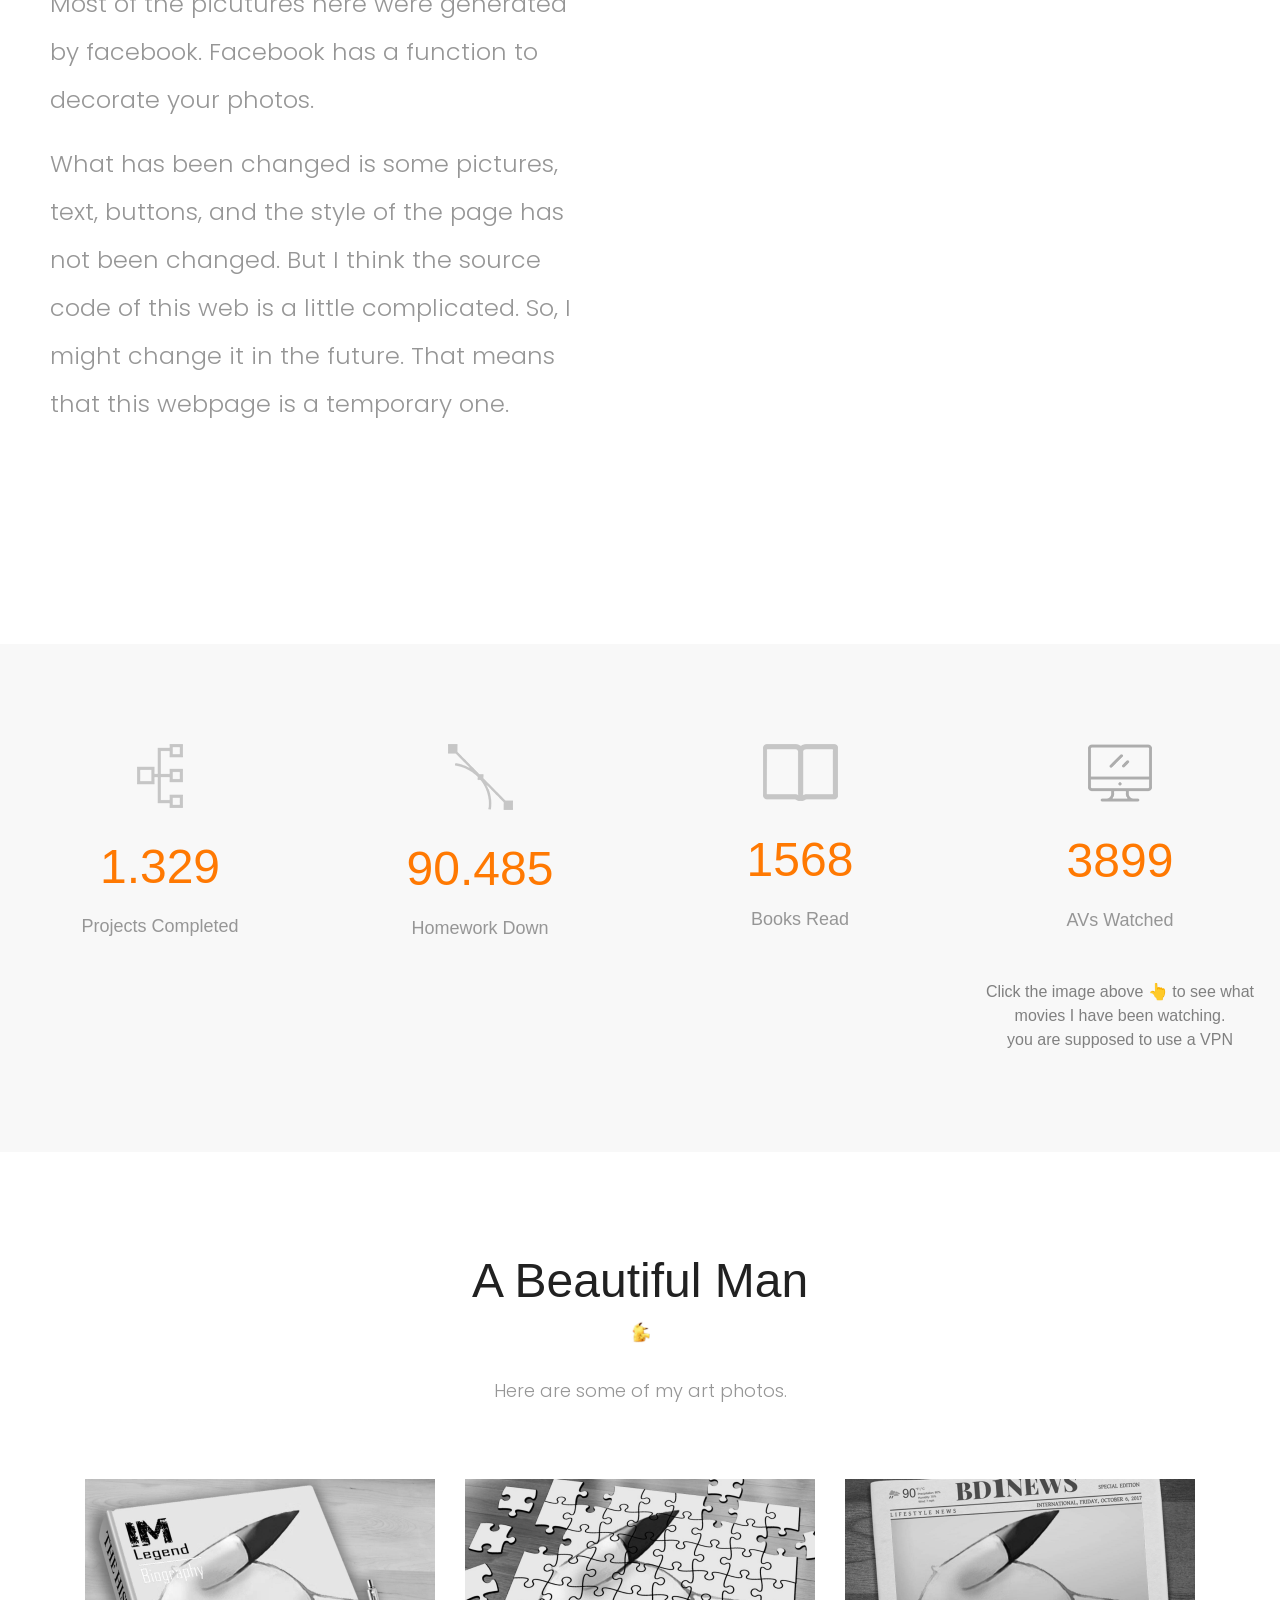
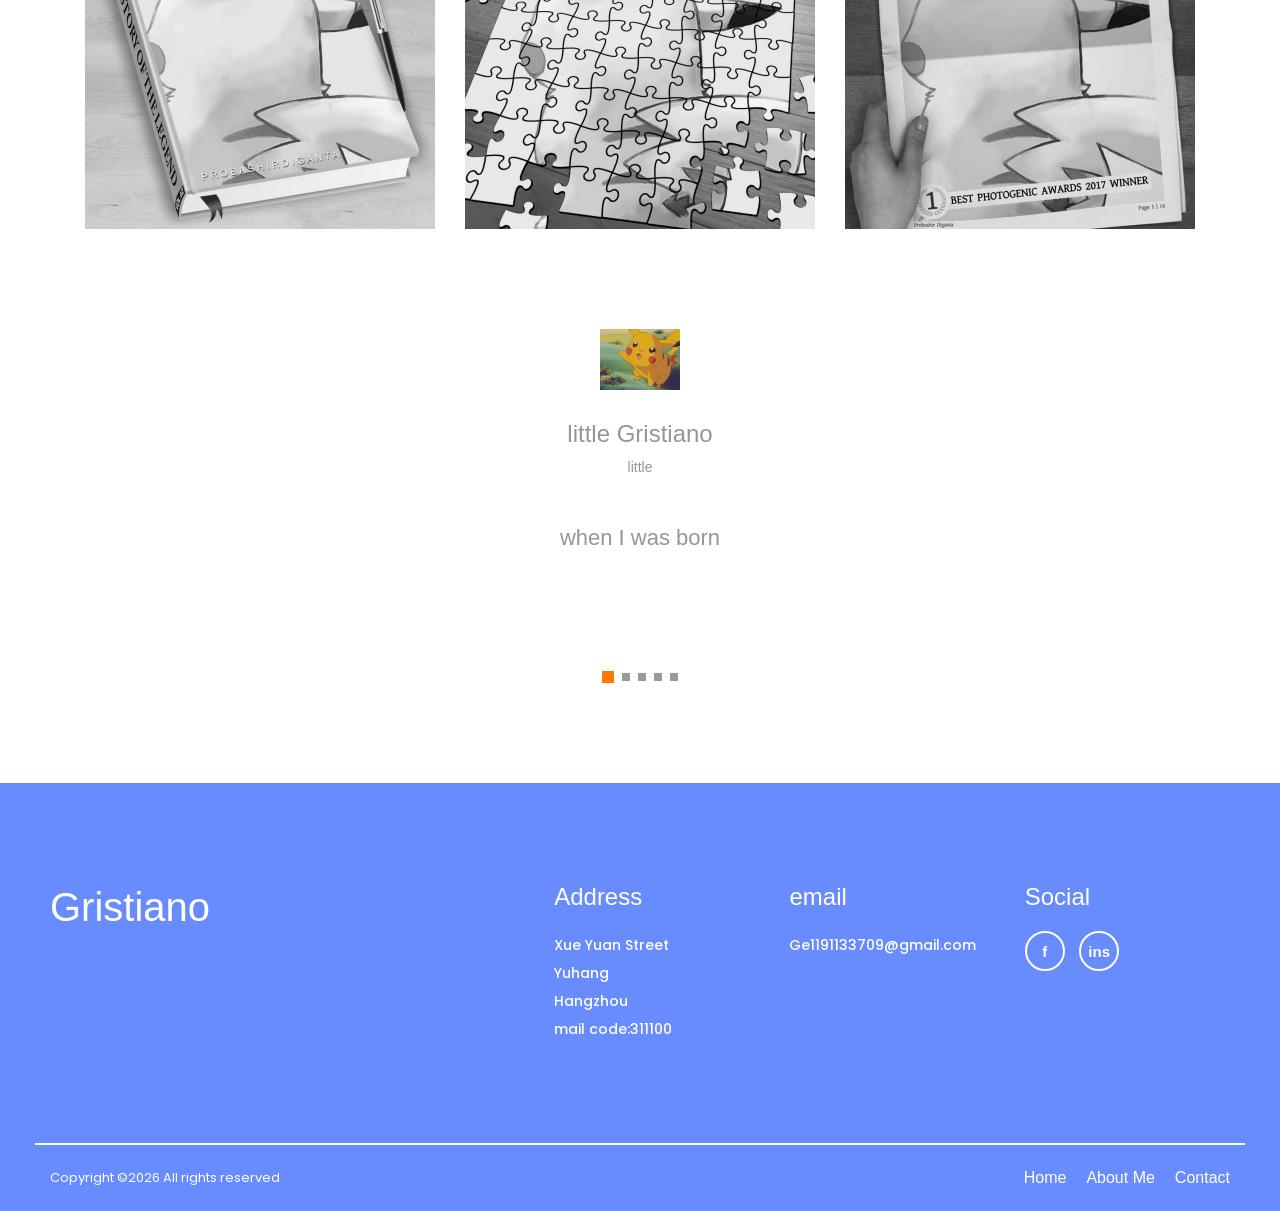
==== commit 2f2ad8cc: "Update index.html" ====
--- a/index.html
+++ b/index.html
@@ -110,7 +110,7 @@
         <!-- Feature Content -->
         <div class="feature-content">
             <h1>Gristianos by Gristiano</h1>
-            <p>I've learned code for almost half a year.And this module is not created by myself, it is created by Pixel. For more information ,please click <a href='https://colorlib.com/wp/template/pixel/'>Here</a></p>
+            <p>I've learned coding for almost half a year.And this module is not created by myself, it is created by Pixel. For more information ,please click <a href='https://colorlib.com/wp/template/pixel/'>Here</a></p>
             <p>I think this webpage is colorful and ...maybe, gorgeous. Therefore,I picked it.<br>Although ,it is not created by me ,I have made a lot of efforts to make it looks like my own page.</p>
         </div>
     </section>
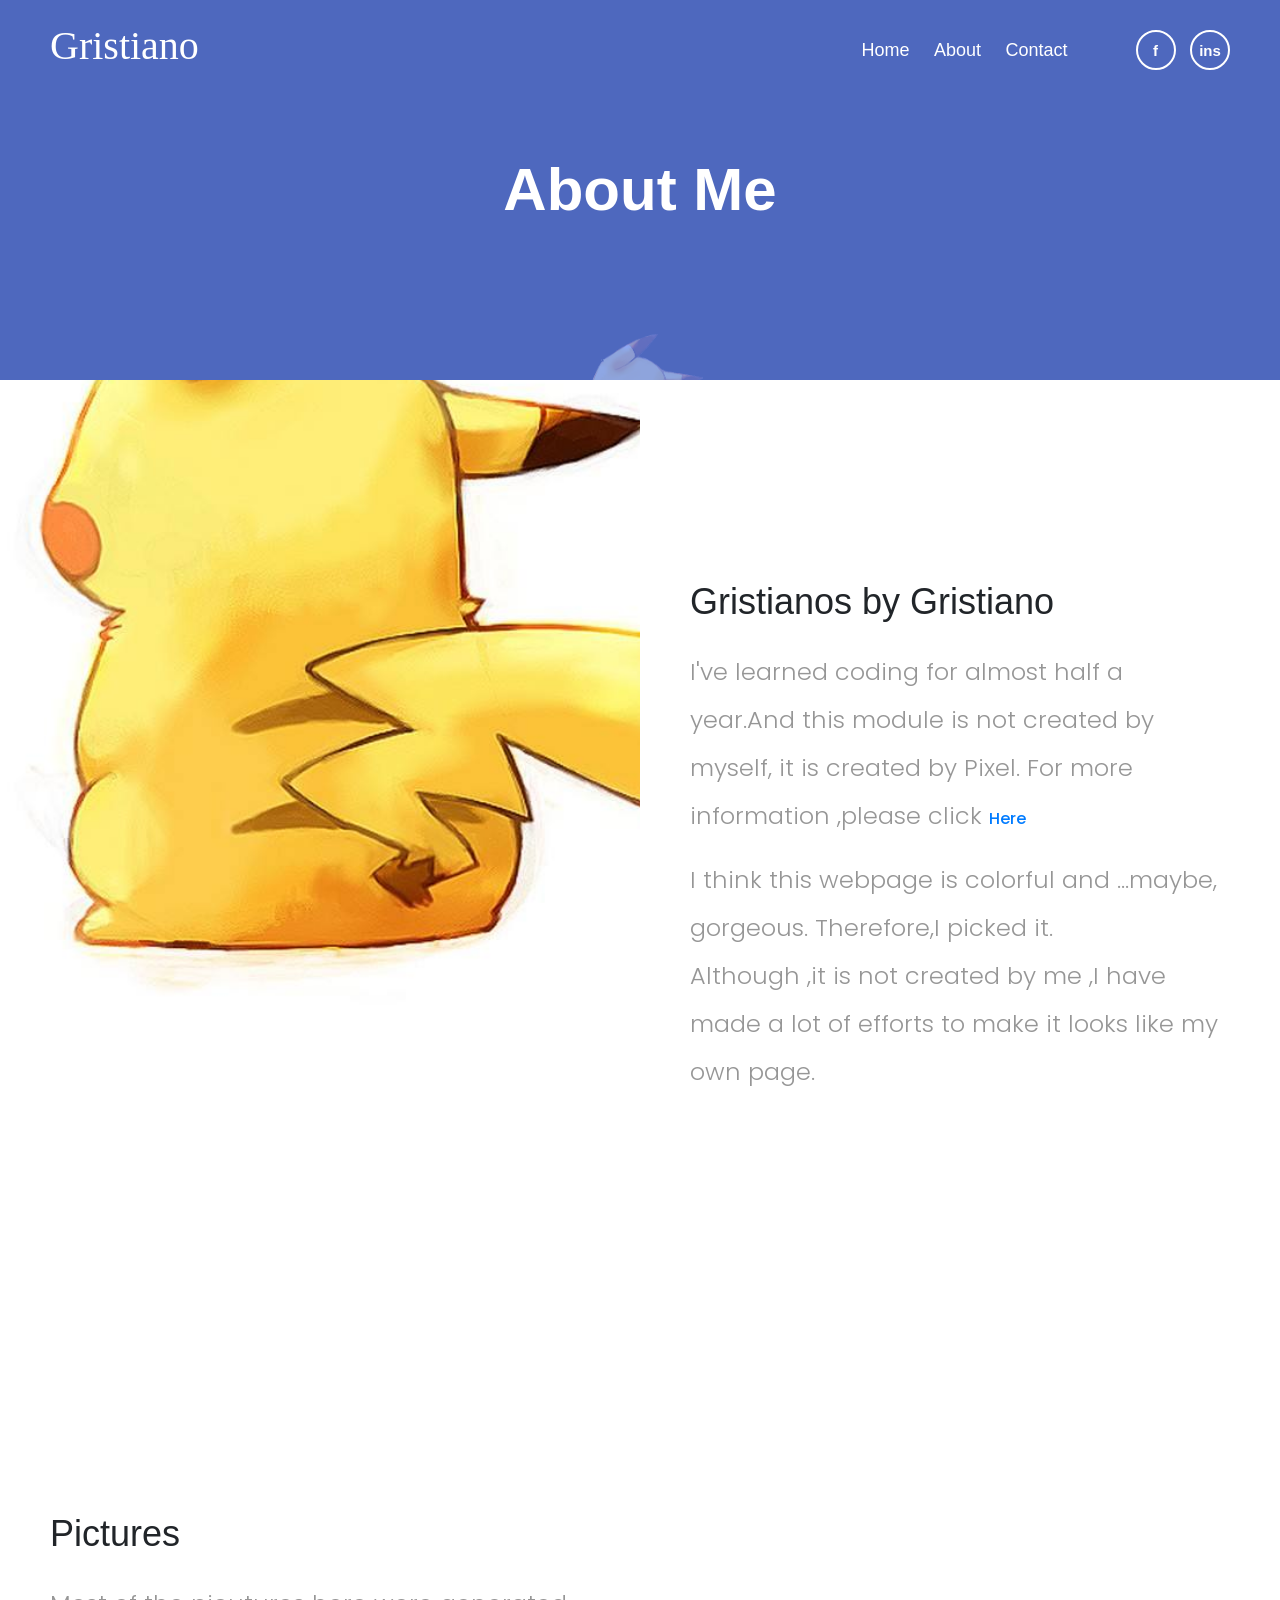
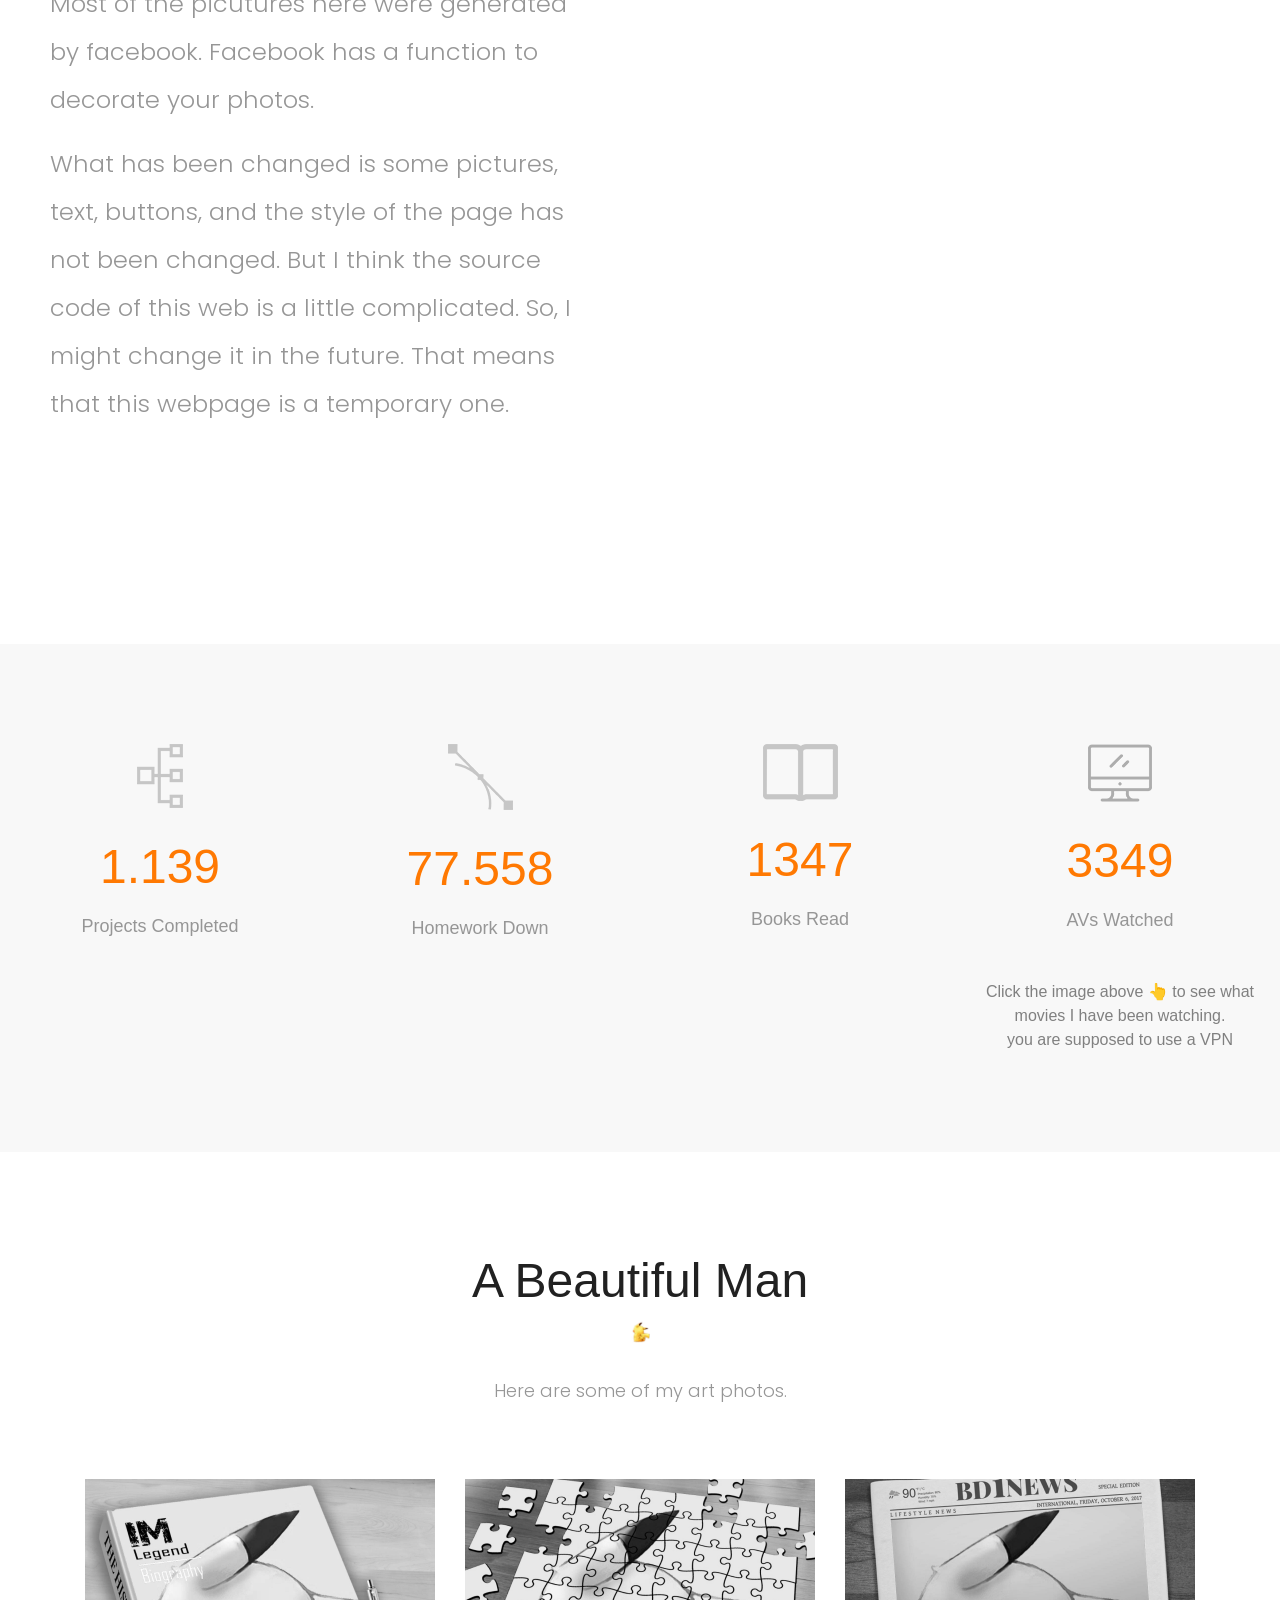
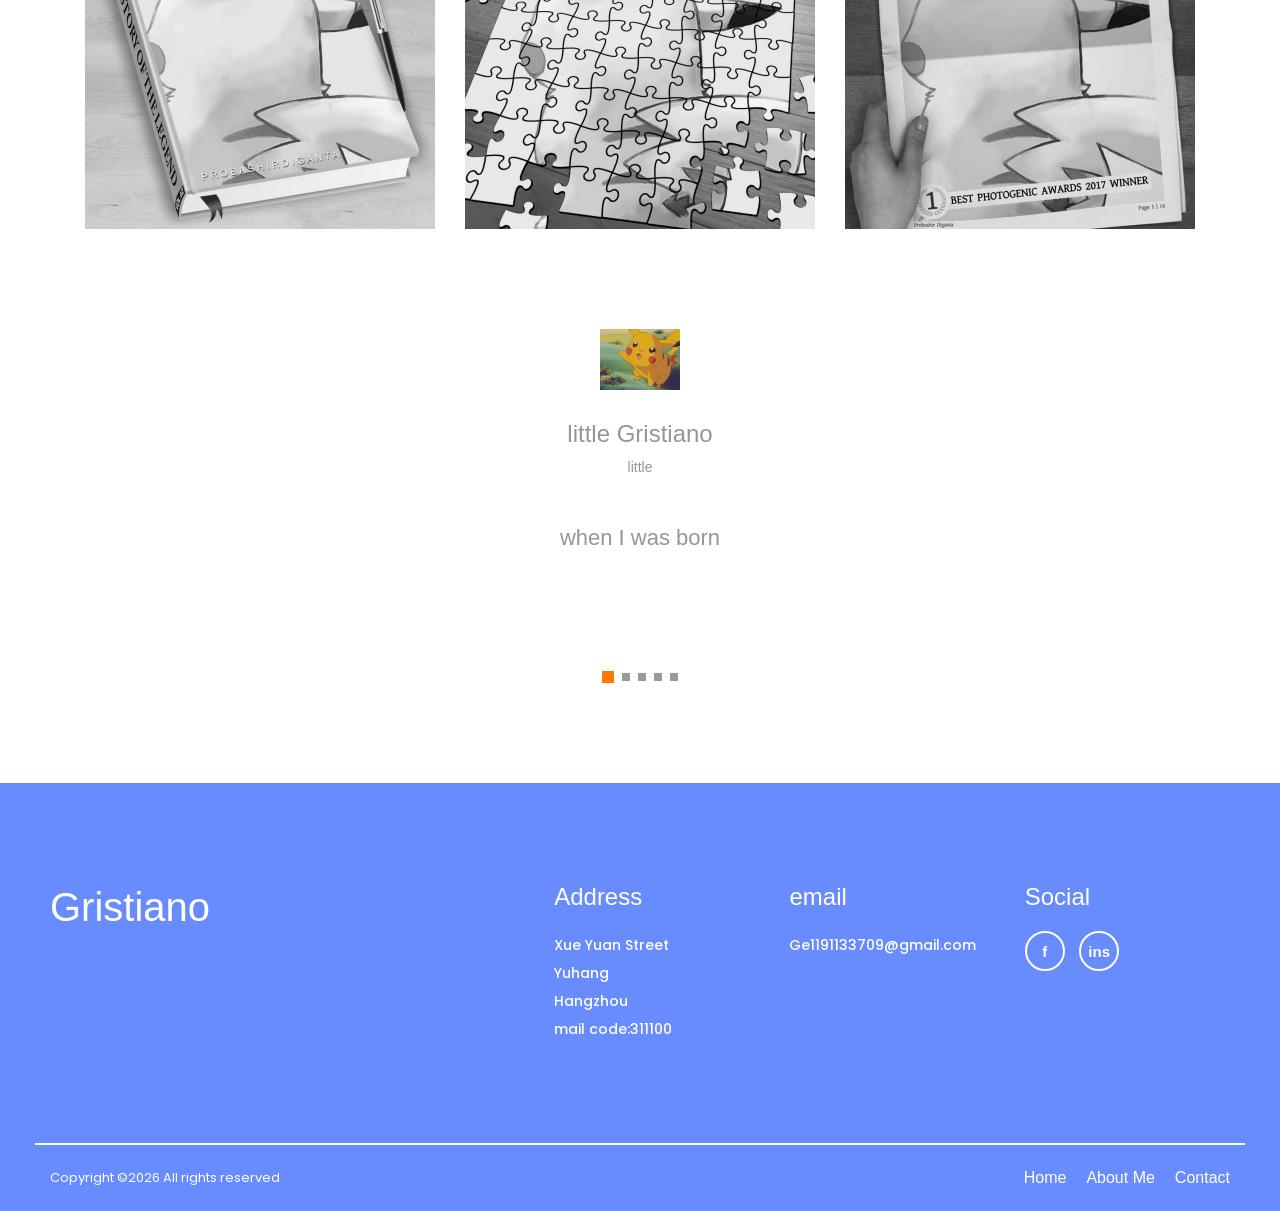
==== commit ac614a4d: "Update index.html" ====
--- a/index.html
+++ b/index.html
@@ -110,7 +110,7 @@
         <!-- Feature Content -->
         <div class="feature-content">
             <h1>Gristianos by Gristiano</h1>
-            <p>I've learned coding for almost half a year.And this module is not created by myself, it is created by Pixel. For more information ,please click <a href='https://colorlib.com/wp/template/pixel/'>Here</a></p>
+            <p>I've learned coding for almost half a year.And this module is not created by myself, it is created by Pixel. For more information ,please click <a href='https://colorlib.com/wp/template/pixel/' target='blank'>Here</a></p>
             <p>I think this webpage is colorful and ...maybe, gorgeous. Therefore,I picked it.<br>Although ,it is not created by me ,I have made a lot of efforts to make it looks like my own page.</p>
         </div>
     </section>
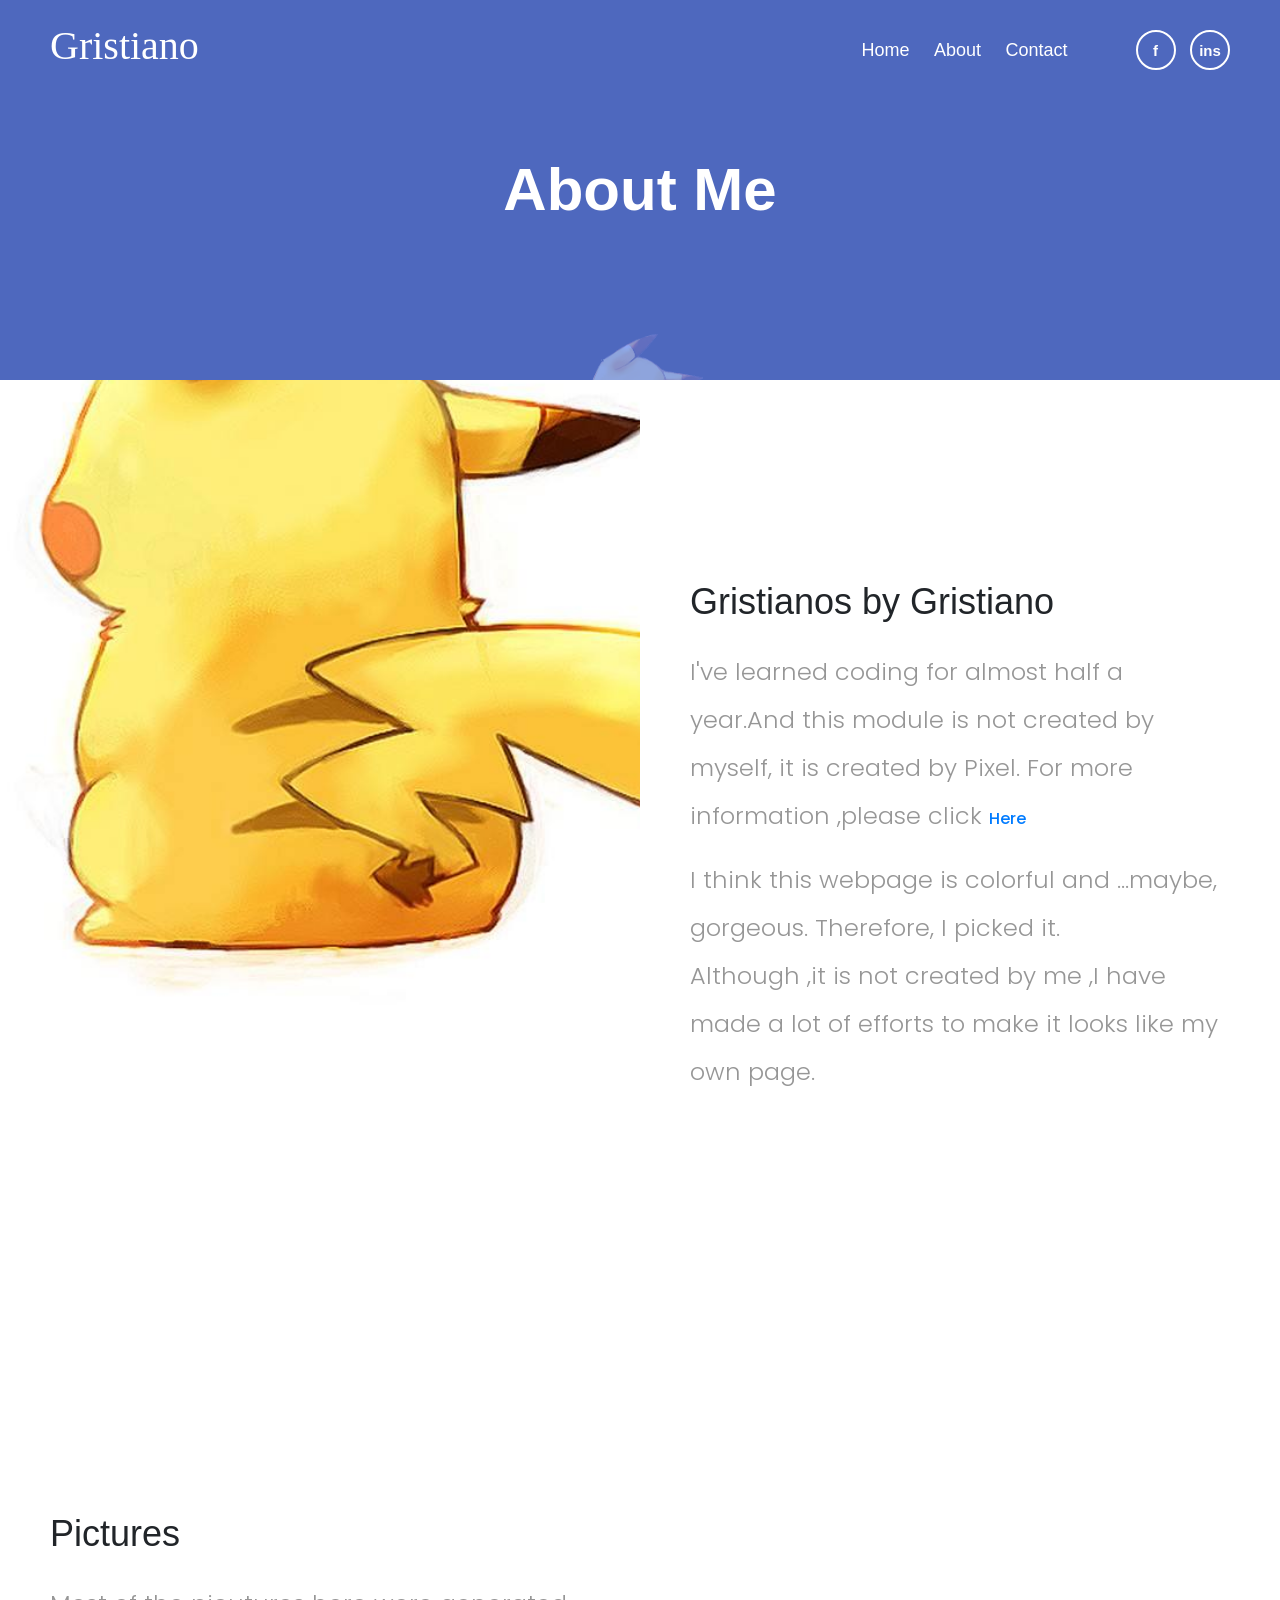
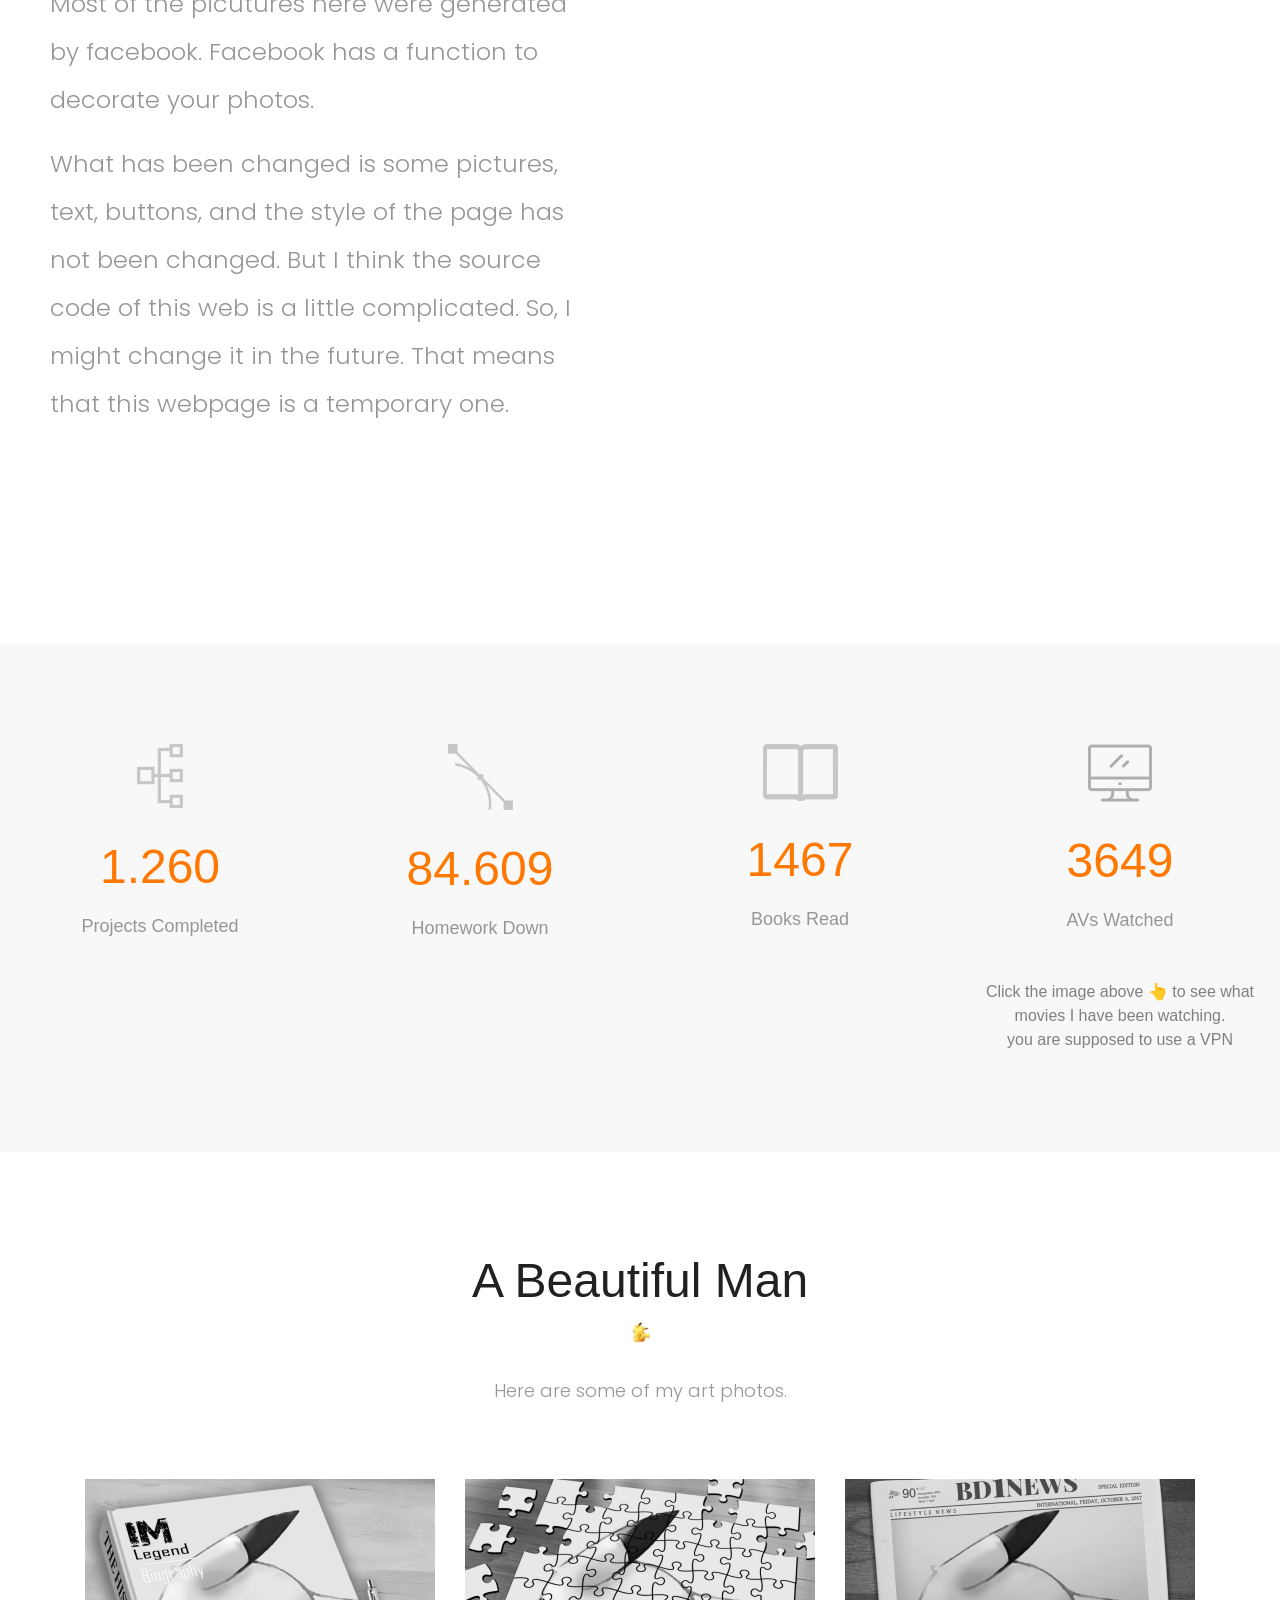
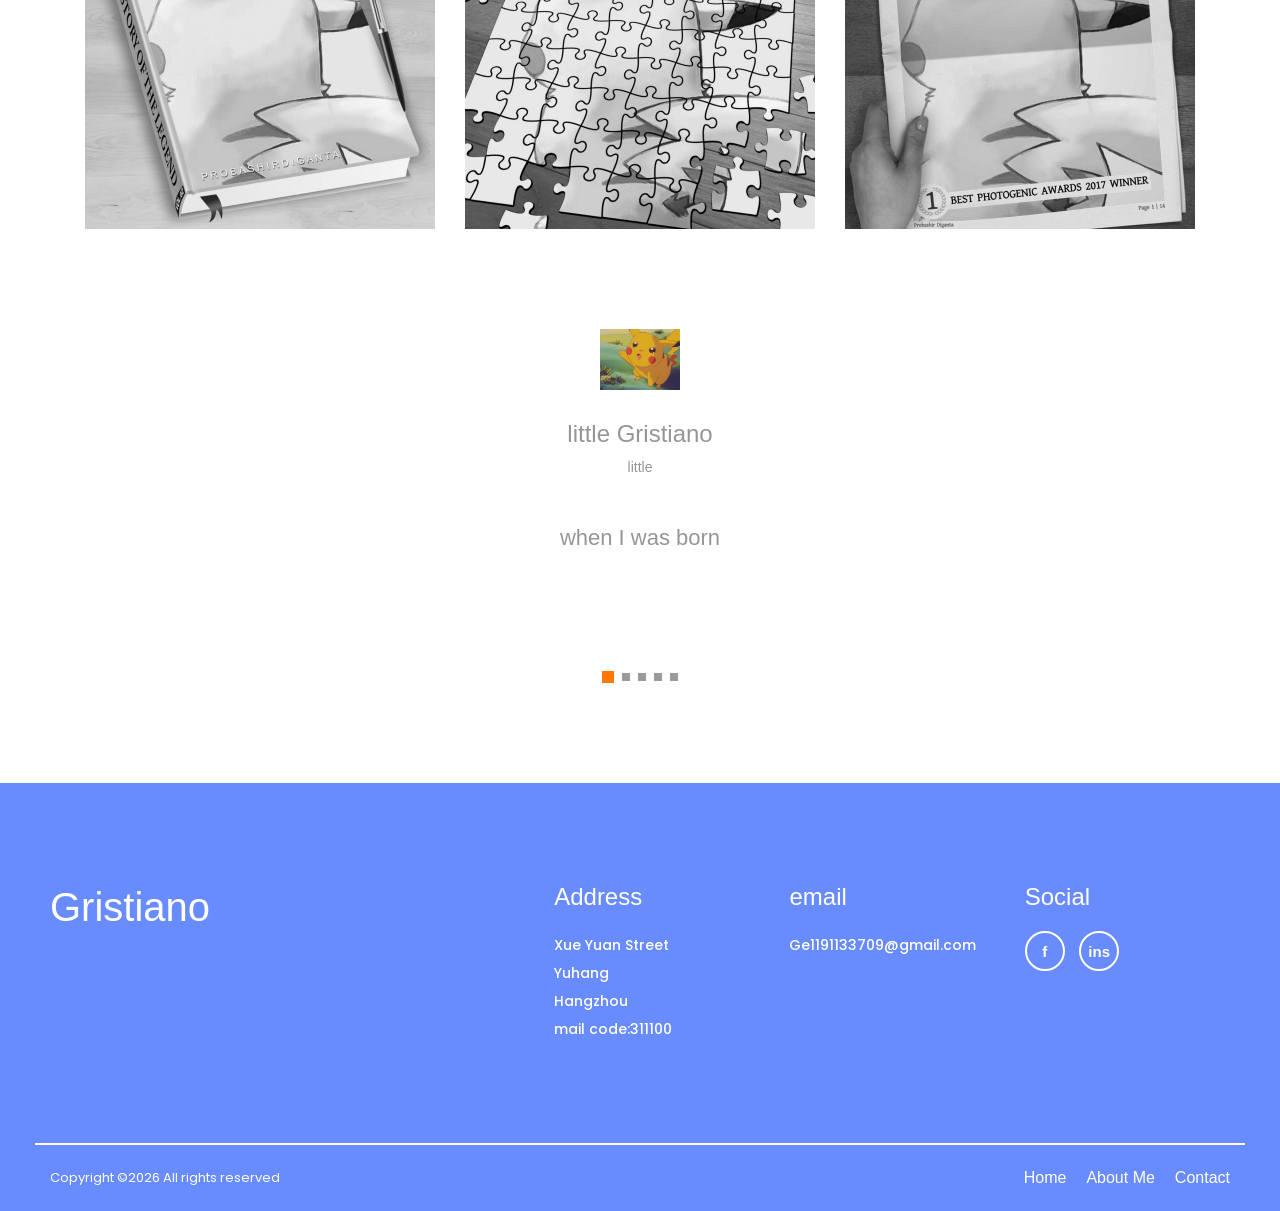
==== commit 97afa1db: "Update index.html" ====
--- a/index.html
+++ b/index.html
@@ -111,7 +111,7 @@
         <div class="feature-content">
             <h1>Gristianos by Gristiano</h1>
             <p>I've learned coding for almost half a year.And this module is not created by myself, it is created by Pixel. For more information ,please click <a href='https://colorlib.com/wp/template/pixel/' target='blank'>Here</a></p>
-            <p>I think this webpage is colorful and ...maybe, gorgeous. Therefore,I picked it.<br>Although ,it is not created by me ,I have made a lot of efforts to make it looks like my own page.</p>
+            <p>I think this webpage is colorful and ...maybe, gorgeous. Therefore, I picked it.<br>Although ,it is not created by me ,I have made a lot of efforts to make it looks like my own page.</p>
         </div>
     </section>
     <!-- ##### Feature Area End ##### -->
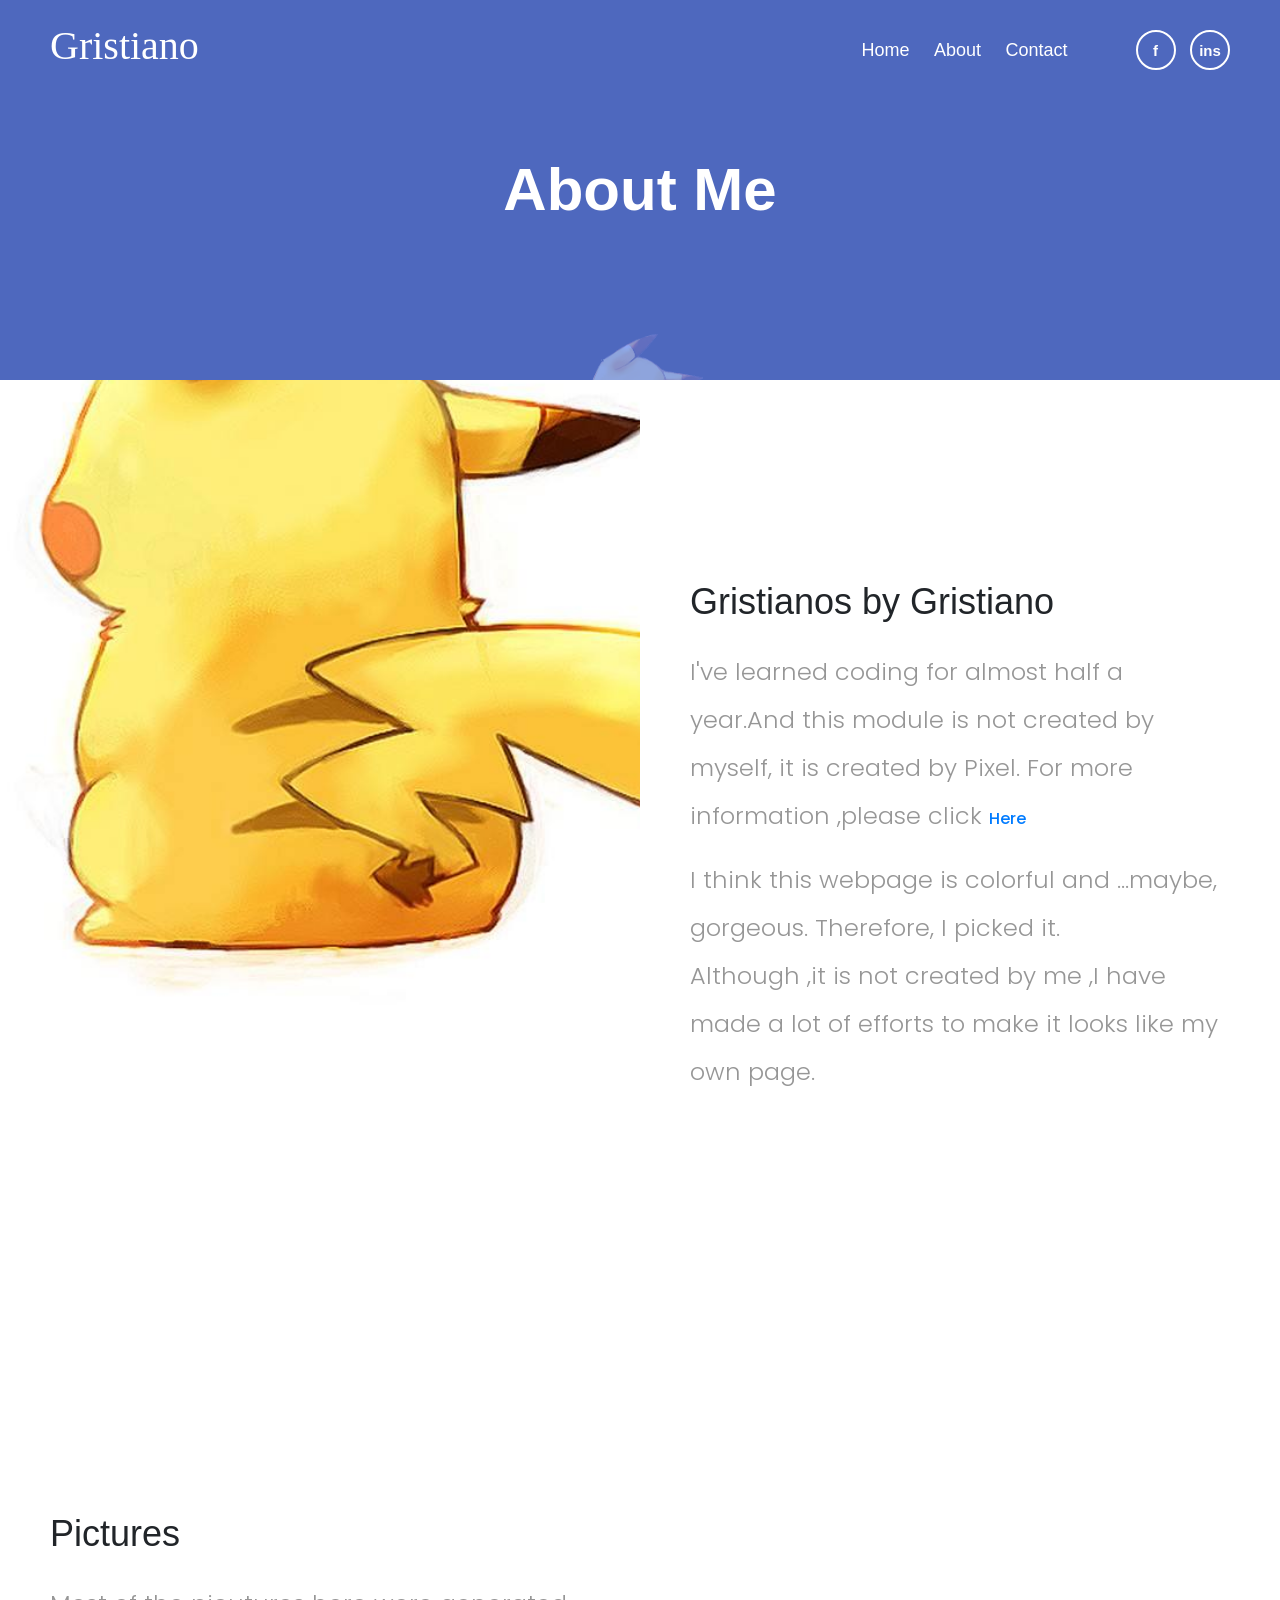
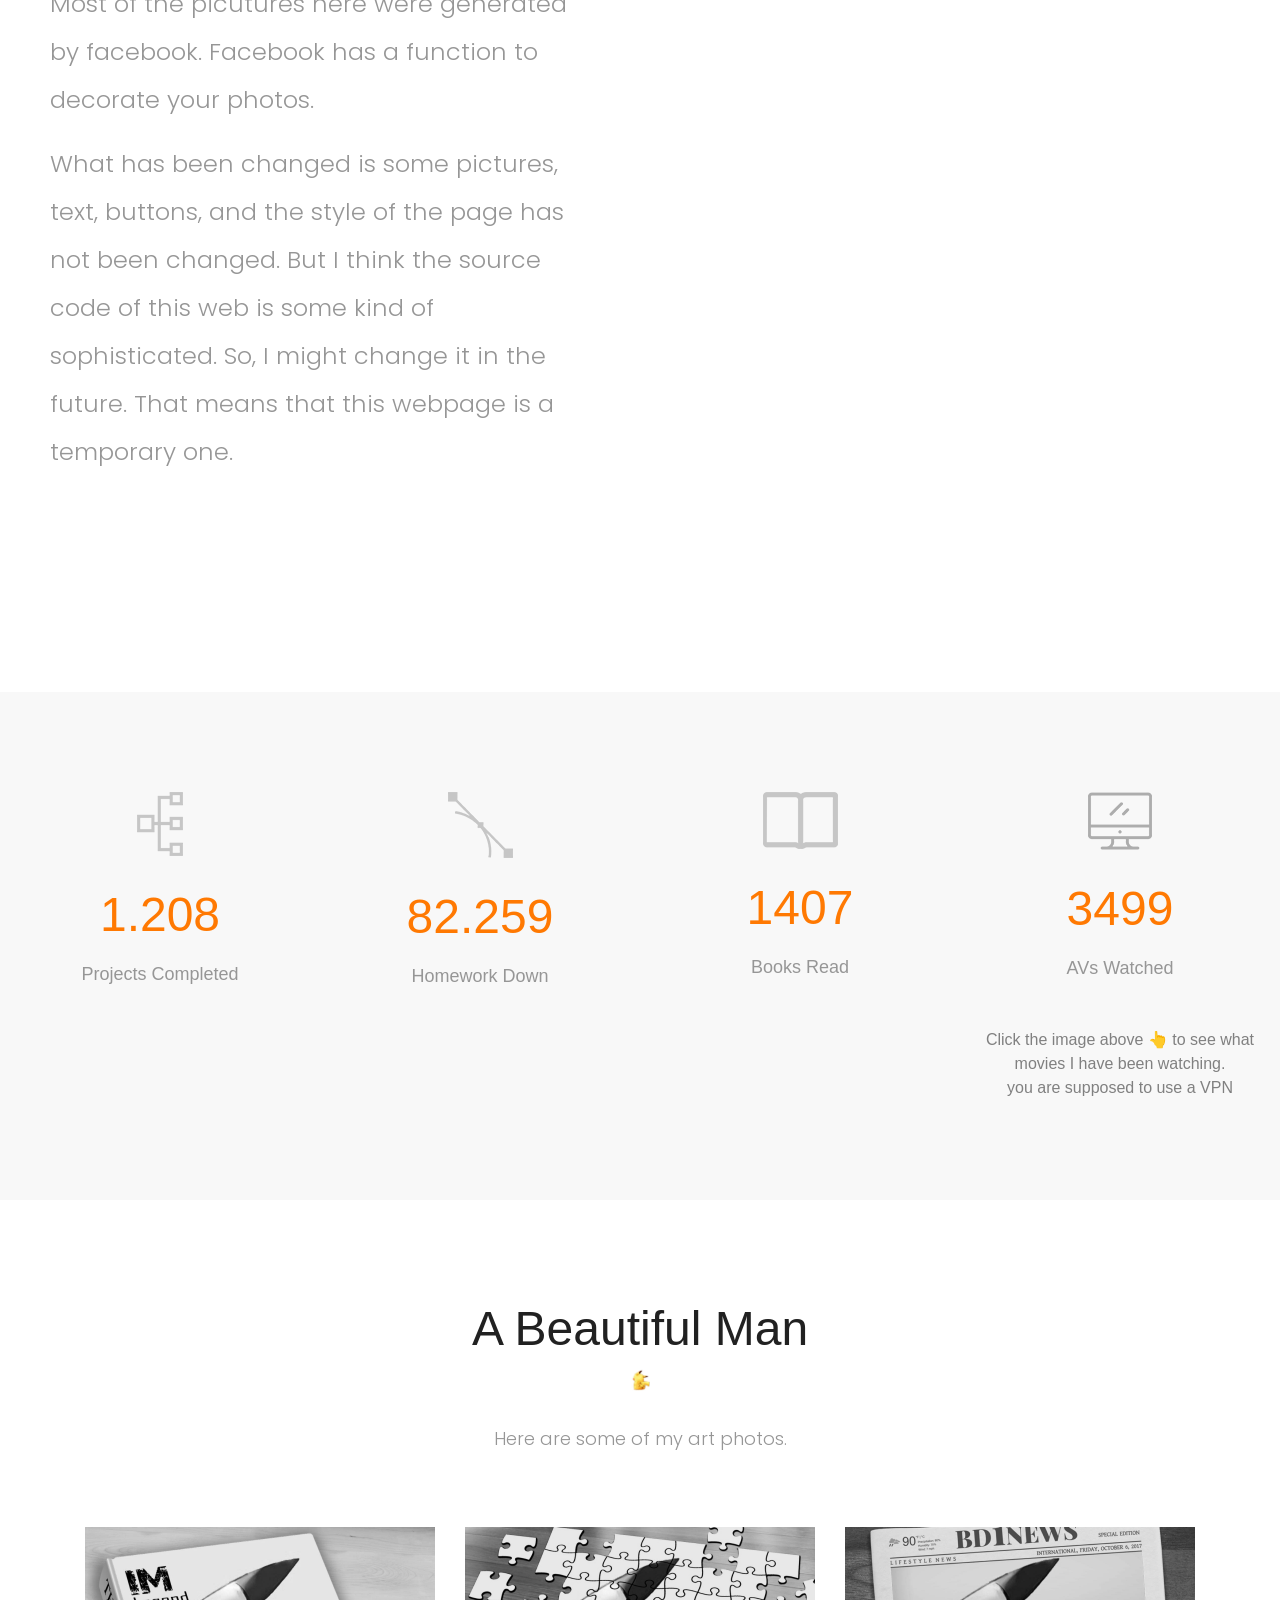
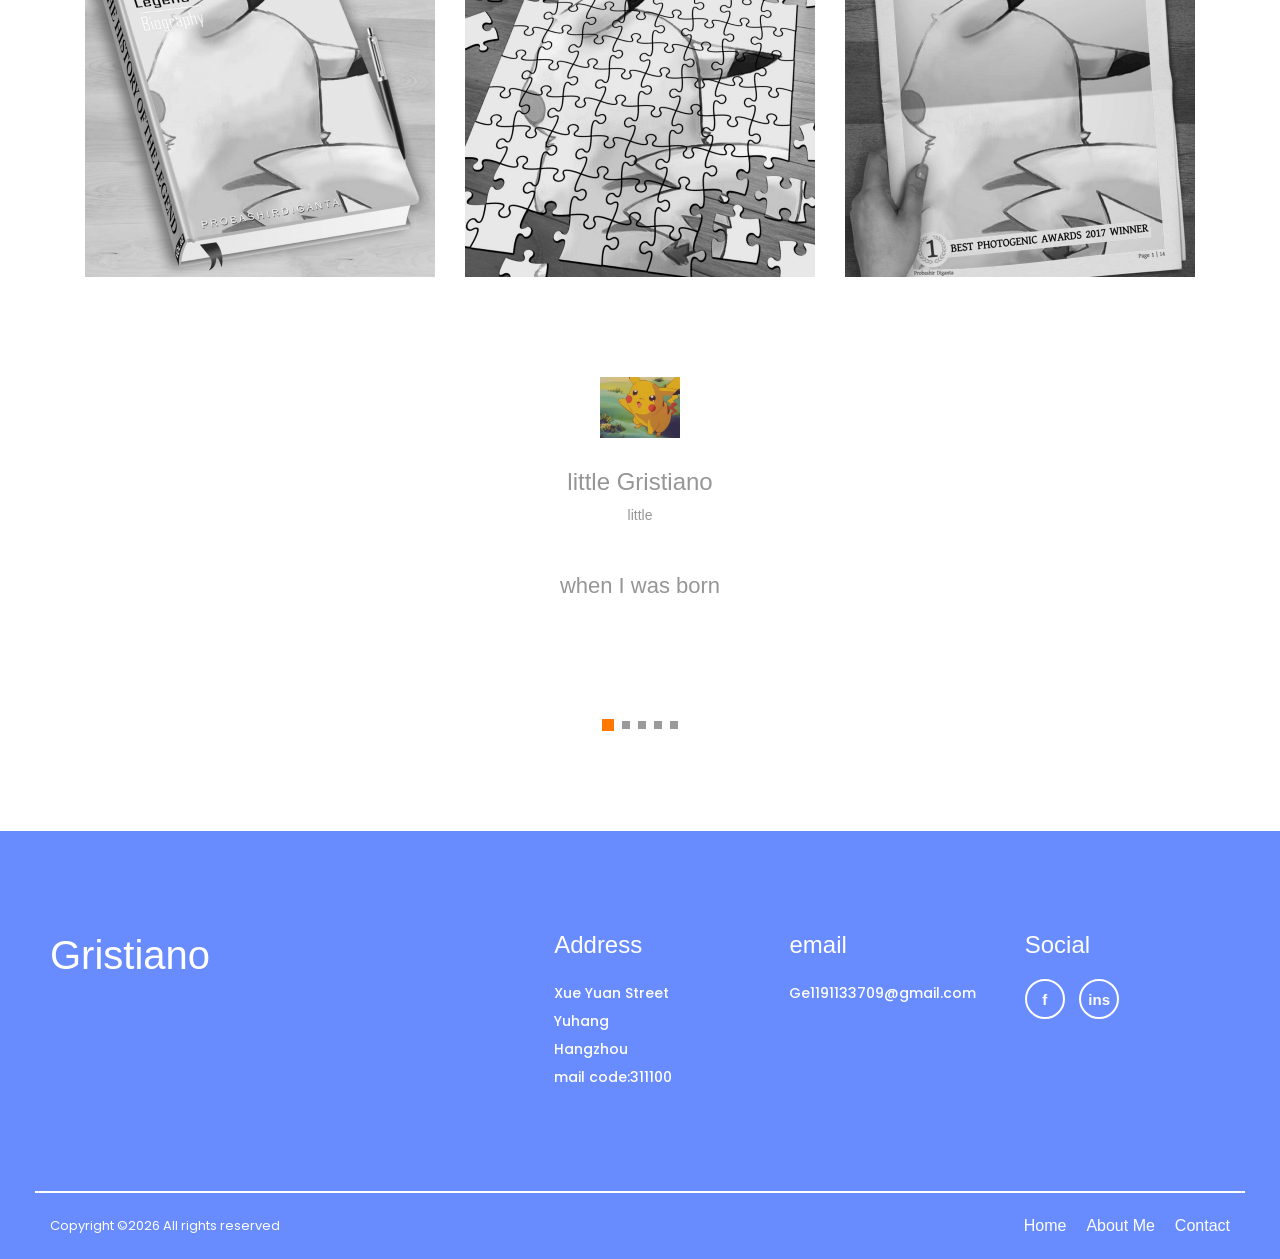
==== commit dee0d217: "Update index.html" ====
--- a/index.html
+++ b/index.html
@@ -122,7 +122,7 @@
         <div class="feature-content">
             <h1>Pictures</h1>
             <p>Most of the picutures here were generated by facebook. Facebook has a function to decorate your photos.</p>
-            <p>What has been changed is some pictures, text, buttons, and the style of the page has not been changed. But I think the source code of this web is a little complicated. So, I might change it in the future. That means that this webpage is a temporary one. </p>
+            <p>What has been changed is some pictures, text, buttons, and the style of the page has not been changed. But I think the source code of this web is some kind of sophisticated. So, I might change it in the future. That means that this webpage is a temporary one. </p>
         </div>
 
         <!-- Feature Thumbnail -->
